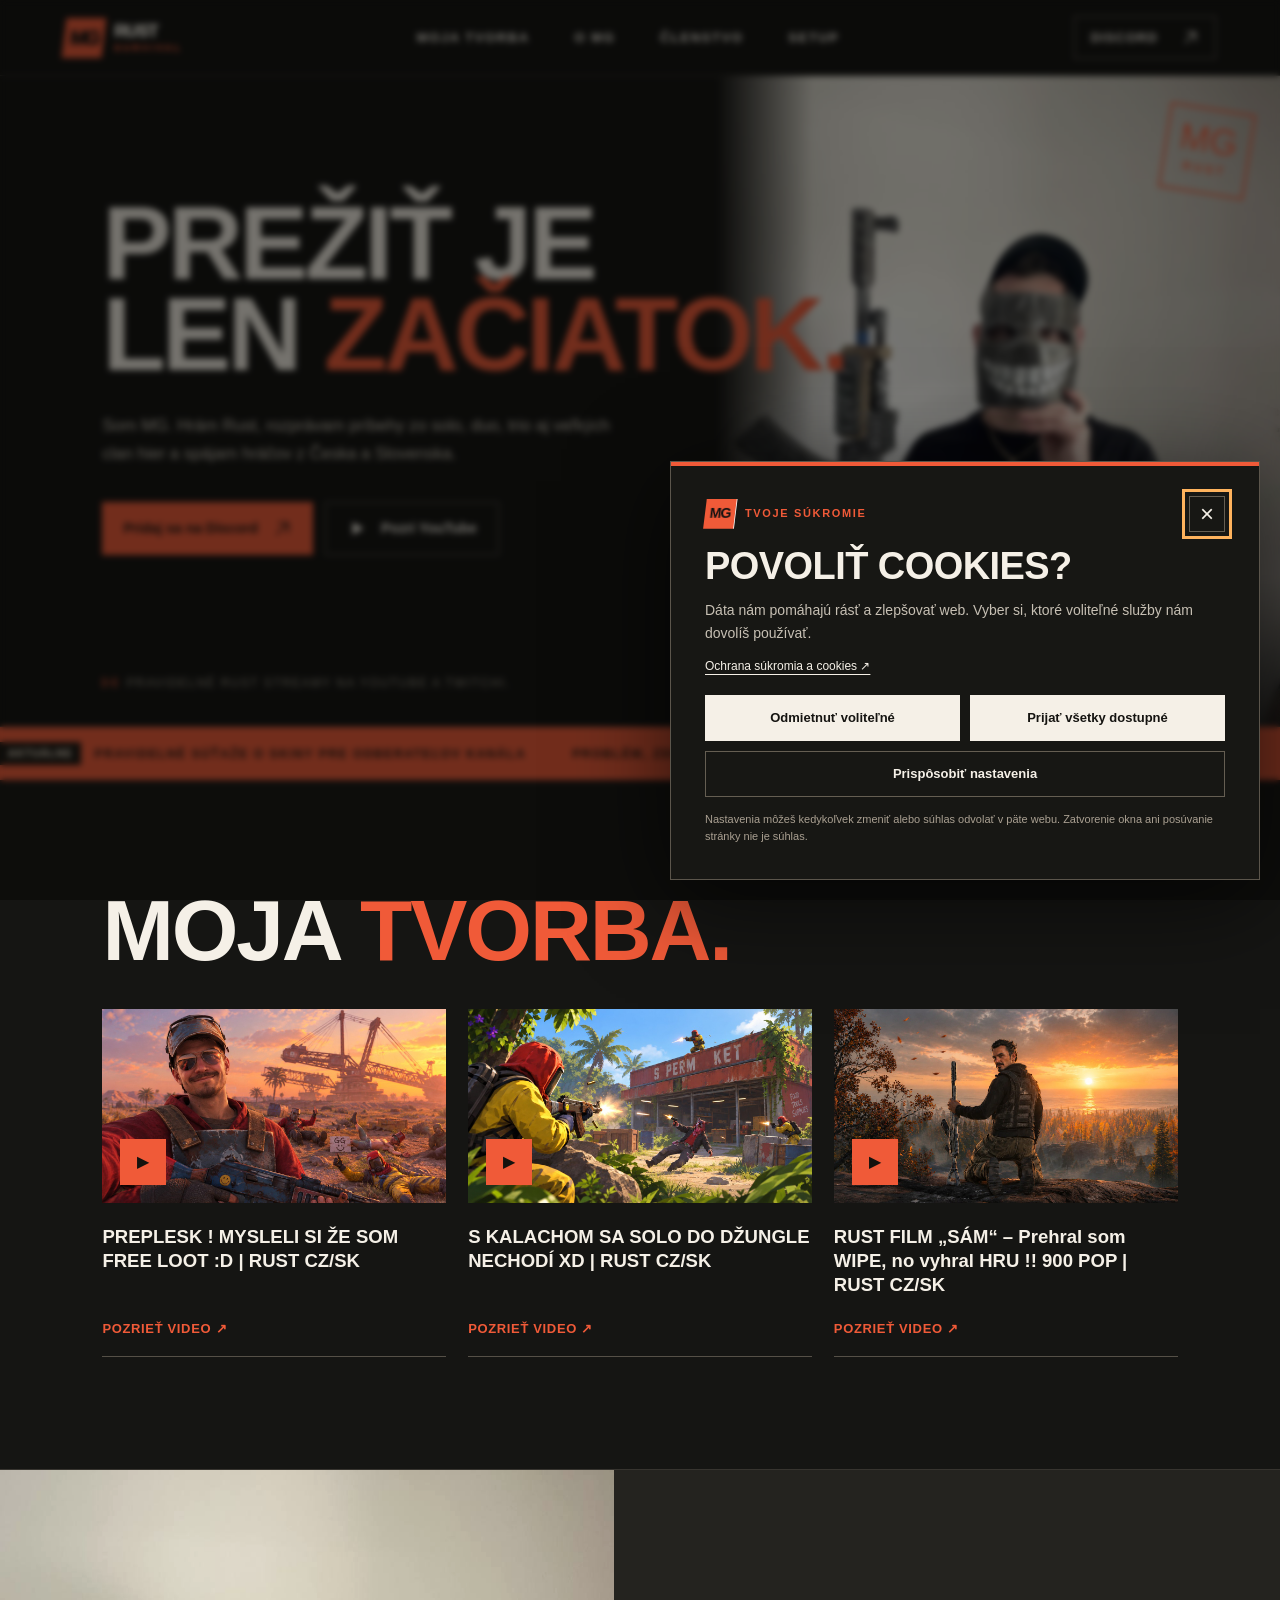
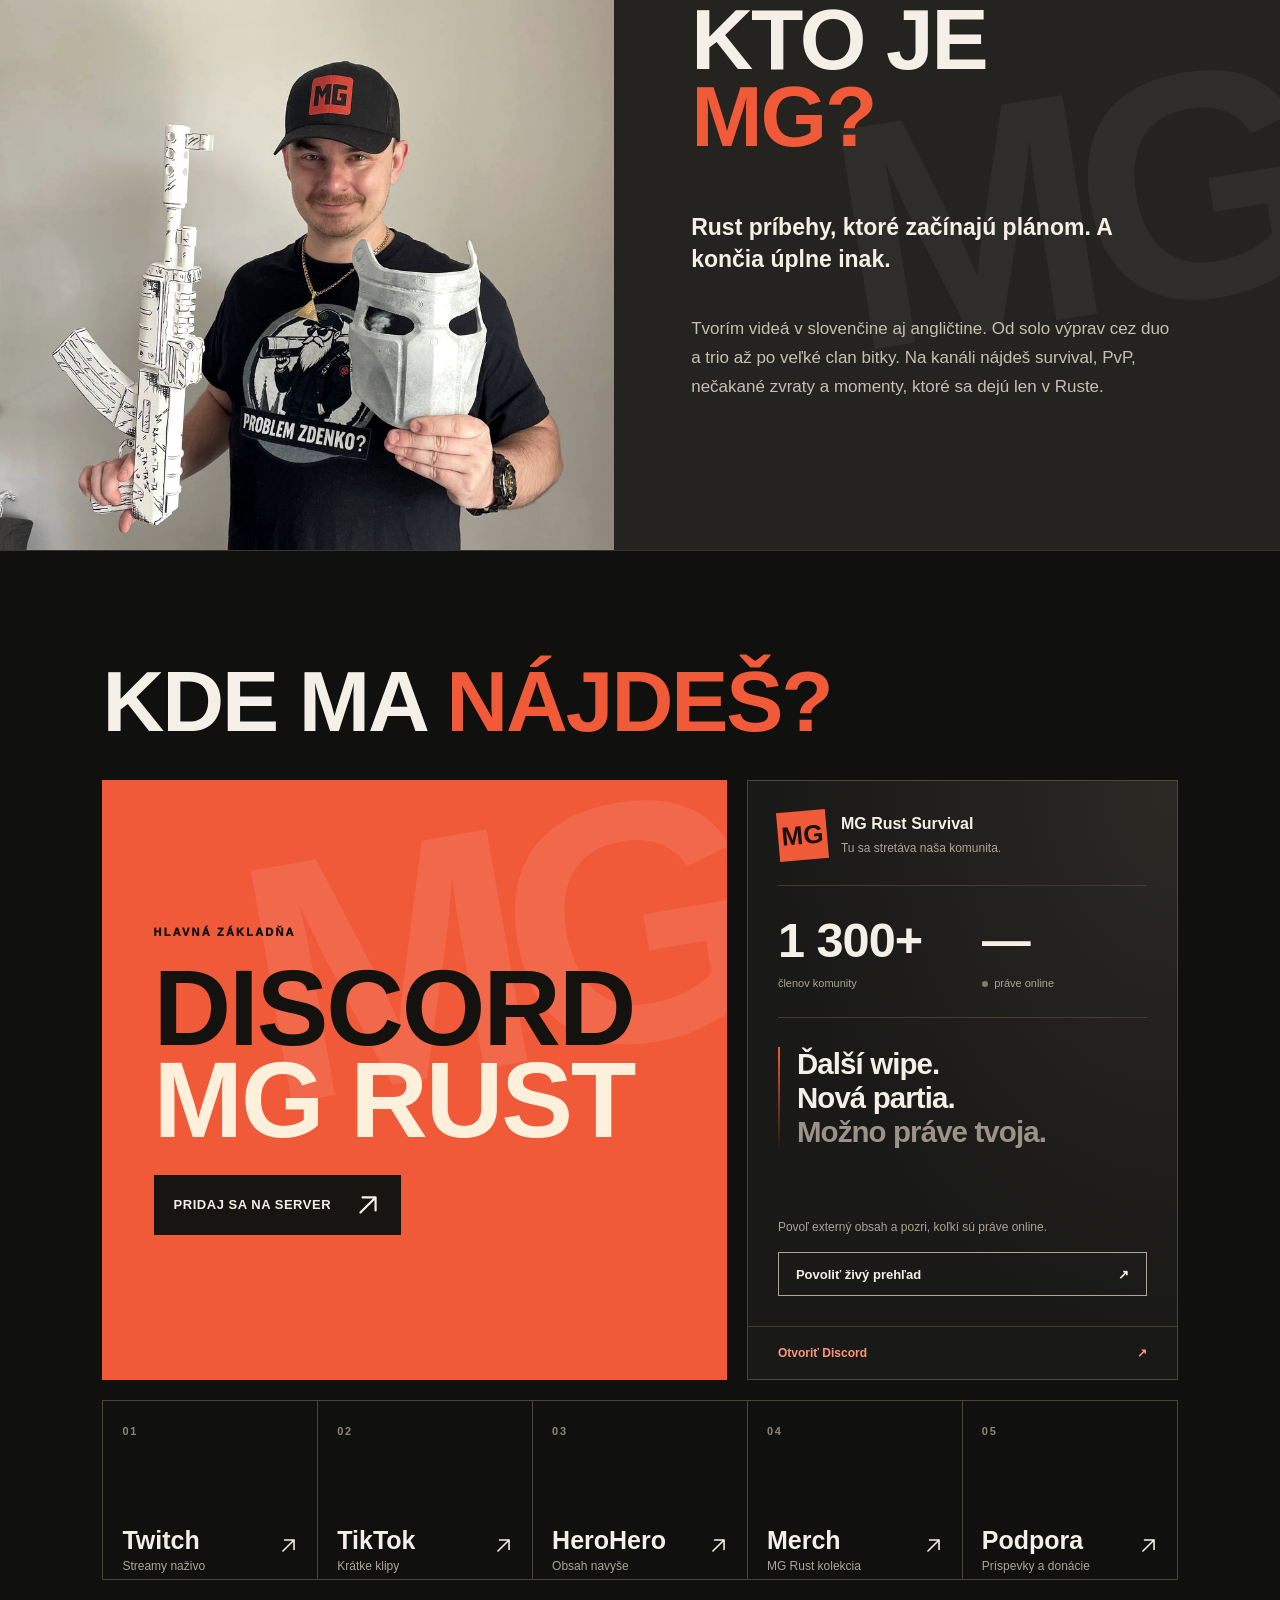
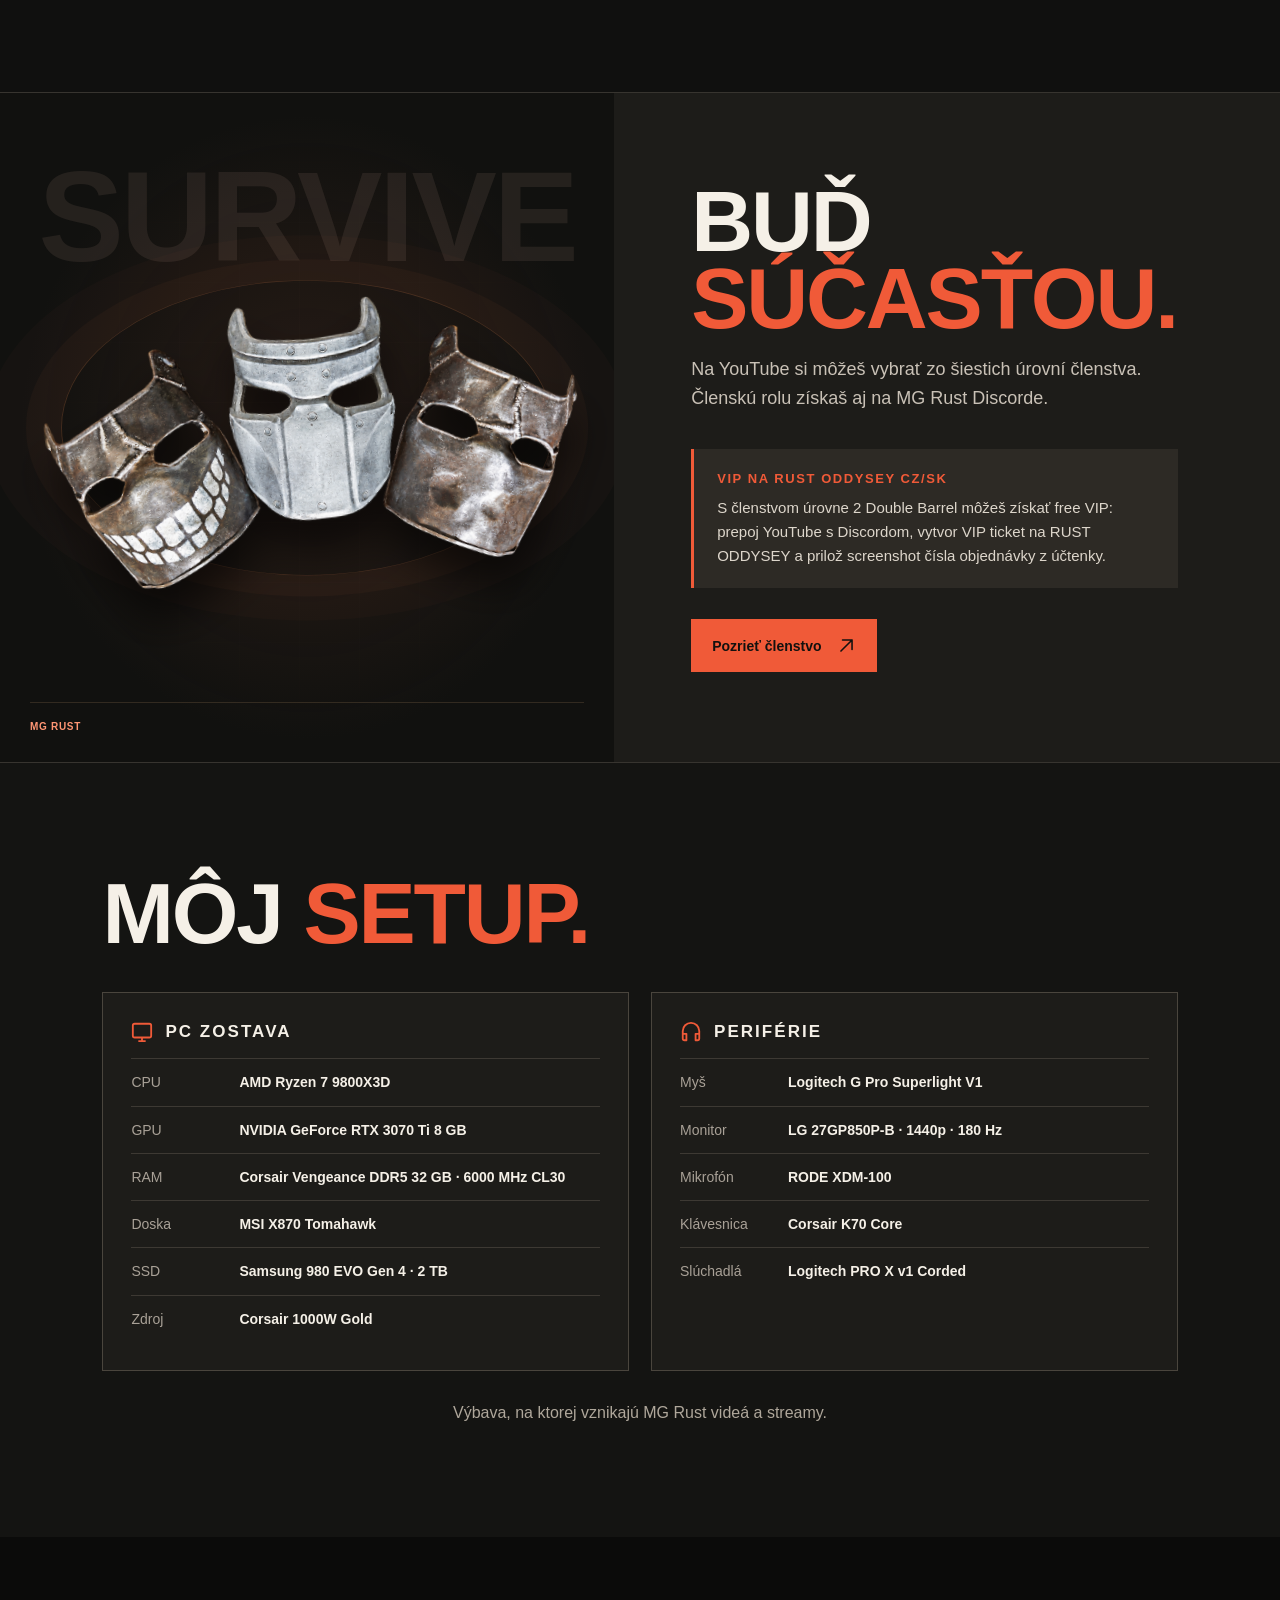
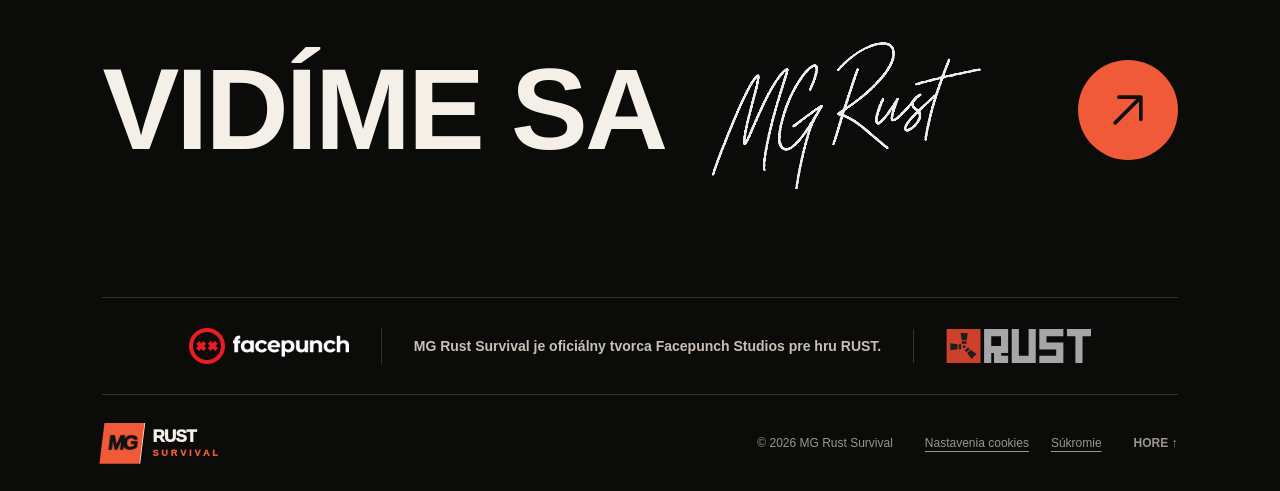
==== index.html @ df495ceb "Update Facepunch creator wording" ====
<!doctype html>
<html lang="sk">
<head>
  <meta charset="utf-8">
  <meta name="viewport" content="width=device-width, initial-scale=1">
  <meta name="theme-color" content="#10100f">
  <title>MG Rust Survival | Rust CZ/SK videá a komunita</title>
  <meta name="description" content="MG Rust Survival: slovenské a anglické Rust príbehy zo solo, duo, trio a clan hier. Pridaj sa do CZ/SK Rust komunity na Discorde.">
  <meta name="robots" content="noindex,nofollow">
  <link rel="canonical" href="https://vaskoandrej.github.io/mgrust-preview/">
  <link rel="icon" href="assets/favicon.svg" type="image/svg+xml">
  <link rel="preload" href="assets/mg-hero.png" as="image">
  <link rel="stylesheet" href="style.css">
  <link rel="stylesheet" href="consent.css">
  <meta property="og:type" content="website">
  <meta property="og:locale" content="sk_SK">
  <meta property="og:url" content="https://vaskoandrej.github.io/mgrust-preview/">
  <meta property="og:site_name" content="MG Rust Survival">
  <meta property="og:title" content="MG Rust Survival | Rust CZ/SK videá a komunita">
  <meta property="og:description" content="Rust príbehy, videá, streamy a Discord komunita MG Rust Survival pre hráčov z Česka a Slovenska.">
  <meta property="og:image" content="https://vaskoandrej.github.io/mgrust-preview/assets/mg-hero.png">
  <meta name="twitter:card" content="summary_large_image">
  <script type="application/ld+json">{"@context":"https://schema.org","@type":"Person","name":"MG Rust Survival","url":"https://vaskoandrej.github.io/mgrust-preview/","description":"Tvorca videí o hre Rust pre českú a slovenskú komunitu.","sameAs":["https://www.youtube.com/@MGRustSurvival","https://discord.gg/mgrust","https://www.twitch.tv/mgrustsurvival","https://www.tiktok.com/@mgrust"]}</script>
  <script src="site-config.js" defer></script>
  <script src="videos.js" defer></script>
  <script src="script.js" defer></script>
  <script src="consent.js" defer></script>
</head>
<body>
  <svg class="icon-defs" xmlns="http://www.w3.org/2000/svg" aria-hidden="true"><symbol id="arrow" viewBox="0 0 24 24"><path d="M5 19 19 5M7 5h12v12" fill="none" stroke="currentColor" stroke-width="2" stroke-linecap="round" stroke-linejoin="round"/></symbol><symbol id="play" viewBox="0 0 24 24"><path d="m7 4 14 8-14 8z" fill="currentColor"/></symbol><symbol id="monitor" viewBox="0 0 24 24"><rect x="2" y="3" width="20" height="15" rx="2" fill="none" stroke="currentColor" stroke-width="2"/><path d="M8 22h8m-4-4v4" fill="none" stroke="currentColor" stroke-width="2"/></symbol><symbol id="headphones" viewBox="0 0 24 24"><path d="M3 14v-3a9 9 0 0 1 18 0v3M3 14h4v7H5a2 2 0 0 1-2-2v-5Zm18 0h-4v7h2a2 2 0 0 0 2-2v-5Z" fill="none" stroke="currentColor" stroke-width="2" stroke-linejoin="round"/></symbol><symbol id="radio" viewBox="0 0 24 24"><circle cx="12" cy="12" r="2" fill="currentColor"/><path d="M7 7a7 7 0 0 0 0 10m10-10a7 7 0 0 1 0 10M4 4a11 11 0 0 0 0 16m16-16a11 11 0 0 1 0 16" fill="none" stroke="currentColor" stroke-width="1.7" stroke-linecap="round"/></symbol></svg>
  <header class="site-header">
    <a class="brand" href="#top" aria-label="MG Rust Survival, úvod"><span class="brand-mark">MG</span><span class="brand-name">RUST <em>SURVIVAL</em></span></a>
    <nav aria-label="Hlavná navigácia" class="desktop-nav"><a href="#videa">Moja tvorba</a><a href="#o-mg">O MG</a><a href="#clenstvo">Členstvo</a><a href="#setup">Setup</a></nav>
    <a class="header-discord" href="https://discord.gg/mgrust" target="_blank" rel="noopener noreferrer">Discord <svg class="icon" aria-hidden="true"><use href="#arrow"/></svg></a>
  </header>
  <main>
    <section class="hero" id="top" aria-labelledby="hero-title">
      <div class="hero-copy"><h1 id="hero-title">PREŽIŤ JE<br>LEN <span>ZAČIATOK.</span></h1><p class="hero-intro">Som MG. Hrám Rust, rozprávam príbehy zo solo, duo, trio aj veľkých clan hier a spájam hráčov z Česka a Slovenska.</p><div class="hero-actions"><a class="button button-primary" href="https://discord.gg/mgrust" target="_blank" rel="noopener noreferrer">Pridaj sa na Discord <svg class="icon" aria-hidden="true"><use href="#arrow"/></svg></a><a class="button button-quiet" href="https://www.youtube.com/@MGRustSurvival" target="_blank" rel="noopener noreferrer"><svg class="icon" aria-hidden="true"><use href="#play"/></svg> Pozri YouTube</a></div><div class="hero-bottom"><svg class="icon" aria-hidden="true"><use href="#radio"/></svg><span>Pravidelné Rust streamy na YouTube a Twitchi.</span></div></div>
      <div class="hero-visual"><img src="assets/mg-hero.png" alt="MG Rust Survival s maskou a rekvizitou z hry Rust" class="hero-photo" width="960" height="1280" fetchpriority="high"><div class="hero-stamp" aria-hidden="true">MG<br><span>RUST</span></div></div>
    </section>
    <div class="ticker" role="region" aria-label="Aktuálne: pravidelné súťaže o skiny pre odberateľov kanála. Problém, Zdenko? Ešte jeden raid a idem spať. Mám len kameň. Zatiaľ.">
      <div class="ticker-track" aria-hidden="true">
        <div class="ticker-group"><span><strong>AKTUÁLNE</strong> PRAVIDELNÉ SÚŤAŽE O SKINY PRE ODBERATEĽOV KANÁLA</span><span>PROBLÉM, ZDENKO?</span><span>EŠTE JEDEN RAID A IDEM SPAŤ.</span><span>MÁM LEN KAMEŇ. ZATIAĽ.</span></div>
        <div class="ticker-group"><span><strong>AKTUÁLNE</strong> PRAVIDELNÉ SÚŤAŽE O SKINY PRE ODBERATEĽOV KANÁLA</span><span>PROBLÉM, ZDENKO?</span><span>EŠTE JEDEN RAID A IDEM SPAŤ.</span><span>MÁM LEN KAMEŇ. ZATIAĽ.</span></div>
      </div>
    </div>
    <section class="section video-section" id="videa" aria-labelledby="videos-title"><div class="section-heading"><div><h2 id="videos-title">MOJA <span>TVORBA.</span></h2></div></div><div class="video-grid" id="video-grid"></div><noscript><p>Moju tvorbu nájdeš na <a href="https://www.youtube.com/@MGRustSurvival/videos">YouTube kanáli MG Rust Survival</a>.</p></noscript></section>
    <section class="about-section" id="o-mg" aria-labelledby="about-title"><div class="about-image"><img src="assets/mg-profile.png" alt="MG Rust Survival s maskou a rekvizitou inšpirovanou hrou Rust" class="about-photo" width="960" height="1280" loading="lazy"></div><div class="about-copy"><h2 id="about-title">KTO JE <span>MG?</span></h2><p class="about-lead">Rust príbehy, ktoré začínajú plánom. A končia úplne inak.</p><p>Tvorím videá v slovenčine aj angličtine. Od solo výprav cez duo a trio až po veľké clan bitky. Na kanáli nájdeš survival, PvP, nečakané zvraty a momenty, ktoré sa dejú len v Ruste.</p></div></section>
    <section class="section community-section" id="discord" aria-labelledby="community-title">
      <div class="section-heading"><div><h2 id="community-title">KDE MA <span>NÁJDEŠ?</span></h2></div></div>
      <div class="discord-hub">
        <div class="discord-feature">
          <p class="discord-tag">HLAVNÁ ZÁKLADŇA</p><h3>DISCORD<br><span>MG RUST</span></h3>
          <a class="discord-feature-action" href="https://discord.gg/mgrust" target="_blank" rel="noopener noreferrer">Pridaj sa na server <svg class="icon" aria-hidden="true"><use href="#arrow"/></svg></a>
        </div>
        <aside class="discord-live-shell" aria-label="MG Rust Discord komunita">
          <div data-discord-widget>
            <div class="discord-widget-placeholder">
              <div class="discord-live-heading"><span class="discord-server-mark" aria-hidden="true">MG</span><div><strong>MG Rust Survival</strong><span>Tu sa stretáva naša komunita.</span></div></div>
              <div class="discord-presence"><div><strong data-discord-members>1 300+</strong><span>členov komunity</span></div><div><strong data-discord-online>—</strong><span><i class="presence-dot" aria-hidden="true"></i> práve online</span></div></div>
              <div class="discord-live-caption"><span class="discord-caption-line" aria-hidden="true"></span><p>Ďalší wipe.<br>Nová partia.<br><em>Možno práve tvoja.</em></p></div>
              <div class="discord-live-controls"><p data-discord-status aria-live="polite">Povoľ externý obsah a pozri, koľkí sú práve online.</p><button type="button" class="discord-consent-button" data-consent-open="externalMedia" data-discord-enable>Povoliť živý prehľad <span aria-hidden="true">↗</span></button></div>
            </div>
          </div>
          <a class="discord-open-link" href="https://discord.gg/mgrust" target="_blank" rel="noopener noreferrer">Otvoriť Discord <span aria-hidden="true">↗</span></a>
        </aside>
      </div>
      <div class="social-grid"><a class="social-row" href="https://www.twitch.tv/mgrustsurvival" target="_blank" rel="noopener noreferrer"><span class="social-number">01</span><span class="social-label">Twitch<small>Streamy naživo</small></span><svg class="icon" aria-hidden="true"><use href="#arrow"/></svg></a><a class="social-row" href="https://www.tiktok.com/@mgrust" target="_blank" rel="noopener noreferrer"><span class="social-number">02</span><span class="social-label">TikTok<small>Krátke klipy</small></span><svg class="icon" aria-hidden="true"><use href="#arrow"/></svg></a><a class="social-row" href="https://herohero.co/mgrust" target="_blank" rel="noopener noreferrer"><span class="social-number">03</span><span class="social-label">HeroHero<small>Obsah navyše</small></span><svg class="icon" aria-hidden="true"><use href="#arrow"/></svg></a><a class="social-row" href="https://mgrust.printify.me" target="_blank" rel="noopener noreferrer"><span class="social-number">04</span><span class="social-label">Merch<small>MG Rust kolekcia</small></span><svg class="icon" aria-hidden="true"><use href="#arrow"/></svg></a><a class="social-row" href="https://streamelements.com/mgrustsurvival/tip" target="_blank" rel="noopener noreferrer"><span class="social-number">05</span><span class="social-label">Podpora<small>Príspevky a donácie</small></span><svg class="icon" aria-hidden="true"><use href="#arrow"/></svg></a></div>
    </section>
    <section class="membership-section" id="clenstvo" aria-labelledby="membership-title"><div class="membership-art"><span class="membership-backdrop-word" aria-hidden="true">SURVIVE</span><div class="mask-orbit" aria-hidden="true"></div><img src="assets/mg-masks-cutout.png" alt="Tri originálne masky MG Rust vyrezané z pozadia" class="masks-photo" width="1536" height="1024" loading="lazy"><div class="membership-art-caption"><span>MG RUST</span></div></div><div class="membership-copy"><h2 id="membership-title">BUĎ <span>SÚČASŤOU.</span></h2><p>Na YouTube si môžeš vybrať zo šiestich úrovní členstva. Členskú rolu získaš aj na MG Rust Discorde.</p><div class="vip-box"><strong>VIP NA RUST ODDYSEY CZ/SK</strong><p>S členstvom úrovne 2 Double Barrel môžeš získať free VIP: prepoj YouTube s Discordom, vytvor VIP ticket na RUST ODDYSEY a prilož screenshot čísla objednávky z účtenky.</p></div><a class="button button-primary" href="https://www.youtube.com/channel/UClbZ4oMDPt3Mhf7WDxga7gw/join" target="_blank" rel="noopener noreferrer">Pozrieť členstvo <svg class="icon" aria-hidden="true"><use href="#arrow"/></svg></a></div></section>
    <section class="section setup-section" id="setup" aria-labelledby="setup-title"><div class="section-heading"><div><h2 id="setup-title">MÔJ <span>SETUP.</span></h2></div></div><div class="setup-grid"><div class="setup-panel"><div class="setup-panel-title"><svg class="icon" aria-hidden="true"><use href="#monitor"/></svg><h3>PC ZOSTAVA</h3></div><div class="spec-row"><span>CPU</span><strong>AMD Ryzen 7 9800X3D</strong></div><div class="spec-row"><span>GPU</span><strong>NVIDIA GeForce RTX 3070 Ti 8 GB</strong></div><div class="spec-row"><span>RAM</span><strong>Corsair Vengeance DDR5 32 GB · 6000 MHz CL30</strong></div><div class="spec-row"><span>Doska</span><strong>MSI X870 Tomahawk</strong></div><div class="spec-row"><span>SSD</span><strong>Samsung 980 EVO Gen 4 · 2 TB</strong></div><div class="spec-row"><span>Zdroj</span><strong>Corsair 1000W Gold</strong></div></div><div class="setup-panel"><div class="setup-panel-title"><svg class="icon" aria-hidden="true"><use href="#headphones"/></svg><h3>PERIFÉRIE</h3></div><div class="spec-row"><span>Myš</span><strong>Logitech G Pro Superlight V1</strong></div><div class="spec-row"><span>Monitor</span><strong>LG 27GP850P-B · 1440p · 180 Hz</strong></div><div class="spec-row"><span>Mikrofón</span><strong>RODE XDM-100</strong></div><div class="spec-row"><span>Klávesnica</span><strong>Corsair K70 Core</strong></div><div class="spec-row"><span>Slúchadlá</span><strong>Logitech PRO X v1 Corded</strong></div></div></div><p class="setup-intro">Výbava, na ktorej vznikajú MG Rust videá a streamy.</p></section>
  </main>
  <footer class="site-footer"><div class="footer-top"><div class="footer-message"><h2>VIDÍME SA</h2><div class="footer-signature" role="img" aria-label="Podpis MG Rust"><img src="assets/mg-signature-source.png" alt="" aria-hidden="true" width="1387" height="769" loading="lazy" decoding="async"></div></div><a class="footer-cta" href="https://discord.gg/mgrust" target="_blank" rel="noopener noreferrer" aria-label="Pridaj sa na MG Rust Discord"><svg class="icon" aria-hidden="true"><use href="#arrow"/></svg></a></div><div class="partner-line"><a class="facepunch-link" href="https://facepunch.com/" target="_blank" rel="noopener noreferrer" aria-label="Facepunch Studios – oficiálna stránka"><img src="assets/facepunch-logo.png" width="960" height="216" alt="Facepunch Studios" loading="lazy"></a><p>MG Rust Survival je oficiálny tvorca Facepunch Studios pre hru RUST.</p><a class="steam-game-link" href="https://store.steampowered.com/app/252490/Rust/" target="_blank" rel="noopener noreferrer" aria-label="Rust na Steame – oficiálna stránka hry" title="Rust na Steame"><img src="assets/rust-logo.svg" width="206" height="48" alt="Rust" loading="lazy"></a></div><div class="footer-bottom"><a class="brand" href="#top"><span class="brand-mark">MG</span><span class="brand-name">RUST <em>SURVIVAL</em></span></a><p>© <span id="year">2026</span> MG Rust Survival</p><div class="footer-privacy"><button type="button" class="privacy-settings-link" data-consent-open>Nastavenia cookies</button><a href="privacy.html">Súkromie</a></div><a href="#top" class="back-top">Hore ↑</a></div></footer>
</body>
</html>
---- style.css ----
:root { --background: #10100f; --foreground: #f5f0e7; --primary: #f05a38; }
.icon-defs { position: absolute; width: 0; height: 0; overflow: hidden; }
.icon { width: 19px; height: 19px; flex: none; vertical-align: middle; }
.header-discord .icon { width: 17px; height: 17px; }
.hero-bottom .icon { width: 15px; height: 15px; }
.setup-panel-title .icon { width: 22px; height: 22px; }
.discord-feature-action .icon { width: 26px; height: 26px; }
.footer-cta .icon { width: 44px; height: 44px; }
.hero-photo, .about-photo { position: absolute; inset: 0; width: 100%; height: 100%; }
* { box-sizing: border-box; }
html { scroll-behavior: smooth; }
body { margin: 0; background: var(--background); color: var(--foreground); font-family: Arial, Helvetica, sans-serif; }
a { color: inherit; text-decoration: none; }
a:focus-visible { outline: 2px solid #ffb35d; outline-offset: 4px; }
button:focus-visible { outline: 2px solid #ffb35d; outline-offset: 4px; }
button { font: inherit; }
[hidden] { display: none !important; }
.site-header { height: 76px; padding: 0 clamp(22px,5vw,86px); display: flex; align-items: center; justify-content: space-between; border-bottom: 1px solid #33312b; position: relative; z-index: 5; background: #10100f; }
.brand { display: inline-flex; align-items: center; gap: 10px; flex-shrink: 0; }
.brand-mark { display: grid; place-items: center; width: 40px; height: 40px; background: #f05a38; color: #111; font-size: 20px; letter-spacing: -2px; font-weight: 1000; transform: skew(-7deg); }
.brand-name { font-size: 17px; line-height: 1; font-weight: 1000; letter-spacing: -.04em; }
.brand-name em { display: block; margin-top: 4px; color: #f05a38; font-size: 9px; font-style: normal; letter-spacing: .33em; }
.desktop-nav { display: flex; align-items: center; gap: clamp(20px,3.5vw,58px); font-size: 13px; font-weight: 800; text-transform: uppercase; letter-spacing: .12em; }
.desktop-nav a { transition: color .2s; }
.desktop-nav a:hover { color: #f05a38; }
.header-discord { display: inline-flex; align-items: center; gap: 24px; padding: 12px 16px; border: 1px solid #655c51; font-size: 13px; font-weight: 800; text-transform: uppercase; letter-spacing: .08em; transition: background .2s, color .2s; }
.header-discord:hover { background: #f05a38; color: #111; }
.hero { min-height: 650px; display: grid; grid-template-columns: 56% 44%; border-bottom: 1px solid #36342e; overflow: hidden; }
.hero-copy { padding: clamp(72px,9.5vw,150px) 5vw 36px clamp(22px,8vw,132px); position: relative; z-index: 2; display: flex; flex-direction: column; align-items: flex-start; }
.hero h1 { margin: 0; font-family: Impact, "Arial Narrow", "Arial Black", sans-serif; font-stretch: condensed; font-weight: 900; font-size: clamp(64px,8.1vw,132px); line-height: .88; letter-spacing: -.035em; text-transform: uppercase; white-space: nowrap; }
.hero h1 span { color: #f05a38; }
.hero-intro { max-width: 530px; margin: 32px 0 0; color: #c7c0b4; font-size: clamp(16px,1.3vw,20px); line-height: 1.65; }
.hero-actions { display: flex; gap: 12px; flex-wrap: wrap; margin-top: 35px; }
.button { display: inline-flex; align-items: center; justify-content: center; gap: 15px; min-height: 53px; padding: 0 21px; font-size: 14px; font-weight: 900; transition: transform .2s, background .2s, border-color .2s; }
.button:hover { transform: translateY(-2px); }
.button-primary { background: #f05a38; color: #12110f; }
.button-primary:hover { background: #ff7958; }
.button-quiet { border: 1px solid #5a554c; color: #f5f0e7; }
.button-quiet:hover { border-color: #f05a38; }
.hero-bottom { display: flex; gap: 9px; align-items: center; margin-top: auto; padding-top: 54px; color: #969084; font-size: 12px; letter-spacing: .12em; text-transform: uppercase; }
.hero-bottom svg { color: #f05a38; }
.hero-visual { position: relative; min-height: 650px; overflow: hidden; background: #d0cbc2; }
.hero-visual::after { content: ""; position: absolute; inset: 0; background: linear-gradient(90deg,#10100f 0%,transparent 17%), linear-gradient(0deg,rgba(16,16,15,.75),transparent 23%); pointer-events: none; }
.hero-photo { object-fit: cover; object-position: center 38%; filter: contrast(1.07) saturate(.8); }
.hero-stamp { position: absolute; top: 32px; right: 30px; z-index: 1; width: 86px; height: 86px; border: 2px solid #f05a38; color: #f05a38; display: flex; flex-direction: column; align-items: center; justify-content: center; font-family: Impact, sans-serif; font-size: 36px; line-height: .8; transform: rotate(9deg); }
.hero-stamp span { font: 900 12px Arial,sans-serif; letter-spacing: .24em; margin-top: 8px; }
.ticker { min-height: 53px; display: flex; align-items: center; overflow: hidden; white-space: nowrap; background: #f05a38; color: #171411; font-size: 12px; font-weight: 900; letter-spacing: .13em; }
.ticker-track { display: flex; width: max-content; animation: ticker-right 60s linear infinite; }
.ticker-group { display: flex; align-items: center; justify-content: space-between; flex-shrink: 0; min-width: 100vw; gap: 46px; padding-right: 46px; }
.ticker-group > span { display: flex; align-items: center; gap: 14px; }
.ticker-group strong { display: inline-block; padding: 6px 8px; background: #191612; color: #fff0dc; font-size: 10px; letter-spacing: .12em; }
@keyframes ticker-right { from { transform: translateX(-50%); } to { transform: translateX(0); } }
@media (max-width: 1100px) { .hero h1 { font-size: clamp(60px,7.5vw,100px); } .hero-copy { padding-left: 5vw; } }
@media (max-width: 850px) { .desktop-nav { display: none; } .hero { grid-template-columns: 1fr; } .hero-copy { min-height: 590px; padding: 84px 24px 28px; } .hero h1 { font-size: clamp(65px,12vw,105px); } .hero-visual { min-height: 520px; } .hero-visual::after { background: linear-gradient(0deg,rgba(16,16,15,.65),transparent 25%); } }
@media (max-width: 480px) { .site-header { height: 68px; padding: 0 18px; } .brand-name { font-size: 14px; } .brand-mark { height: 35px; width: 35px; } .header-discord { gap: 5px; padding: 10px; font-size: 11px; } .hero-copy { min-height: 570px; padding-top: 68px; } .hero h1 { font-size: clamp(54px,13.5vw,78px); } .hero-intro { margin-top: 25px; } .hero-bottom { padding-top: 32px; line-height: 1.5; } .hero-visual { min-height: 440px; } .ticker { justify-content: flex-start; } }
@media (prefers-reduced-motion: reduce) { html { scroll-behavior: auto; } *, *::before, *::after { transition-duration: .01ms !important; animation-duration: .01ms !important; animation-iteration-count: 1 !important; } .ticker-track { animation: none; } }

.section { padding: 112px clamp(22px,8vw,132px); }
.section-heading { display: flex; justify-content: space-between; align-items: end; gap: 28px; margin-bottom: 40px; }
.section-kicker { margin: 0 0 18px; color: #f05a38; font-size: 12px; font-weight: 900; letter-spacing: .23em; }
.section h2, .about-section h2, .membership-section h2, .site-footer h2 { margin: 0; font: 900 clamp(55px,6.7vw,102px)/.9 Impact,"Arial Narrow","Arial Black",sans-serif; letter-spacing: -.025em; text-transform: uppercase; }
.section h2 span, .about-section h2 span, .membership-section h2 span, .site-footer h2 span { color: #f05a38; }
.text-link { display: inline-flex; align-items: center; gap: 10px; flex: none; border-bottom: 1px solid #f05a38; padding-bottom: 8px; font-size: 14px; font-weight: 800; transition: color .2s, gap .2s; }
.text-link:hover { color: #f05a38; gap: 16px; }
.video-section { background: #151513; }
.video-grid { display: grid; grid-template-columns: repeat(3,minmax(0,1fr)); gap: 22px; }
.video-card { min-width: 0; display: flex; flex-direction: column; padding-bottom: 20px; border-bottom: 1px solid #555047; transition: border-color .2s; }
.video-card:hover { border-color: #f05a38; }
.video-thumb { position: relative; aspect-ratio: 16/9; background: #25231e; overflow: hidden; }
.video-thumb img { display: block; width: 100%; height: 100%; object-fit: cover; transition: transform .35s, opacity .35s; }
.video-card:hover .video-thumb img { transform: scale(1.045); opacity: .8; }
.play-mark { position: absolute; left: 18px; bottom: 18px; width: 46px; height: 46px; display: grid; place-items: center; color: #14120e; background: #f05a38; }
.video-card h3 { margin: 22px 0 24px; font-size: clamp(18px,1.45vw,23px); line-height: 1.3; font-weight: 850; }
.video-card .video-open { margin-top: auto; }
.video-open { display: inline-flex; align-items: center; gap: 9px; color: #f05a38; font-size: 13px; font-weight: 900; text-transform: uppercase; letter-spacing: .05em; }
.video-fallback { padding: 54px 28px; border: 1px solid #4a453d; display: flex; align-items: center; gap: 24px; }
.video-fallback svg { color: #f05a38; flex: none; }
.video-fallback p { flex: 1; font-size: 18px; }
.about-section { display: grid; grid-template-columns: 48% 52%; min-height: 680px; border-block: 1px solid #37342f; }
.about-image { position: relative; min-height: 680px; overflow: hidden; background: #cac7be; }
.about-photo { object-fit: cover; object-position: center 22%; filter: contrast(1.05) saturate(.83); }
.about-copy { position: relative; display: flex; flex-direction: column; align-items: flex-start; justify-content: center; padding: 100px clamp(34px,8vw,140px) 100px clamp(34px,6vw,100px); background: #24231f; overflow: hidden; isolation: isolate; }
.about-copy::before { content: ""; position: absolute; z-index: -1; right: -8%; top: 50%; width: min(75%,620px); aspect-ratio: 620/400; transform: translateY(-50%) rotate(-9deg); background: url("assets/mg-watermark.svg") center / contain no-repeat; opacity: .045; pointer-events: none; }
.about-copy h2 { margin-bottom: 32px; }
.about-copy > p:not(.section-kicker) { max-width: 500px; color: #c6bfb4; font-size: 17px; line-height: 1.7; }
.about-copy .about-lead { color: #f5f0e7 !important; font-size: 23px !important; line-height: 1.4 !important; font-weight: 750; }
.about-index { position: absolute; bottom: 28px; right: 32px; color: #79746c; font-size: 11px; font-weight: 800; letter-spacing: .18em; }
.community-section { background: #10100f; }
.discord-hub { display: grid; grid-template-columns: minmax(0,1.45fr) minmax(300px,1fr); gap: 20px; }
.discord-feature { display: flex; flex-direction: column; align-items: flex-start; justify-content: center; min-width: 0; padding: clamp(28px,4vw,58px); background: #f05a38; color: #14120f; position: relative; overflow: hidden; isolation: isolate; }
.discord-feature::after { content: ""; position: absolute; z-index: -1; top: 0; right: -8%; width: 85%; aspect-ratio: 620/400; background: url("assets/mg-watermark.svg") center / contain no-repeat; opacity: .09; transform: rotate(-10deg); pointer-events: none; }
.discord-tag { margin: 0 0 24px; font-size: 11px; font-weight: 950; letter-spacing: .2em; }
.discord-feature h3 { margin: 0; font: 900 clamp(70px,8.4vw,130px)/.86 Impact,"Arial Narrow",sans-serif; letter-spacing: -.02em; }
.discord-feature h3 span { color: #fff0dc; }
.discord-feature-action { display: inline-flex; align-items: center; gap: 24px; margin-top: 28px; padding: 17px 20px; background: #171411; color: #f5f0e7; font-size: 13px; font-weight: 900; text-transform: uppercase; letter-spacing: .04em; transition: background .2s, gap .2s; }
.discord-feature-action:hover { background: #34271e; gap: 32px; }
.discord-live-shell { min-width: 0; display: flex; flex-direction: column; border: 1px solid #4a453d; background: radial-gradient(ellipse at 100% 0%,#2c2925,transparent 65%),#191917; }
.discord-live-shell [data-discord-widget] { flex: 1; }
.discord-live-shell iframe { display: block; width: 100%; height: 100%; min-height: 545px; border: 0; }
.discord-widget-placeholder { display: flex; flex-direction: column; min-height: 545px; height: 100%; padding: 30px; }
.discord-live-heading { display: flex; align-items: center; gap: 14px; padding-bottom: 25px; border-bottom: 1px solid #423c34; }
.discord-server-mark { flex-shrink: 0; display: grid; place-items: center; width: 49px; height: 49px; background: #f05a38; color: #16120e; transform: rotate(-5deg); font: 900 26px Impact,sans-serif; }
.discord-live-heading strong { display: block; font-size: 16px; }
.discord-live-heading div > span { display: block; margin-top: 6px; color: #aca598; font-size: 12px; line-height: 1.5; }
.discord-presence { display: grid; grid-template-columns: 1.15fr 1fr; gap: 15px; padding: 28px 0; border-bottom: 1px solid #423c34; }
.discord-presence strong { display: block; font: 900 clamp(36px,3.8vw,58px)/1.1 Impact,"Arial Narrow",sans-serif; letter-spacing: -.02em; }
.discord-presence div > span { display: block; margin-top: 9px; color: #aaa397; font-size: 11px; }
.presence-dot { display: inline-block; width: 6px; height: 6px; border-radius: 50%; margin-right: 3px; background: #817b72; }
.discord-live-shell.is-live .presence-dot { background: #82cf8c; box-shadow: 0 0 10px #82cf8c55; }
.discord-live-caption { display: flex; align-items: stretch; gap: 17px; margin: 29px 0; }
.discord-caption-line { width: 2px; background: linear-gradient(#f05a38,transparent); }
.discord-live-caption p { margin: 0; color: #f5f0e7; font-size: clamp(22px,2.3vw,34px); line-height: 1.17; font-weight: 850; letter-spacing: -.03em; }
.discord-live-caption em { color: #9b9387; font-style: normal; }
.discord-live-controls { margin-top: auto; }
.discord-live-controls > p { margin: 0 0 15px; color: #aaa397; font-size: 12px; line-height: 1.6; }
.discord-consent-button { display: flex; align-items: center; justify-content: space-between; gap: 16px; width: 100%; padding: 14px 15px; border: 1px solid #60584c; background: transparent; color: #f5f0e7; font-size: 12px; font-weight: 750; cursor: pointer; }
.discord-consent-button:hover { border-color: #f05a38; color: #ff9674; }
.discord-open-link { display: flex; justify-content: space-between; gap: 20px; padding: 19px 30px; border-top: 1px solid #423c34; color: #ff9674; font-size: 12px; font-weight: 850; }
.social-grid { display: grid; grid-template-columns: repeat(5,minmax(0,1fr)); margin-top: 20px; border-left: 1px solid #49453d; }
.social-row { display: flex; flex-direction: column; min-height: 180px; padding: 24px 19px; border: 1px solid #49453d; border-left: 0; transition: background .2s, color .2s; }
.social-row:hover { background: #24231f; color: #f05a38; }
.social-number { color: #8b857a; font-size: 11px; font-weight: 800; letter-spacing: .16em; }
.social-label { margin-top: auto; font-size: 25px; font-weight: 900; }
.social-label small { display: block; margin-top: 4px; color: #aba498; font-size: 12px; font-weight: 500; }
.social-row > svg { align-self: flex-end; margin-top: -37px; }
.membership-section { display: grid; grid-template-columns: 48% 52%; background: #1d1c19; border-block: 1px solid #37342f; }
.membership-art { position: relative; display: grid; place-items: center; min-height: 650px; background: radial-gradient(ellipse at 50% 50%,#55302255,transparent 66%),#11110f; overflow: hidden; isolation: isolate; }
.membership-art::before { content: ""; position: absolute; inset: 0; z-index: -1; opacity: .3; background: repeating-linear-gradient(0deg,transparent 0 59px,#8e75631a 59px 60px),repeating-linear-gradient(90deg,transparent 0 59px,#8e75631a 59px 60px); mask-image: radial-gradient(ellipse,black,transparent 75%); }
.membership-backdrop-word { position: absolute; top: 9%; left: 50%; transform: translateX(-50%); z-index: -1; color: #8b73622b; font: 900 clamp(75px,10vw,160px)/1 Impact,sans-serif; letter-spacing: -.025em; }
.mask-orbit { position: absolute; z-index: -1; width: 80%; aspect-ratio: 1; border: 1px solid #bf714344; border-radius: 50%; box-shadow: 0 0 0 35px #bf71430c,0 0 0 75px #bf714308; transform: scaleY(.6) rotate(-28deg); }
.masks-photo { display: block; position: relative; width: 92%; height: auto; max-height: 86%; object-fit: contain; transform: rotate(-6deg); filter: drop-shadow(0 30px 20px #0009); }
.membership-art-caption { position: absolute; display: flex; justify-content: space-between; gap: 24px; bottom: 30px; left: 30px; right: 30px; padding-top: 18px; border-top: 1px solid #64503a66; color: #a99e8e; font-size: 10px; letter-spacing: .07em; }
.membership-art-caption > span:first-child { color: #ff9674; font-weight: 850; }
.membership-copy { display: flex; flex-direction: column; align-items: flex-start; justify-content: center; padding: 90px clamp(30px,8vw,132px) 90px clamp(30px,6vw,100px); }
.membership-copy > p:not(.section-kicker) { max-width: 560px; color: #c9c1b6; font-size: 18px; line-height: 1.6; }
.vip-box { max-width: 560px; margin: 18px 0 31px; padding: 20px 23px; border-left: 3px solid #f05a38; background: #2d2a25; }
.vip-box strong { color: #f05a38; font-size: 13px; letter-spacing: .12em; }
.vip-box p { margin: 9px 0 0; color: #ddd6cb; font-size: 15px; line-height: 1.6; }
.setup-section { background: #141412; }
.setup-intro { margin: 30px auto 0; color: #afa79b; font-size: 16px; line-height: 1.5; text-align: center; }
.setup-grid { display: grid; grid-template-columns: 1fr 1fr; gap: 22px; }
.setup-panel { padding: 28px; border: 1px solid #4a453d; background: #1d1c19; }
.setup-panel-title { display: flex; align-items: center; gap: 12px; margin-bottom: 15px; color: #f05a38; }
.setup-panel-title h3 { margin: 0; color: #f5f0e7; font-size: 17px; letter-spacing: .12em; }
.spec-row { display: grid; grid-template-columns: 96px 1fr; gap: 12px; padding: 13px 0; border-top: 1px solid #3d3933; font-size: 14px; line-height: 1.45; }
.spec-row span { color: #a9a197; }
.spec-row strong { font-weight: 650; }
.site-footer { padding: 100px clamp(22px,8vw,132px) 0; background: #0b0b0a; }
.footer-top { display: flex; align-items: center; justify-content: space-between; gap: 30px; padding-bottom: 115px; }
.site-footer h2 { font-size: clamp(70px,9vw,150px); }
.footer-message { display: flex; align-items: center; gap: clamp(20px,3vw,48px); min-width: 0; }
.footer-message h2 { flex: none; white-space: nowrap; }
.footer-signature { display: block; position: relative; flex: 0 1 auto; width: clamp(190px,23vw,290px); max-width: 100%; aspect-ratio: 360 / 180; overflow: hidden; mix-blend-mode: screen; opacity: .92; transform: translateY(6px) rotate(-7deg); transform-origin: center; }
.footer-signature img { position: absolute; width: 385.277778%; max-width: none; height: auto; left: -77.777778%; top: -322.222222%; filter: grayscale(1) contrast(2.5); }
.footer-cta { width: 100px; height: 100px; display: grid; place-items: center; flex: none; background: #f05a38; color: #12110f; border-radius: 50%; transition: transform .2s, background .2s; }
.footer-cta:hover { transform: translate(4px,-4px); background: #ff7958; }
.partner-line { display: flex; align-items: center; justify-content: center; gap: 32px; margin: 0; padding: 30px 0; border-top: 1px solid #36332e; color: #c8c0b4; font-size: 14px; font-weight: 650; line-height: 1.65; }
.partner-line p { margin: 0; max-width: 520px; }
.facepunch-link { flex-shrink: 0; display: inline-flex; align-items: center; padding-right: 32px; border-right: 1px solid #36332e; }
.facepunch-link img { display: block; width: 160px; height: auto; }
.steam-game-link { display: inline-flex; align-items: center; flex-shrink: 0; padding-left: 32px; border-left: 1px solid #36332e; transition: opacity .2s; }
.steam-game-link img { display: block; width: 145px; height: auto; }
.steam-game-link:hover { opacity: .78; }
.footer-bottom { display: flex; align-items: center; gap: 32px; padding: 28px 0; border-top: 1px solid #36332e; color: #9c958a; font-size: 12px; }
.footer-bottom .brand { color: #f5f0e7; margin-right: auto; }
.footer-privacy { display: flex; align-items: center; gap: 22px; }
.footer-privacy a { text-decoration: underline; text-underline-offset: 4px; }
.footer-privacy a:hover { color: #f5f0e7; }
.back-top { display: inline-flex; align-items: center; gap: 3px; text-transform: uppercase; font-weight: 800; }
.back-top svg { transform: rotate(-90deg); }
@media (max-width: 1100px) { .social-grid { grid-template-columns: repeat(3,minmax(0,1fr)); border-top: 1px solid #49453d; } .social-row { border-top: 0; } .membership-copy { padding-right: 5vw; } }
@media (max-width: 850px) { .section { padding: 80px 24px; } .section-heading { align-items: start; flex-direction: column; } .video-grid { grid-template-columns: repeat(2,minmax(0,1fr)); } .about-section, .membership-section { grid-template-columns: 1fr; } .about-image { min-height: 600px; } .about-copy, .membership-copy { padding: 75px 28px; } .membership-art { min-height: 480px; } .setup-grid { grid-template-columns: 1fr; } .site-footer { padding: 80px 24px 0; } .footer-bottom { flex-wrap: wrap; } }
@media (max-width: 560px) { .section h2, .about-section h2, .membership-section h2 { font-size: clamp(57px,14vw,78px); } .video-grid { grid-template-columns: 1fr; } .video-card h3 { min-height: 0; } .video-fallback { align-items: flex-start; flex-direction: column; } .about-image { min-height: 470px; } .discord-feature { min-height: 0; padding: 30px; flex-direction: column; align-items: flex-start; } .discord-feature h3 { font-size: clamp(68px,15vw,100px); } .discord-feature p:not(.discord-tag) { font-size: 16px; } .social-grid { grid-template-columns: repeat(2,minmax(0,1fr)); } .social-row { min-height: 150px; padding: 17px 12px; } .social-label { font-size: 20px; } .social-row > svg { margin-top: -28px; width: 17px; } .membership-art { min-height: 320px; } .membership-copy { padding: 70px 24px; } .setup-panel { padding: 21px; } .spec-row { grid-template-columns: 75px 1fr; } .footer-top { align-items: flex-start; padding-bottom: 75px; } .site-footer h2 { font-size: clamp(57px,14vw,90px); } .footer-cta { width: 68px; height: 68px; } .footer-cta svg { width: 31px; } .footer-bottom { gap: 20px; } .footer-bottom .brand { width: 100%; } }
@media (max-width: 1100px) { .discord-hub { grid-template-columns: minmax(0,1.25fr) minmax(280px,1fr); } .discord-feature { padding: 34px; } .discord-widget-placeholder { padding: 26px; } }
@media (max-width: 850px) { .discord-hub { grid-template-columns: 1fr; } .discord-feature h3 { font-size: clamp(85px,16vw,130px); } .discord-widget-placeholder { min-height: 450px; } .discord-presence strong { font-size: 56px; } .discord-live-caption p { font-size: 32px; } .membership-art { min-height: 520px; } .masks-photo { width: min(92%,760px); } .partner-line { flex-direction: column; gap: 20px; text-align: center; } .facepunch-link { padding-right: 0; border-right: 0; } }
@media (max-width: 560px) { .discord-feature { padding: 28px; } .discord-feature h3 { font-size: clamp(75px,19vw,105px); } .discord-feature-action { gap: 18px; padding: 16px; font-size: 12px; } .discord-widget-placeholder { padding: 25px; } .membership-art { min-height: 370px; } .membership-backdrop-word { top: 12%; font-size: 80px; } .membership-art-caption { left: 24px; right: 24px; bottom: 23px; font-size: 9px; } .partner-line { padding: 28px 0; font-size: 13px; } .facepunch-link img { width: 150px; } .footer-privacy { flex-wrap: wrap; gap: 18px; } .ticker { font-size: 11px; } .ticker-group { gap: 32px; padding-right: 32px; } }
@media (max-width: 700px) { .footer-top { flex-wrap: wrap; align-items: center; gap: 28px; } .footer-message { flex: 1 1 100%; } .footer-cta { margin-left: auto; } }
@media (max-width: 560px) { .footer-message { gap: clamp(12px,3vw,20px); } .footer-message h2 { font-size: clamp(34px,10vw,55px); } .footer-signature { width: clamp(110px,36vw,175px); max-width: 45%; } }
@media (max-width: 850px) { .steam-game-link { padding-left: 0; border-left: 0; } }
---- consent.css ----
.privacy-settings-link { padding: 0; border: 0; color: inherit; background: none; font: inherit; text-align: left; text-decoration: underline; text-underline-offset: 4px; cursor: pointer; }
.privacy-settings-link:hover { color: #f05a38; }
.privacy-settings-link:focus-visible, .consent-dialog button:focus-visible, .consent-dialog a:focus-visible, .consent-dialog input:focus-visible { outline: 3px solid #ffb35d; outline-offset: 4px; }
.consent-dialog { position: fixed; inset: auto 20px 20px auto; width: min(590px, calc(100vw - 40px)); max-height: calc(100dvh - 40px); margin: 0; padding: 0; overflow: auto; overscroll-behavior: contain; color: #f5f0e7; background: #171714; border: 1px solid #5b554b; box-shadow: 0 20px 90px #0009; font: 15px/1.6 Arial, Helvetica, sans-serif; z-index: 1000; }
.consent-dialog:not([open]) { display: none; }
.consent-dialog::backdrop { background: #0808078a; backdrop-filter: blur(3px); }
.consent-dialog::before { content: ""; position: absolute; top: 0; left: 0; width: 100%; height: 4px; background: #f05a38; }
.consent-inner { padding: clamp(24px, 4vw, 34px); }
.consent-topline { display: flex; align-items: center; justify-content: space-between; gap: 18px; margin-bottom: 15px; }
.consent-brand { display: inline-flex; align-items: center; gap: 10px; color: #f05a38; font-size: 11px; font-weight: 800; letter-spacing: .15em; }
.consent-brand::before { content: "MG"; display: grid; place-items: center; width: 30px; height: 29px; color: #111; background: #f05a38; font-size: 14px; font-weight: 900; letter-spacing: -.08em; transform: skew(-7deg); }
.consent-close { display: grid; place-items: center; flex: none; width: 36px; height: 36px; padding: 0; border: 1px solid #655e52; background: transparent; color: #f5f0e7; font: 24px/1 Arial, sans-serif; cursor: pointer; }
.consent-close:hover { border-color: #f05a38; color: #f05a38; }
.consent-title { margin: 0 0 12px; color: #f5f0e7; font: 900 clamp(29px, 5vw, 38px)/1.05 Impact, "Arial Narrow", "Arial Black", sans-serif; letter-spacing: -.015em; text-transform: uppercase; }
.consent-intro { margin: 0; color: #c7c0b4; font-size: 14px; line-height: 1.65; }
.consent-policy { display: inline-block; margin: 12px 0 19px; color: #f5f0e7; font-size: 12px; text-decoration: underline; text-underline-offset: 4px; }
.consent-actions { display: grid; grid-template-columns: 1fr 1fr; gap: 10px; }
.consent-button { min-height: 46px; padding: 11px 15px; border: 1px solid #f5f0e7; background: #f5f0e7; color: #151411; font: 800 13px/1.4 Arial, sans-serif; cursor: pointer; text-align: center; transition: background .2s, border-color .2s; }
.consent-button:hover { background: #e0d8c8; border-color: #e0d8c8; }
.consent-button-secondary { background: transparent; color: #f5f0e7; border-color: #655e52; }
.consent-button-secondary:hover { background: #2b2923; border-color: #b1a795; }
.consent-customize { grid-column: 1 / -1; }
.consent-settings { margin: 3px 0 19px; }
.consent-settings[hidden] { display: none; }
.consent-category { padding: 17px 0; border-top: 1px solid #464137; }
.consent-category-heading { display: flex; align-items: center; justify-content: space-between; gap: 16px; }
.consent-category h3, .consent-category label { margin: 0; color: #f5f0e7; font-size: 14px; font-weight: 800; }
.consent-category label { display: flex; align-items: center; justify-content: space-between; gap: 16px; width: 100%; cursor: pointer; }
.consent-category input { appearance: none; display: block; flex: none; position: relative; width: 43px; height: 25px; margin: 0; border: 1px solid #857968; border-radius: 20px; background: #38342d; cursor: pointer; }
.consent-category input::after { content: ""; position: absolute; top: 3px; left: 3px; width: 17px; height: 17px; border-radius: 50%; background: #f5f0e7; transition: transform .16s; }
.consent-category input:checked { background: #f05a38; border-color: #f05a38; }
.consent-category input:checked::after { transform: translateX(18px); background: #171411; }
.consent-category input:disabled { opacity: .4; cursor: not-allowed; }
.consent-category p { margin: 8px 0 0; color: #c7c0b4; font-size: 12px; line-height: 1.65; }
.consent-category p.consent-service-status { color: #eead8b; }
.consent-always { color: #c7c0b4; font-size: 10px; font-weight: 700; letter-spacing: .05em; white-space: nowrap; }
.consent-note { margin: 14px 0 0; color: #aaa092; font-size: 11px; line-height: 1.55; }
.consent-reset { margin-top: 15px; padding: 0; border: 0; background: transparent; color: #c7c0b4; font: 12px Arial, sans-serif; text-decoration: underline; text-underline-offset: 4px; cursor: pointer; }
.consent-reset:hover { color: #f5f0e7; }
.consent-announcement { position: fixed; width: 1px; height: 1px; overflow: hidden; clip-path: inset(50%); white-space: nowrap; }
.discord-widget-frame { display: block; width: 100%; height: 500px; border: 0; border-radius: 3px; background: #1e1f22; }
.discord-widget-placeholder button { min-height: 44px; padding: 11px 17px; border: 1px solid #b0a594; background: transparent; color: inherit; font: 800 13px Arial, sans-serif; cursor: pointer; }
.discord-widget-placeholder button:hover { border-color: #f05a38; }
.privacy-page { width: min(900px, calc(100% - 44px)); margin: 0 auto; padding: 70px 0 90px; }
.privacy-page h1 { margin: 20px 0 25px; color: #f5f0e7; font: 900 clamp(42px, 8vw, 76px)/1 Impact, "Arial Narrow", "Arial Black", sans-serif; text-transform: uppercase; }
.privacy-page h2 { margin: 38px 0 14px; color: #f5f0e7; font-size: 22px; }
.privacy-page p, .privacy-page li { color: #c7c0b4; font-size: 15px; line-height: 1.8; }
.privacy-page a { text-decoration: underline; text-underline-offset: 4px; }
.privacy-page .privacy-back { color: #f05a38; font-size: 13px; font-weight: 800; }
.privacy-page .privacy-pending { padding: 16px 18px; border-left: 3px solid #f05a38; background: #211f19; }
.privacy-table-wrap { overflow-x: auto; }
.privacy-page table { width: 100%; border-collapse: collapse; font-size: 13px; line-height: 1.6; text-align: left; }
.privacy-page th, .privacy-page td { padding: 14px 12px; border-bottom: 1px solid #464137; vertical-align: top; }
.privacy-page th { color: #f5f0e7; background: #211f19; }
.privacy-page td { color: #c7c0b4; }
.privacy-page code { overflow-wrap: anywhere; color: #f5f0e7; }
.privacy-page .privacy-settings-link { min-height: 44px; color: #f5f0e7; font-size: 15px; }
@media (max-width: 480px) {
  .consent-dialog { inset: auto 10px 10px; width: calc(100vw - 20px); max-height: calc(100dvh - 20px); }
  .consent-inner { padding: 22px 20px; }
  .consent-actions { grid-template-columns: 1fr; }
  .consent-customize { grid-column: auto; }
  .consent-title { font-size: 31px; }
  .consent-button { min-height: 46px; }
  .privacy-page { padding-top: 45px; }
}
@media (prefers-reduced-motion: reduce) { .consent-dialog *, .consent-dialog *::after { transition: none !important; } }
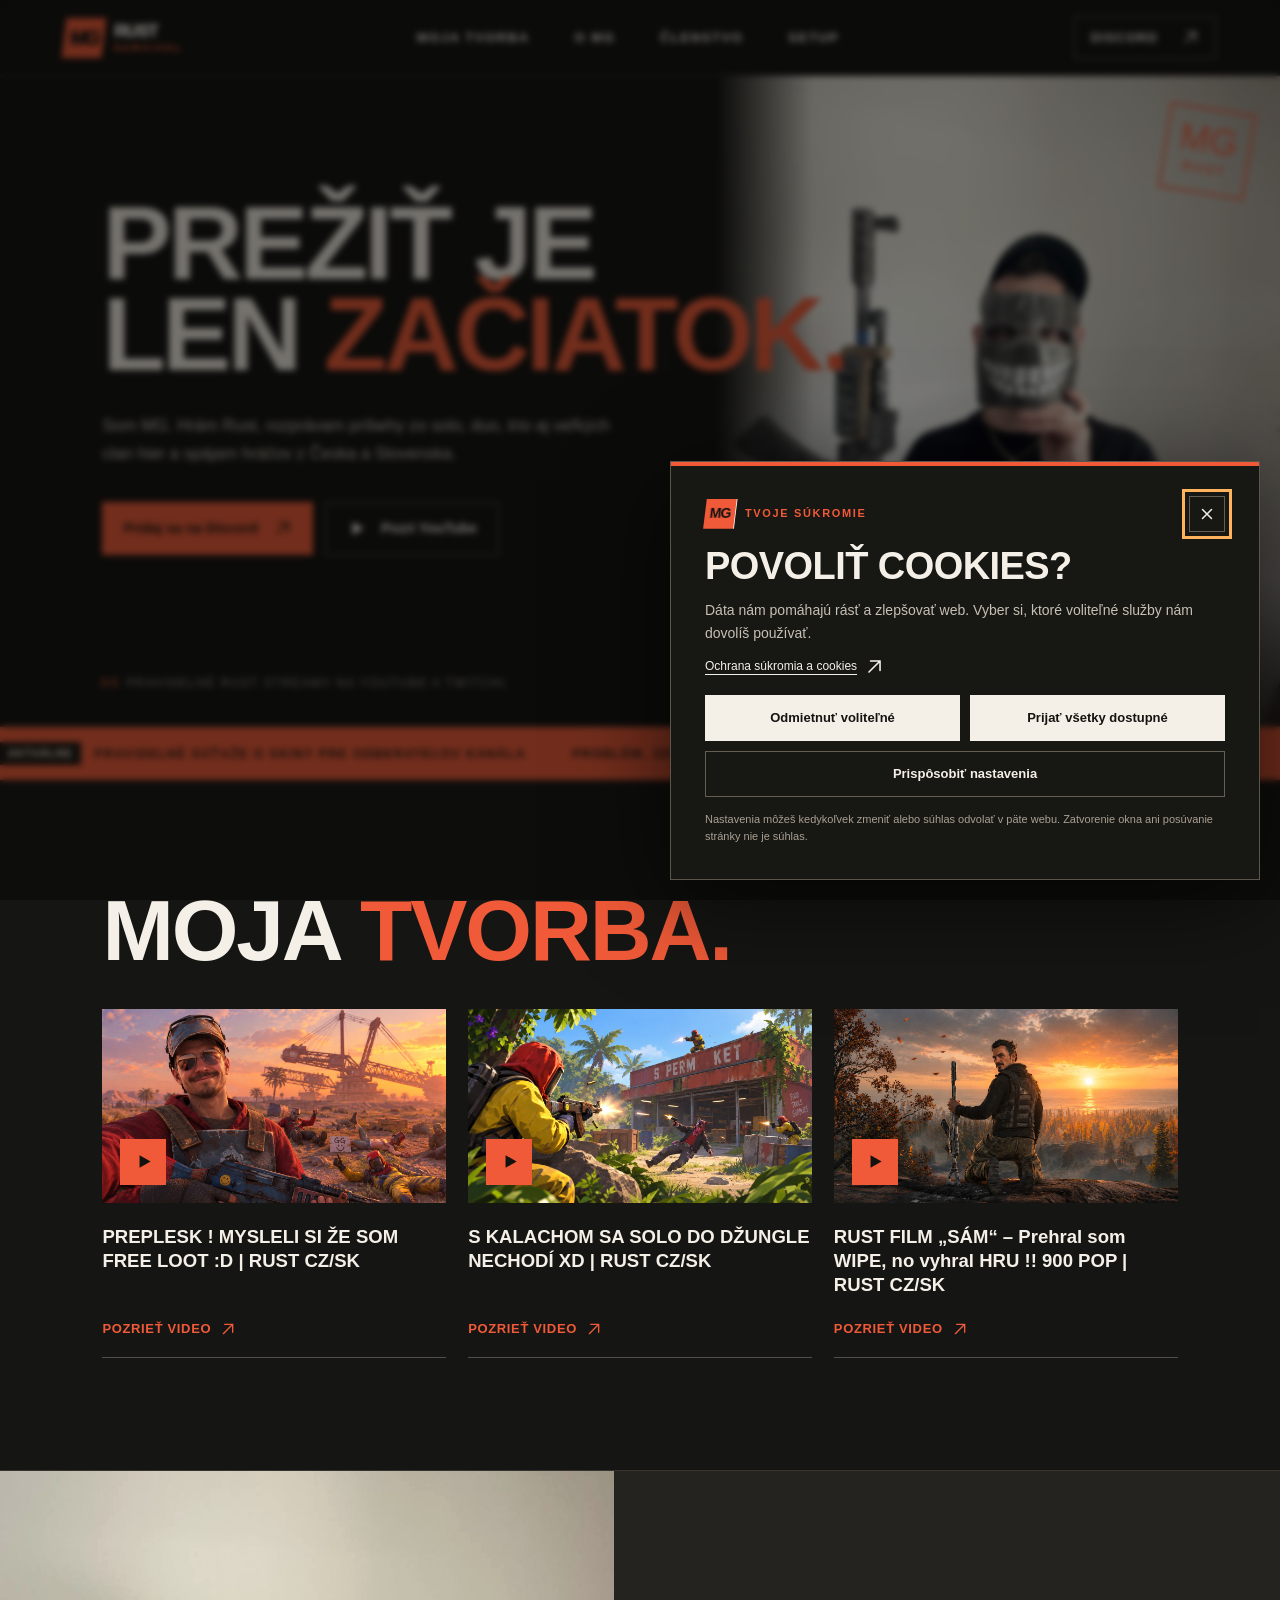
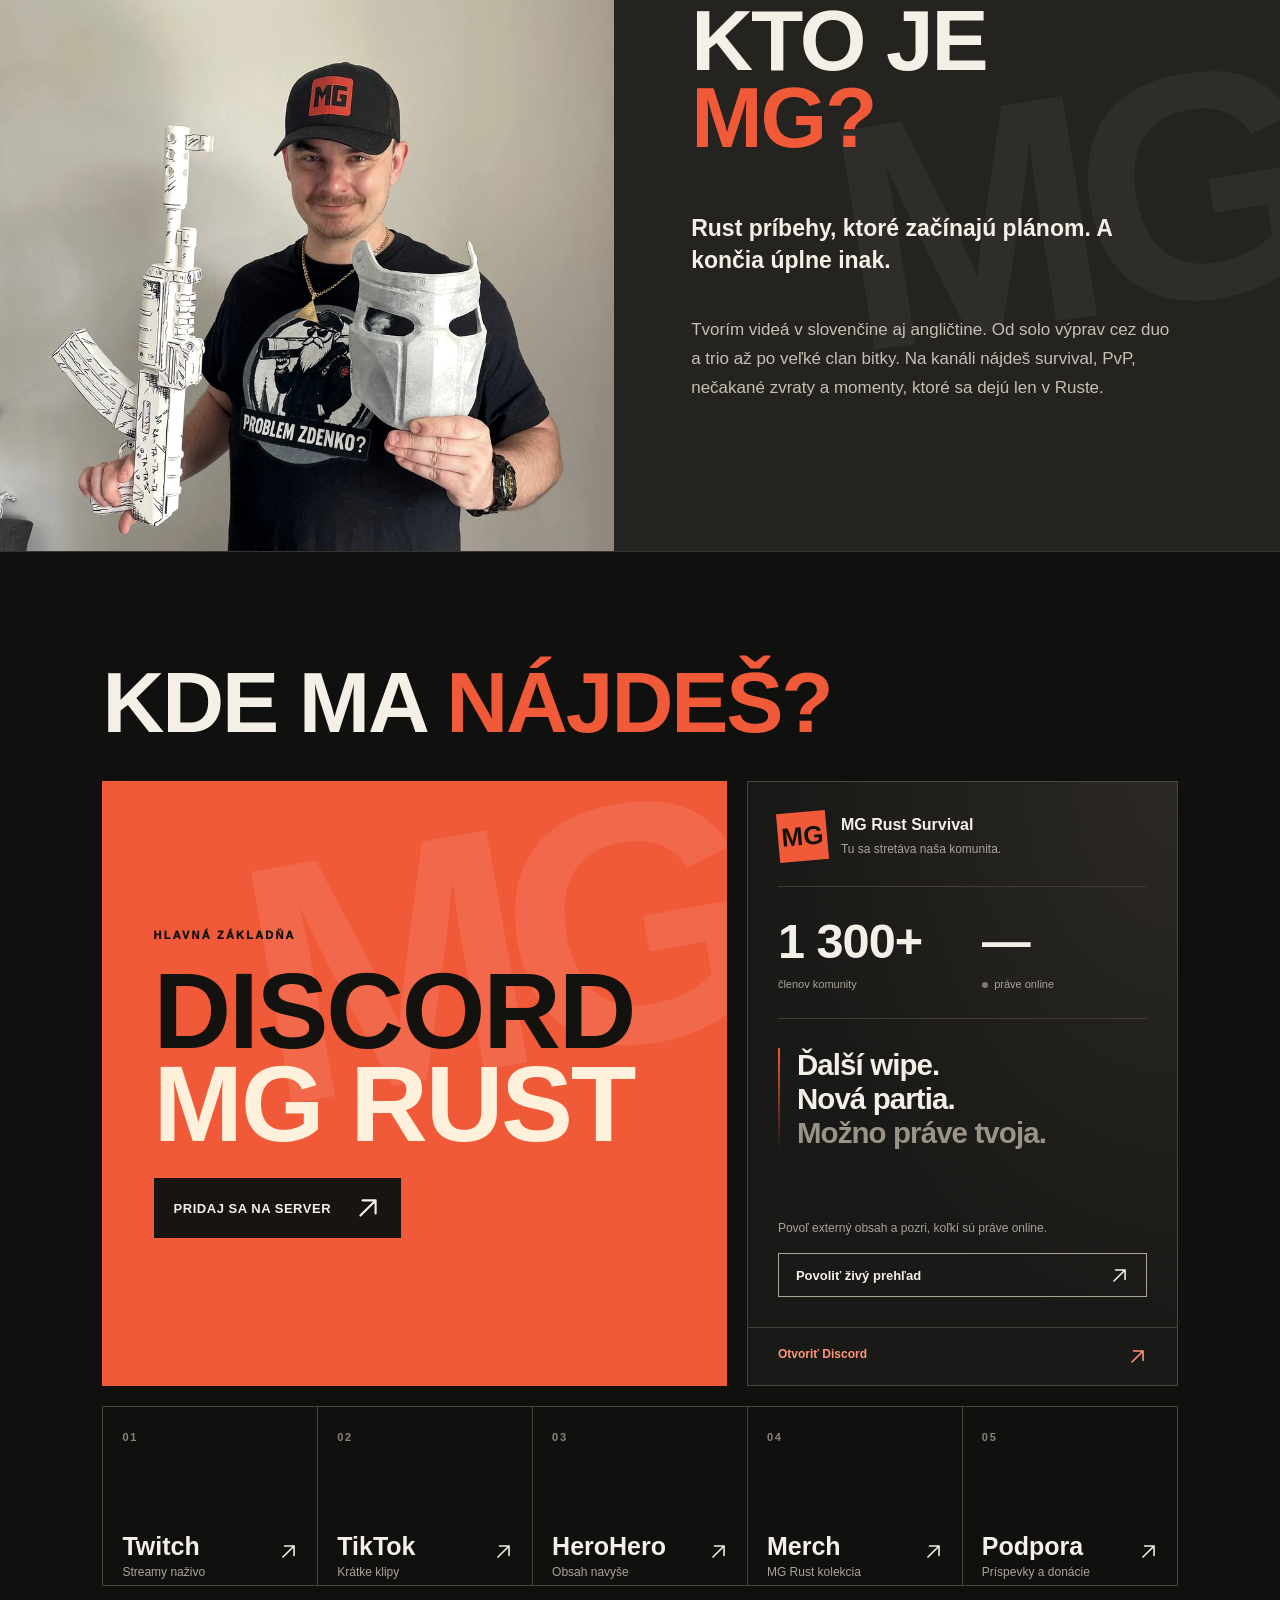
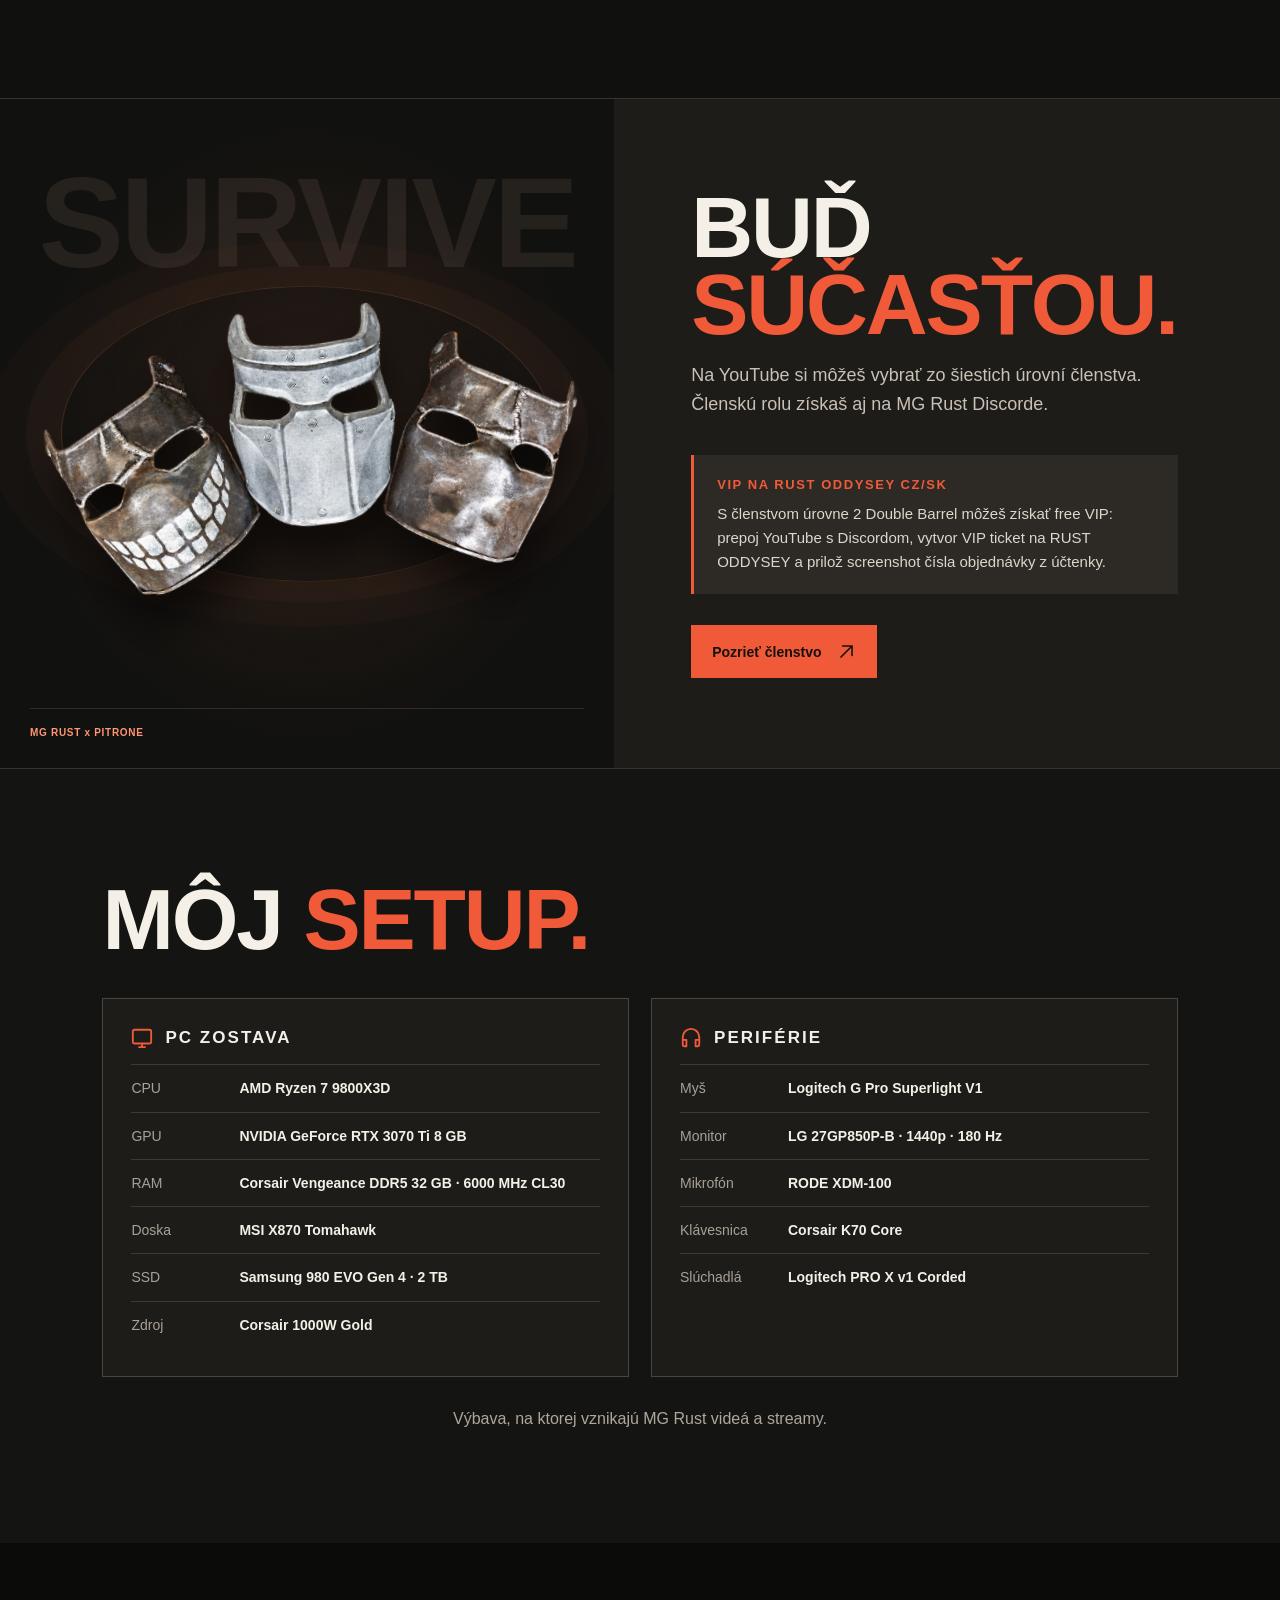
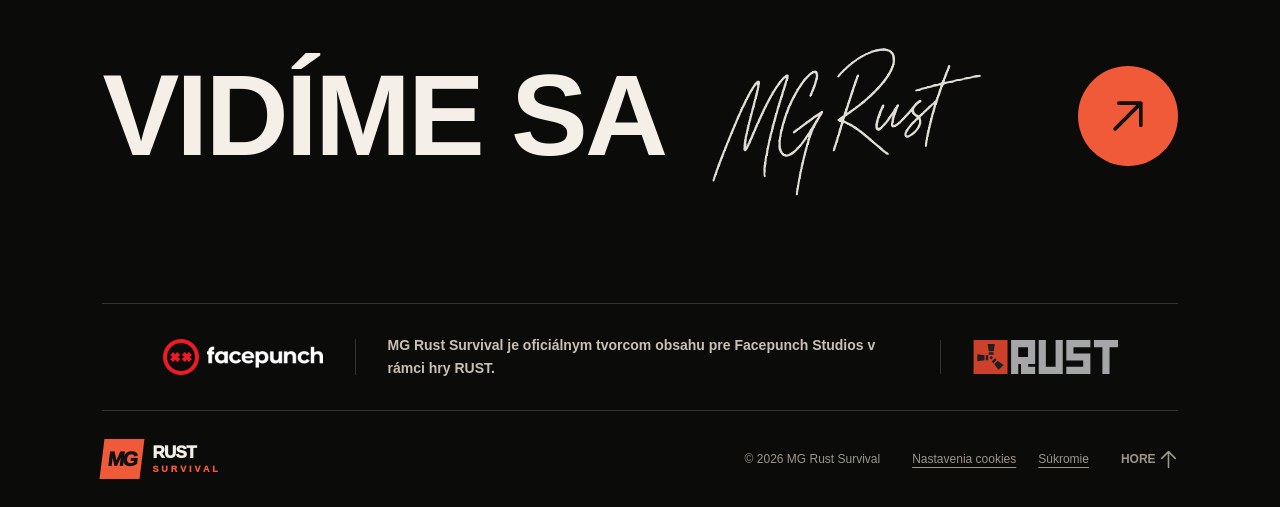
==== commit a8b0cb35: "Fix mobile icons and transparent signature; update creator copy" ====
--- a/index.html
+++ b/index.html
@@ -59,17 +59,17 @@
               <div class="discord-live-heading"><span class="discord-server-mark" aria-hidden="true">MG</span><div><strong>MG Rust Survival</strong><span>Tu sa stretáva naša komunita.</span></div></div>
               <div class="discord-presence"><div><strong data-discord-members>1 300+</strong><span>členov komunity</span></div><div><strong data-discord-online>—</strong><span><i class="presence-dot" aria-hidden="true"></i> práve online</span></div></div>
               <div class="discord-live-caption"><span class="discord-caption-line" aria-hidden="true"></span><p>Ďalší wipe.<br>Nová partia.<br><em>Možno práve tvoja.</em></p></div>
-              <div class="discord-live-controls"><p data-discord-status aria-live="polite">Povoľ externý obsah a pozri, koľkí sú práve online.</p><button type="button" class="discord-consent-button" data-consent-open="externalMedia" data-discord-enable>Povoliť živý prehľad <span aria-hidden="true">↗</span></button></div>
+              <div class="discord-live-controls"><p data-discord-status aria-live="polite">Povoľ externý obsah a pozri, koľkí sú práve online.</p><button type="button" class="discord-consent-button" data-consent-open="externalMedia" data-discord-enable>Povoliť živý prehľad <svg class="icon" aria-hidden="true" focusable="false"><use href="#arrow"/></svg></button></div>
             </div>
           </div>
-          <a class="discord-open-link" href="https://discord.gg/mgrust" target="_blank" rel="noopener noreferrer">Otvoriť Discord <span aria-hidden="true">↗</span></a>
+          <a class="discord-open-link" href="https://discord.gg/mgrust" target="_blank" rel="noopener noreferrer">Otvoriť Discord <svg class="icon" aria-hidden="true" focusable="false"><use href="#arrow"/></svg></a>
         </aside>
       </div>
       <div class="social-grid"><a class="social-row" href="https://www.twitch.tv/mgrustsurvival" target="_blank" rel="noopener noreferrer"><span class="social-number">01</span><span class="social-label">Twitch<small>Streamy naživo</small></span><svg class="icon" aria-hidden="true"><use href="#arrow"/></svg></a><a class="social-row" href="https://www.tiktok.com/@mgrust" target="_blank" rel="noopener noreferrer"><span class="social-number">02</span><span class="social-label">TikTok<small>Krátke klipy</small></span><svg class="icon" aria-hidden="true"><use href="#arrow"/></svg></a><a class="social-row" href="https://herohero.co/mgrust" target="_blank" rel="noopener noreferrer"><span class="social-number">03</span><span class="social-label">HeroHero<small>Obsah navyše</small></span><svg class="icon" aria-hidden="true"><use href="#arrow"/></svg></a><a class="social-row" href="https://mgrust.printify.me" target="_blank" rel="noopener noreferrer"><span class="social-number">04</span><span class="social-label">Merch<small>MG Rust kolekcia</small></span><svg class="icon" aria-hidden="true"><use href="#arrow"/></svg></a><a class="social-row" href="https://streamelements.com/mgrustsurvival/tip" target="_blank" rel="noopener noreferrer"><span class="social-number">05</span><span class="social-label">Podpora<small>Príspevky a donácie</small></span><svg class="icon" aria-hidden="true"><use href="#arrow"/></svg></a></div>
     </section>
-    <section class="membership-section" id="clenstvo" aria-labelledby="membership-title"><div class="membership-art"><span class="membership-backdrop-word" aria-hidden="true">SURVIVE</span><div class="mask-orbit" aria-hidden="true"></div><img src="assets/mg-masks-cutout.png" alt="Tri originálne masky MG Rust vyrezané z pozadia" class="masks-photo" width="1536" height="1024" loading="lazy"><div class="membership-art-caption"><span>MG RUST</span></div></div><div class="membership-copy"><h2 id="membership-title">BUĎ <span>SÚČASŤOU.</span></h2><p>Na YouTube si môžeš vybrať zo šiestich úrovní členstva. Členskú rolu získaš aj na MG Rust Discorde.</p><div class="vip-box"><strong>VIP NA RUST ODDYSEY CZ/SK</strong><p>S členstvom úrovne 2 Double Barrel môžeš získať free VIP: prepoj YouTube s Discordom, vytvor VIP ticket na RUST ODDYSEY a prilož screenshot čísla objednávky z účtenky.</p></div><a class="button button-primary" href="https://www.youtube.com/channel/UClbZ4oMDPt3Mhf7WDxga7gw/join" target="_blank" rel="noopener noreferrer">Pozrieť členstvo <svg class="icon" aria-hidden="true"><use href="#arrow"/></svg></a></div></section>
+    <section class="membership-section" id="clenstvo" aria-labelledby="membership-title"><div class="membership-art"><span class="membership-backdrop-word" aria-hidden="true">SURVIVE</span><div class="mask-orbit" aria-hidden="true"></div><img src="assets/mg-masks-cutout.png" alt="Tri originálne masky MG Rust vyrezané z pozadia" class="masks-photo" width="1536" height="1024" loading="lazy"><div class="membership-art-caption"><span>MG RUST x PITRONE</span></div></div><div class="membership-copy"><h2 id="membership-title">BUĎ <span>SÚČASŤOU.</span></h2><p>Na YouTube si môžeš vybrať zo šiestich úrovní členstva. Členskú rolu získaš aj na MG Rust Discorde.</p><div class="vip-box"><strong>VIP NA RUST ODDYSEY CZ/SK</strong><p>S členstvom úrovne 2 Double Barrel môžeš získať free VIP: prepoj YouTube s Discordom, vytvor VIP ticket na RUST ODDYSEY a prilož screenshot čísla objednávky z účtenky.</p></div><a class="button button-primary" href="https://www.youtube.com/channel/UClbZ4oMDPt3Mhf7WDxga7gw/join" target="_blank" rel="noopener noreferrer">Pozrieť členstvo <svg class="icon" aria-hidden="true"><use href="#arrow"/></svg></a></div></section>
     <section class="section setup-section" id="setup" aria-labelledby="setup-title"><div class="section-heading"><div><h2 id="setup-title">MÔJ <span>SETUP.</span></h2></div></div><div class="setup-grid"><div class="setup-panel"><div class="setup-panel-title"><svg class="icon" aria-hidden="true"><use href="#monitor"/></svg><h3>PC ZOSTAVA</h3></div><div class="spec-row"><span>CPU</span><strong>AMD Ryzen 7 9800X3D</strong></div><div class="spec-row"><span>GPU</span><strong>NVIDIA GeForce RTX 3070 Ti 8 GB</strong></div><div class="spec-row"><span>RAM</span><strong>Corsair Vengeance DDR5 32 GB · 6000 MHz CL30</strong></div><div class="spec-row"><span>Doska</span><strong>MSI X870 Tomahawk</strong></div><div class="spec-row"><span>SSD</span><strong>Samsung 980 EVO Gen 4 · 2 TB</strong></div><div class="spec-row"><span>Zdroj</span><strong>Corsair 1000W Gold</strong></div></div><div class="setup-panel"><div class="setup-panel-title"><svg class="icon" aria-hidden="true"><use href="#headphones"/></svg><h3>PERIFÉRIE</h3></div><div class="spec-row"><span>Myš</span><strong>Logitech G Pro Superlight V1</strong></div><div class="spec-row"><span>Monitor</span><strong>LG 27GP850P-B · 1440p · 180 Hz</strong></div><div class="spec-row"><span>Mikrofón</span><strong>RODE XDM-100</strong></div><div class="spec-row"><span>Klávesnica</span><strong>Corsair K70 Core</strong></div><div class="spec-row"><span>Slúchadlá</span><strong>Logitech PRO X v1 Corded</strong></div></div></div><p class="setup-intro">Výbava, na ktorej vznikajú MG Rust videá a streamy.</p></section>
   </main>
-  <footer class="site-footer"><div class="footer-top"><div class="footer-message"><h2>VIDÍME SA</h2><div class="footer-signature" role="img" aria-label="Podpis MG Rust"><img src="assets/mg-signature-source.png" alt="" aria-hidden="true" width="1387" height="769" loading="lazy" decoding="async"></div></div><a class="footer-cta" href="https://discord.gg/mgrust" target="_blank" rel="noopener noreferrer" aria-label="Pridaj sa na MG Rust Discord"><svg class="icon" aria-hidden="true"><use href="#arrow"/></svg></a></div><div class="partner-line"><a class="facepunch-link" href="https://facepunch.com/" target="_blank" rel="noopener noreferrer" aria-label="Facepunch Studios – oficiálna stránka"><img src="assets/facepunch-logo.png" width="960" height="216" alt="Facepunch Studios" loading="lazy"></a><p>MG Rust Survival je oficiálny tvorca Facepunch Studios pre hru RUST.</p><a class="steam-game-link" href="https://store.steampowered.com/app/252490/Rust/" target="_blank" rel="noopener noreferrer" aria-label="Rust na Steame – oficiálna stránka hry" title="Rust na Steame"><img src="assets/rust-logo.svg" width="206" height="48" alt="Rust" loading="lazy"></a></div><div class="footer-bottom"><a class="brand" href="#top"><span class="brand-mark">MG</span><span class="brand-name">RUST <em>SURVIVAL</em></span></a><p>© <span id="year">2026</span> MG Rust Survival</p><div class="footer-privacy"><button type="button" class="privacy-settings-link" data-consent-open>Nastavenia cookies</button><a href="privacy.html">Súkromie</a></div><a href="#top" class="back-top">Hore ↑</a></div></footer>
+  <footer class="site-footer"><div class="footer-top"><div class="footer-message"><h2>VIDÍME SA</h2><div class="footer-signature" role="img" aria-label="Podpis MG Rust"><img src="assets/mg-signature.svg" alt="" aria-hidden="true" width="360" height="180" loading="lazy" decoding="async"></div></div><a class="footer-cta" href="https://discord.gg/mgrust" target="_blank" rel="noopener noreferrer" aria-label="Pridaj sa na MG Rust Discord"><svg class="icon" aria-hidden="true"><use href="#arrow"/></svg></a></div><div class="partner-line"><a class="facepunch-link" href="https://facepunch.com/" target="_blank" rel="noopener noreferrer" aria-label="Facepunch Studios – oficiálna stránka"><img src="assets/facepunch-logo.png" width="960" height="216" alt="Facepunch Studios" loading="lazy"></a><p>MG Rust Survival je oficiálnym tvorcom obsahu pre Facepunch Studios v rámci hry RUST.</p><a class="steam-game-link" href="https://store.steampowered.com/app/252490/Rust/" target="_blank" rel="noopener noreferrer" aria-label="Rust na Steame – oficiálna stránka hry" title="Rust na Steame"><img src="assets/rust-logo.svg" width="206" height="48" alt="Rust" loading="lazy"></a></div><div class="footer-bottom"><a class="brand" href="#top"><span class="brand-mark">MG</span><span class="brand-name">RUST <em>SURVIVAL</em></span></a><p>© <span id="year">2026</span> MG Rust Survival</p><div class="footer-privacy"><button type="button" class="privacy-settings-link" data-consent-open>Nastavenia cookies</button><a href="privacy.html">Súkromie</a></div><a href="#top" class="back-top">Hore <svg class="icon" aria-hidden="true" focusable="false"><use href="#arrow"/></svg></a></div></footer>
 </body>
 </html>
--- a/style.css
+++ b/style.css
@@ -70,6 +70,8 @@
 .video-thumb img { display: block; width: 100%; height: 100%; object-fit: cover; transition: transform .35s, opacity .35s; }
 .video-card:hover .video-thumb img { transform: scale(1.045); opacity: .8; }
 .play-mark { position: absolute; left: 18px; bottom: 18px; width: 46px; height: 46px; display: grid; place-items: center; color: #14120e; background: #f05a38; }
+.play-mark .icon { width: 19px; height: 19px; }
+.video-open .icon { width: 16px; height: 16px; }
 .video-card h3 { margin: 22px 0 24px; font-size: clamp(18px,1.45vw,23px); line-height: 1.3; font-weight: 850; }
 .video-card .video-open { margin-top: auto; }
 .video-open { display: inline-flex; align-items: center; gap: 9px; color: #f05a38; font-size: 13px; font-weight: 900; text-transform: uppercase; letter-spacing: .05em; }
@@ -150,8 +152,8 @@
 .site-footer h2 { font-size: clamp(70px,9vw,150px); }
 .footer-message { display: flex; align-items: center; gap: clamp(20px,3vw,48px); min-width: 0; }
 .footer-message h2 { flex: none; white-space: nowrap; }
-.footer-signature { display: block; position: relative; flex: 0 1 auto; width: clamp(190px,23vw,290px); max-width: 100%; aspect-ratio: 360 / 180; overflow: hidden; mix-blend-mode: screen; opacity: .92; transform: translateY(6px) rotate(-7deg); transform-origin: center; }
-.footer-signature img { position: absolute; width: 385.277778%; max-width: none; height: auto; left: -77.777778%; top: -322.222222%; filter: grayscale(1) contrast(2.5); }
+.footer-signature { display: block; position: relative; flex: 0 1 auto; width: clamp(190px,23vw,290px); max-width: 100%; aspect-ratio: 360 / 180; overflow: visible; opacity: .92; transform: translateY(6px) rotate(-7deg); transform-origin: center; }
+.footer-signature img { display: block; width: 100%; height: auto; }
 .footer-cta { width: 100px; height: 100px; display: grid; place-items: center; flex: none; background: #f05a38; color: #12110f; border-radius: 50%; transition: transform .2s, background .2s; }
 .footer-cta:hover { transform: translate(4px,-4px); background: #ff7958; }
 .partner-line { display: flex; align-items: center; justify-content: center; gap: 32px; margin: 0; padding: 30px 0; border-top: 1px solid #36332e; color: #c8c0b4; font-size: 14px; font-weight: 650; line-height: 1.65; }
@@ -167,7 +169,7 @@
 .footer-privacy a { text-decoration: underline; text-underline-offset: 4px; }
 .footer-privacy a:hover { color: #f5f0e7; }
 .back-top { display: inline-flex; align-items: center; gap: 3px; text-transform: uppercase; font-weight: 800; }
-.back-top svg { transform: rotate(-90deg); }
+.back-top svg { transform: rotate(-45deg); }
 @media (max-width: 1100px) { .social-grid { grid-template-columns: repeat(3,minmax(0,1fr)); border-top: 1px solid #49453d; } .social-row { border-top: 0; } .membership-copy { padding-right: 5vw; } }
 @media (max-width: 850px) { .section { padding: 80px 24px; } .section-heading { align-items: start; flex-direction: column; } .video-grid { grid-template-columns: repeat(2,minmax(0,1fr)); } .about-section, .membership-section { grid-template-columns: 1fr; } .about-image { min-height: 600px; } .about-copy, .membership-copy { padding: 75px 28px; } .membership-art { min-height: 480px; } .setup-grid { grid-template-columns: 1fr; } .site-footer { padding: 80px 24px 0; } .footer-bottom { flex-wrap: wrap; } }
 @media (max-width: 560px) { .section h2, .about-section h2, .membership-section h2 { font-size: clamp(57px,14vw,78px); } .video-grid { grid-template-columns: 1fr; } .video-card h3 { min-height: 0; } .video-fallback { align-items: flex-start; flex-direction: column; } .about-image { min-height: 470px; } .discord-feature { min-height: 0; padding: 30px; flex-direction: column; align-items: flex-start; } .discord-feature h3 { font-size: clamp(68px,15vw,100px); } .discord-feature p:not(.discord-tag) { font-size: 16px; } .social-grid { grid-template-columns: repeat(2,minmax(0,1fr)); } .social-row { min-height: 150px; padding: 17px 12px; } .social-label { font-size: 20px; } .social-row > svg { margin-top: -28px; width: 17px; } .membership-art { min-height: 320px; } .membership-copy { padding: 70px 24px; } .setup-panel { padding: 21px; } .spec-row { grid-template-columns: 75px 1fr; } .footer-top { align-items: flex-start; padding-bottom: 75px; } .site-footer h2 { font-size: clamp(57px,14vw,90px); } .footer-cta { width: 68px; height: 68px; } .footer-cta svg { width: 31px; } .footer-bottom { gap: 20px; } .footer-bottom .brand { width: 100%; } }
--- a/consent.css
+++ b/consent.css
@@ -11,9 +11,10 @@
 .consent-brand::before { content: "MG"; display: grid; place-items: center; width: 30px; height: 29px; color: #111; background: #f05a38; font-size: 14px; font-weight: 900; letter-spacing: -.08em; transform: skew(-7deg); }
 .consent-close { display: grid; place-items: center; flex: none; width: 36px; height: 36px; padding: 0; border: 1px solid #655e52; background: transparent; color: #f5f0e7; font: 24px/1 Arial, sans-serif; cursor: pointer; }
 .consent-close:hover { border-color: #f05a38; color: #f05a38; }
+.consent-close svg { display: block; width: 18px; height: 18px; }
 .consent-title { margin: 0 0 12px; color: #f5f0e7; font: 900 clamp(29px, 5vw, 38px)/1.05 Impact, "Arial Narrow", "Arial Black", sans-serif; letter-spacing: -.015em; text-transform: uppercase; }
 .consent-intro { margin: 0; color: #c7c0b4; font-size: 14px; line-height: 1.65; }
-.consent-policy { display: inline-block; margin: 12px 0 19px; color: #f5f0e7; font-size: 12px; text-decoration: underline; text-underline-offset: 4px; }
+.consent-policy { display: inline-flex; align-items: center; gap: 8px; margin: 12px 0 19px; color: #f5f0e7; font-size: 12px; text-decoration: underline; text-underline-offset: 4px; }
 .consent-actions { display: grid; grid-template-columns: 1fr 1fr; gap: 10px; }
 .consent-button { min-height: 46px; padding: 11px 15px; border: 1px solid #f5f0e7; background: #f5f0e7; color: #151411; font: 800 13px/1.4 Arial, sans-serif; cursor: pointer; text-align: center; transition: background .2s, border-color .2s; }
 .consent-button:hover { background: #e0d8c8; border-color: #e0d8c8; }
@@ -46,7 +47,7 @@
 .privacy-page h2 { margin: 38px 0 14px; color: #f5f0e7; font-size: 22px; }
 .privacy-page p, .privacy-page li { color: #c7c0b4; font-size: 15px; line-height: 1.8; }
 .privacy-page a { text-decoration: underline; text-underline-offset: 4px; }
-.privacy-page .privacy-back { color: #f05a38; font-size: 13px; font-weight: 800; }
+.privacy-page .privacy-back { display: inline-flex; align-items: center; gap: 8px; color: #f05a38; font-size: 13px; font-weight: 800; }
 .privacy-page .privacy-pending { padding: 16px 18px; border-left: 3px solid #f05a38; background: #211f19; }
 .privacy-table-wrap { overflow-x: auto; }
 .privacy-page table { width: 100%; border-collapse: collapse; font-size: 13px; line-height: 1.6; text-align: left; }
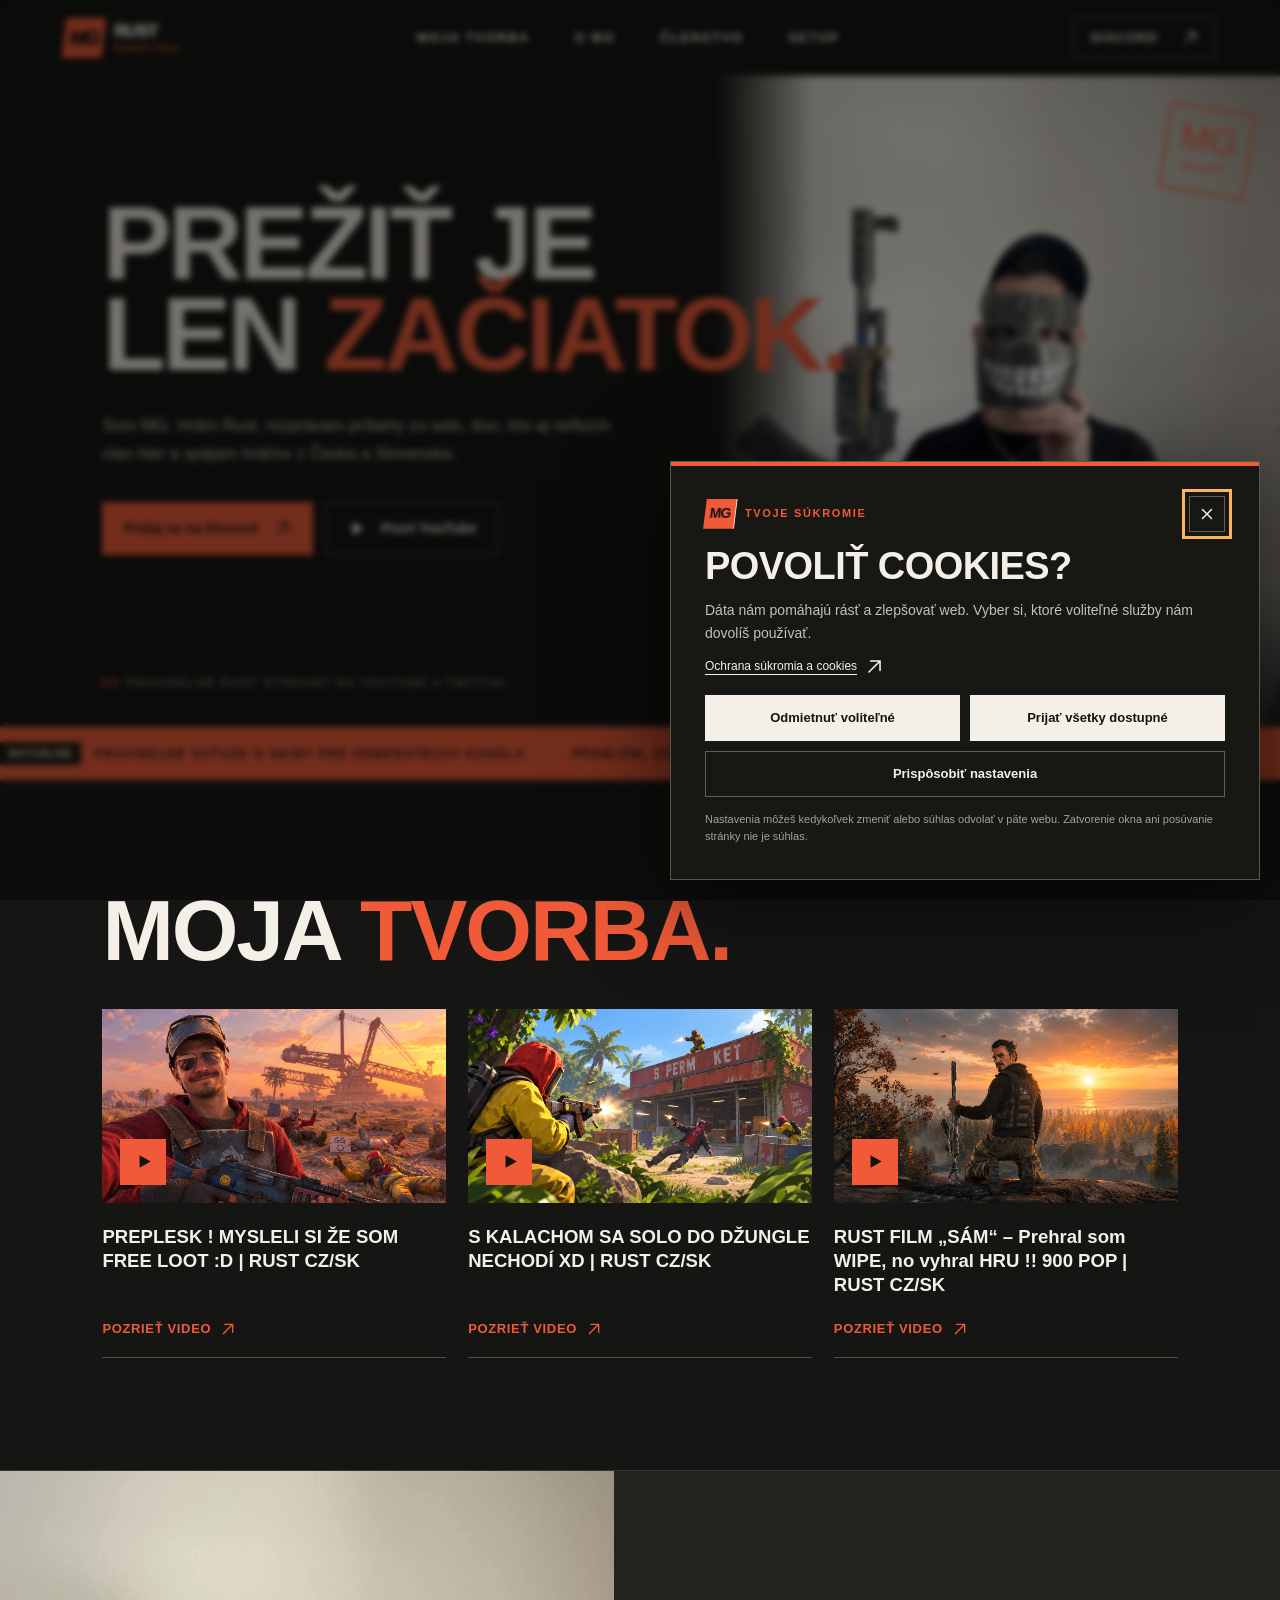
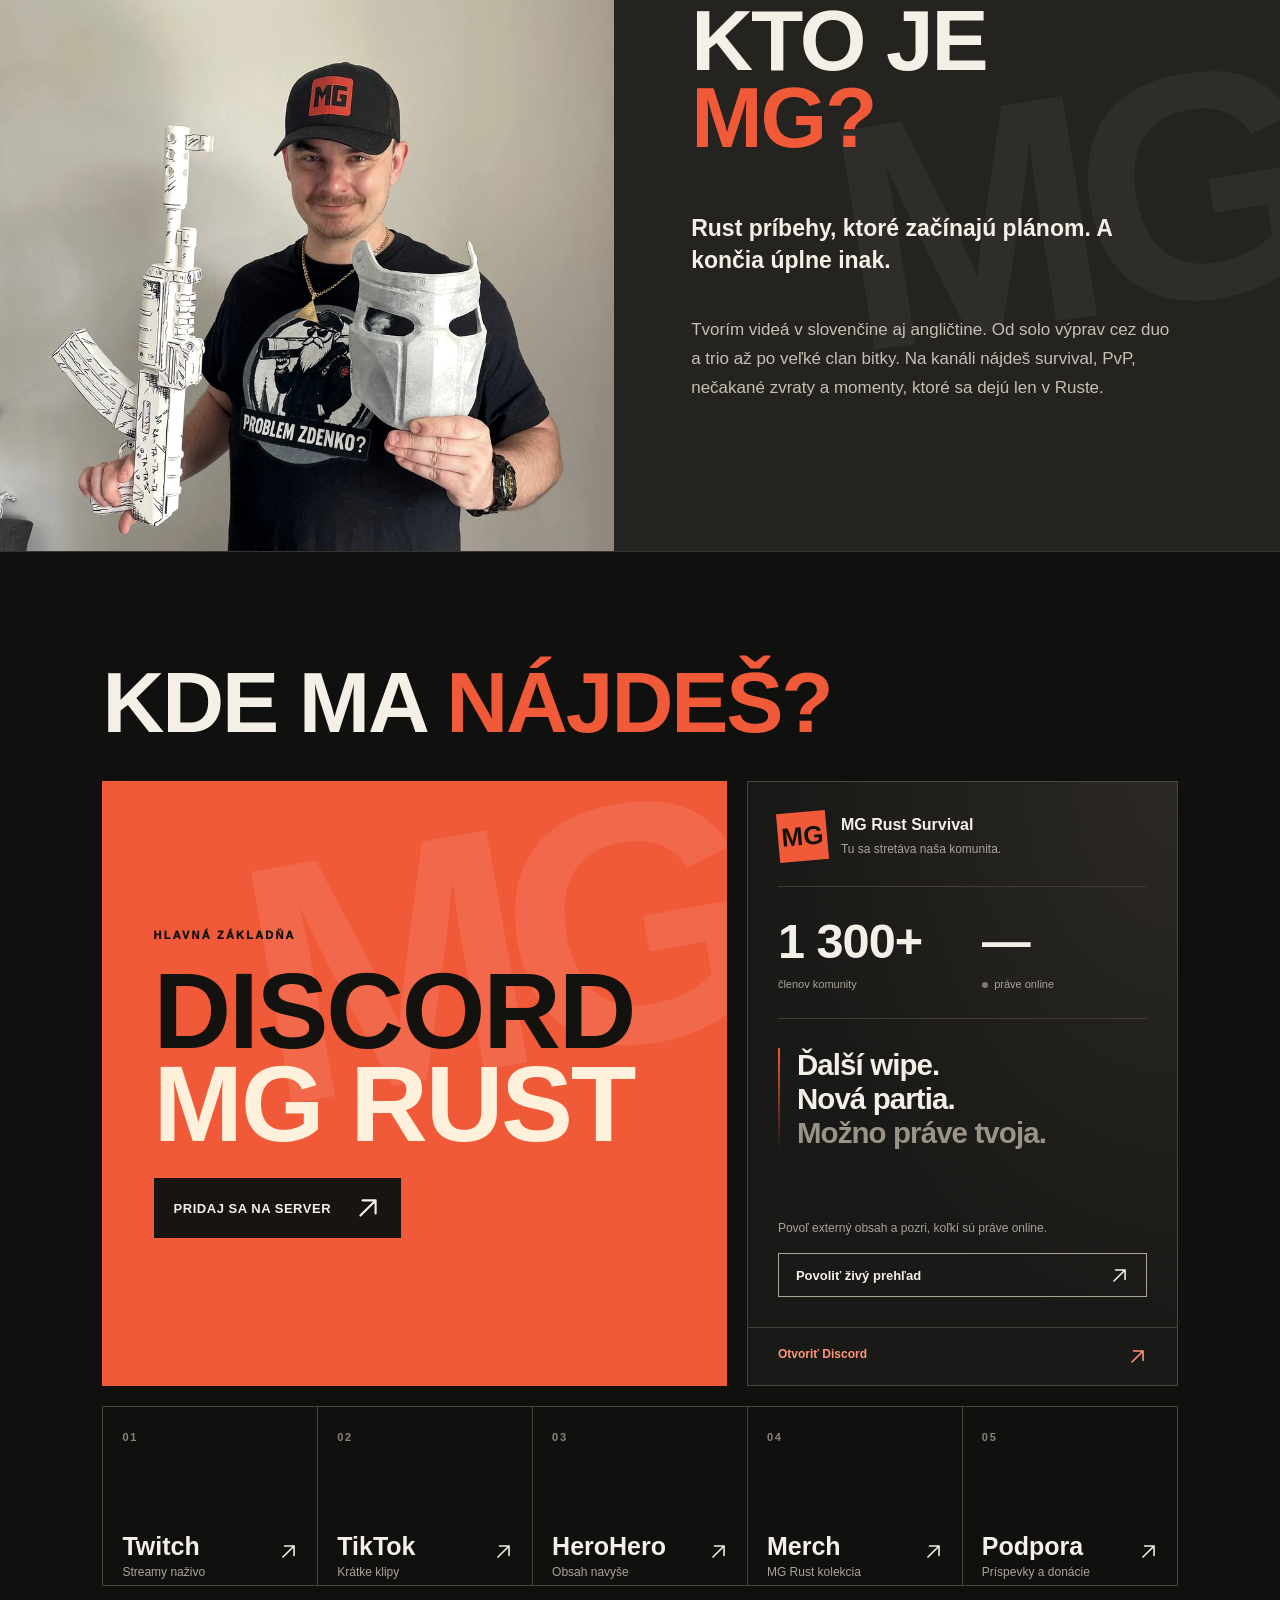
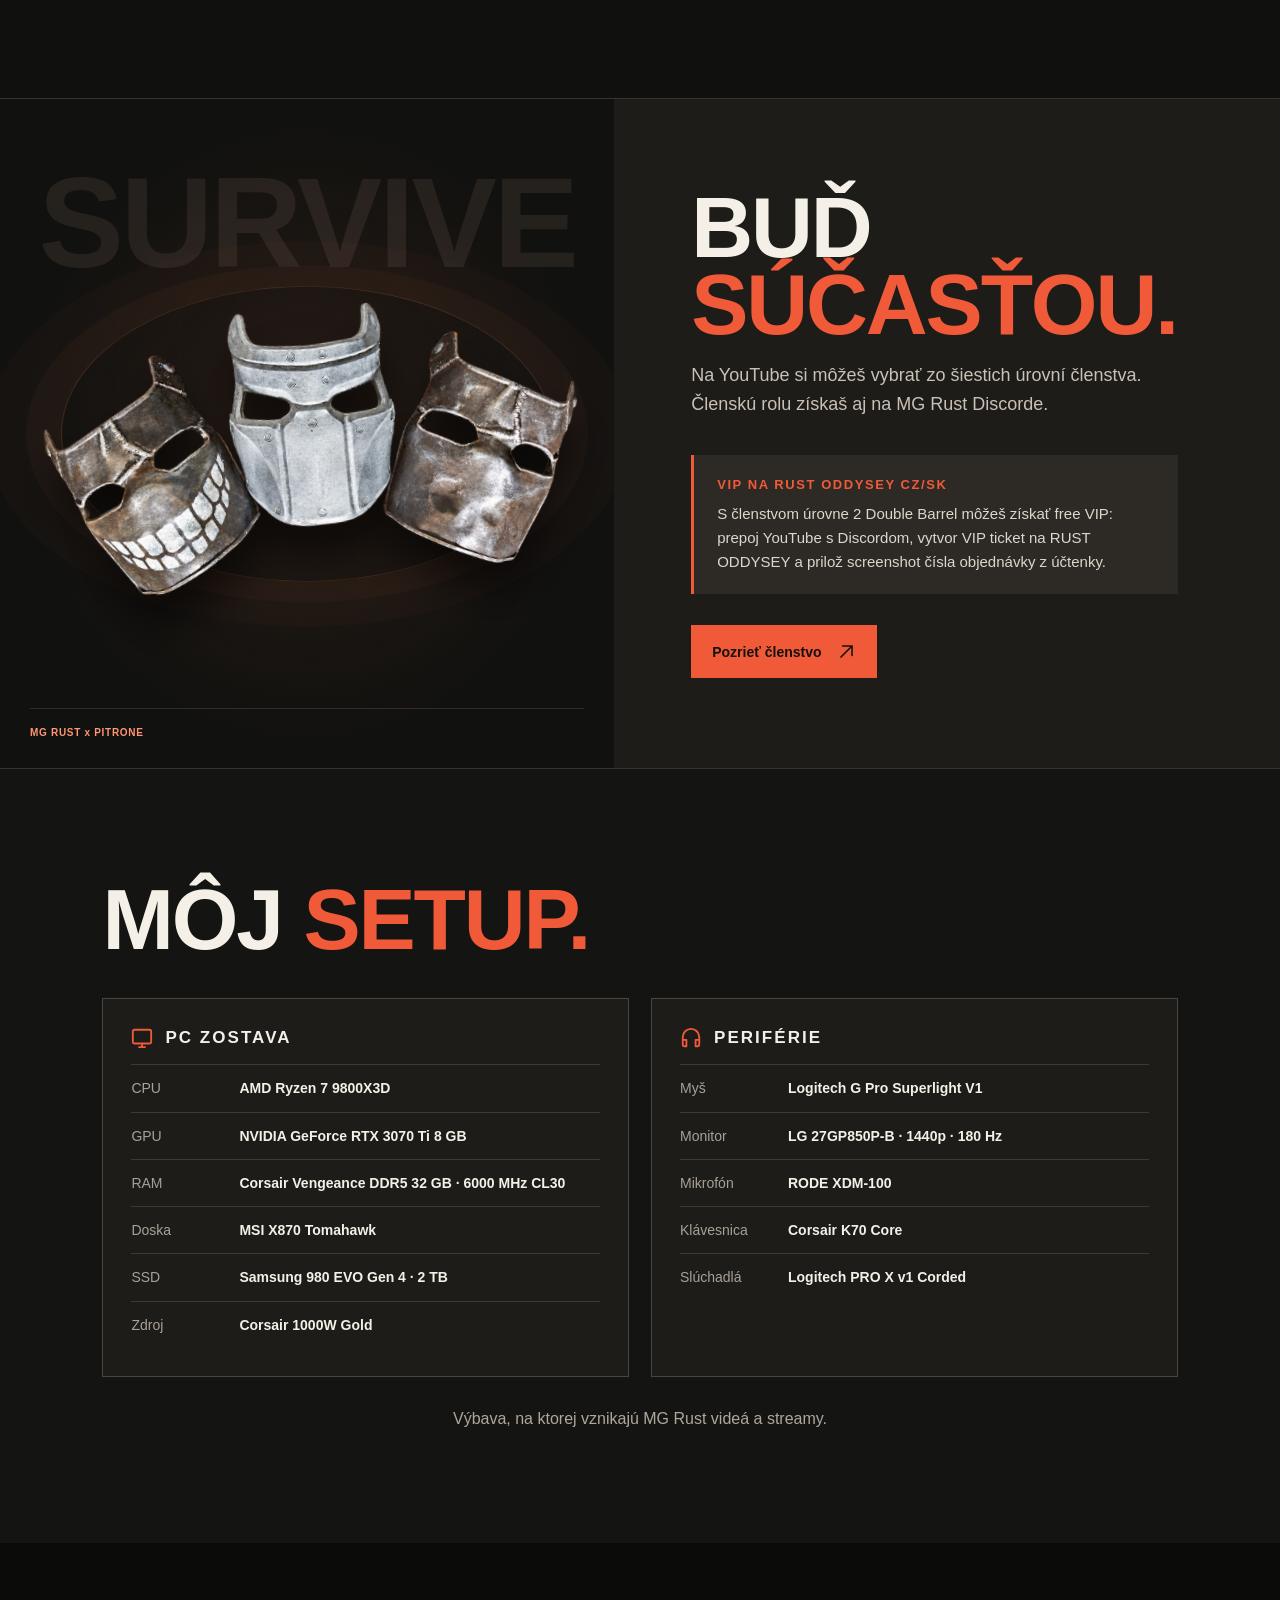
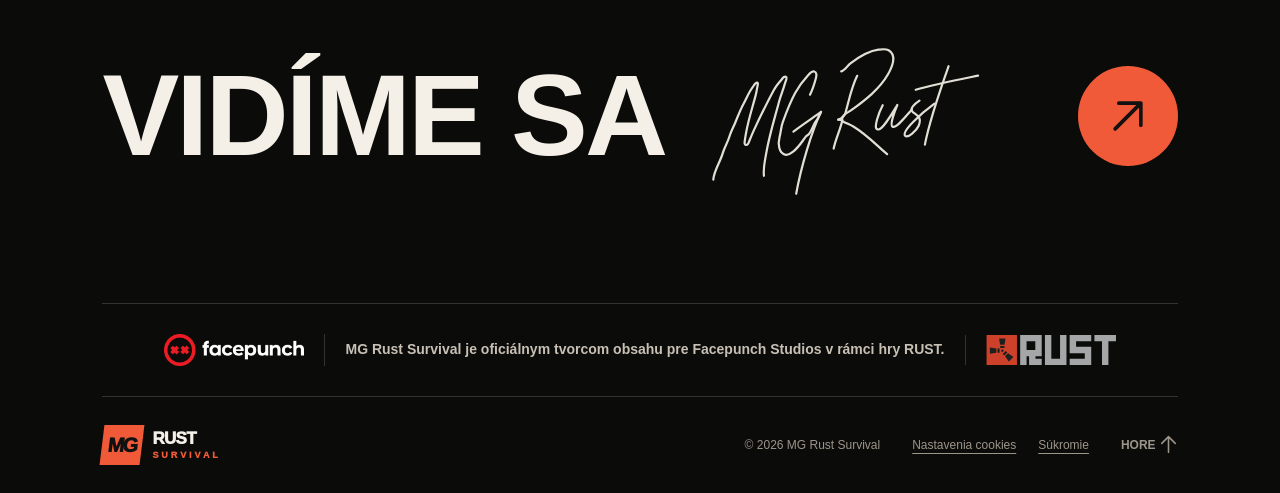
==== commit ff497ec8: "Compact mobile footer and redraw signature as smooth SVG paths" ====
--- a/index.html
+++ b/index.html
@@ -10,7 +10,7 @@
   <link rel="canonical" href="https://vaskoandrej.github.io/mgrust-preview/">
   <link rel="icon" href="assets/favicon.svg" type="image/svg+xml">
   <link rel="preload" href="assets/mg-hero.png" as="image">
-  <link rel="stylesheet" href="style.css">
+  <link rel="stylesheet" href="style.css?v=20261020-footer">
   <link rel="stylesheet" href="consent.css">
   <meta property="og:type" content="website">
   <meta property="og:locale" content="sk_SK">
@@ -70,6 +70,6 @@
     <section class="membership-section" id="clenstvo" aria-labelledby="membership-title"><div class="membership-art"><span class="membership-backdrop-word" aria-hidden="true">SURVIVE</span><div class="mask-orbit" aria-hidden="true"></div><img src="assets/mg-masks-cutout.png" alt="Tri originálne masky MG Rust vyrezané z pozadia" class="masks-photo" width="1536" height="1024" loading="lazy"><div class="membership-art-caption"><span>MG RUST x PITRONE</span></div></div><div class="membership-copy"><h2 id="membership-title">BUĎ <span>SÚČASŤOU.</span></h2><p>Na YouTube si môžeš vybrať zo šiestich úrovní členstva. Členskú rolu získaš aj na MG Rust Discorde.</p><div class="vip-box"><strong>VIP NA RUST ODDYSEY CZ/SK</strong><p>S členstvom úrovne 2 Double Barrel môžeš získať free VIP: prepoj YouTube s Discordom, vytvor VIP ticket na RUST ODDYSEY a prilož screenshot čísla objednávky z účtenky.</p></div><a class="button button-primary" href="https://www.youtube.com/channel/UClbZ4oMDPt3Mhf7WDxga7gw/join" target="_blank" rel="noopener noreferrer">Pozrieť členstvo <svg class="icon" aria-hidden="true"><use href="#arrow"/></svg></a></div></section>
     <section class="section setup-section" id="setup" aria-labelledby="setup-title"><div class="section-heading"><div><h2 id="setup-title">MÔJ <span>SETUP.</span></h2></div></div><div class="setup-grid"><div class="setup-panel"><div class="setup-panel-title"><svg class="icon" aria-hidden="true"><use href="#monitor"/></svg><h3>PC ZOSTAVA</h3></div><div class="spec-row"><span>CPU</span><strong>AMD Ryzen 7 9800X3D</strong></div><div class="spec-row"><span>GPU</span><strong>NVIDIA GeForce RTX 3070 Ti 8 GB</strong></div><div class="spec-row"><span>RAM</span><strong>Corsair Vengeance DDR5 32 GB · 6000 MHz CL30</strong></div><div class="spec-row"><span>Doska</span><strong>MSI X870 Tomahawk</strong></div><div class="spec-row"><span>SSD</span><strong>Samsung 980 EVO Gen 4 · 2 TB</strong></div><div class="spec-row"><span>Zdroj</span><strong>Corsair 1000W Gold</strong></div></div><div class="setup-panel"><div class="setup-panel-title"><svg class="icon" aria-hidden="true"><use href="#headphones"/></svg><h3>PERIFÉRIE</h3></div><div class="spec-row"><span>Myš</span><strong>Logitech G Pro Superlight V1</strong></div><div class="spec-row"><span>Monitor</span><strong>LG 27GP850P-B · 1440p · 180 Hz</strong></div><div class="spec-row"><span>Mikrofón</span><strong>RODE XDM-100</strong></div><div class="spec-row"><span>Klávesnica</span><strong>Corsair K70 Core</strong></div><div class="spec-row"><span>Slúchadlá</span><strong>Logitech PRO X v1 Corded</strong></div></div></div><p class="setup-intro">Výbava, na ktorej vznikajú MG Rust videá a streamy.</p></section>
   </main>
-  <footer class="site-footer"><div class="footer-top"><div class="footer-message"><h2>VIDÍME SA</h2><div class="footer-signature" role="img" aria-label="Podpis MG Rust"><img src="assets/mg-signature.svg" alt="" aria-hidden="true" width="360" height="180" loading="lazy" decoding="async"></div></div><a class="footer-cta" href="https://discord.gg/mgrust" target="_blank" rel="noopener noreferrer" aria-label="Pridaj sa na MG Rust Discord"><svg class="icon" aria-hidden="true"><use href="#arrow"/></svg></a></div><div class="partner-line"><a class="facepunch-link" href="https://facepunch.com/" target="_blank" rel="noopener noreferrer" aria-label="Facepunch Studios – oficiálna stránka"><img src="assets/facepunch-logo.png" width="960" height="216" alt="Facepunch Studios" loading="lazy"></a><p>MG Rust Survival je oficiálnym tvorcom obsahu pre Facepunch Studios v rámci hry RUST.</p><a class="steam-game-link" href="https://store.steampowered.com/app/252490/Rust/" target="_blank" rel="noopener noreferrer" aria-label="Rust na Steame – oficiálna stránka hry" title="Rust na Steame"><img src="assets/rust-logo.svg" width="206" height="48" alt="Rust" loading="lazy"></a></div><div class="footer-bottom"><a class="brand" href="#top"><span class="brand-mark">MG</span><span class="brand-name">RUST <em>SURVIVAL</em></span></a><p>© <span id="year">2026</span> MG Rust Survival</p><div class="footer-privacy"><button type="button" class="privacy-settings-link" data-consent-open>Nastavenia cookies</button><a href="privacy.html">Súkromie</a></div><a href="#top" class="back-top">Hore <svg class="icon" aria-hidden="true" focusable="false"><use href="#arrow"/></svg></a></div></footer>
+  <footer class="site-footer"><div class="footer-top"><div class="footer-message"><h2>VIDÍME SA</h2><div class="footer-signature" role="img" aria-label="Podpis MG Rust"><img src="assets/mg-signature-vector.svg" alt="" aria-hidden="true" width="360" height="180" loading="lazy" decoding="async"></div></div><a class="footer-cta" href="https://discord.gg/mgrust" target="_blank" rel="noopener noreferrer" aria-label="Pridaj sa na MG Rust Discord"><svg class="icon" aria-hidden="true"><use href="#arrow"/></svg></a></div><div class="partner-line"><a class="facepunch-link" href="https://facepunch.com/" target="_blank" rel="noopener noreferrer" aria-label="Facepunch Studios – oficiálna stránka"><img src="assets/facepunch-logo.png" width="960" height="216" alt="Facepunch Studios" loading="lazy"></a><p>MG Rust Survival je oficiálnym tvorcom obsahu pre Facepunch Studios v rámci hry RUST.</p><a class="steam-game-link" href="https://store.steampowered.com/app/252490/Rust/" target="_blank" rel="noopener noreferrer" aria-label="Rust na Steame – oficiálna stránka hry" title="Rust na Steame"><img src="assets/rust-logo.svg" width="206" height="48" alt="Rust" loading="lazy"></a></div><div class="footer-bottom"><a class="brand" href="#top"><span class="brand-mark">MG</span><span class="brand-name">RUST <em>SURVIVAL</em></span></a><p>© <span id="year">2026</span> MG Rust Survival</p><div class="footer-privacy"><button type="button" class="privacy-settings-link" data-consent-open>Nastavenia cookies</button><a href="privacy.html">Súkromie</a></div><a href="#top" class="back-top">Hore <svg class="icon" aria-hidden="true" focusable="false"><use href="#arrow"/></svg></a></div></footer>
 </body>
 </html>
--- a/style.css
+++ b/style.css
@@ -156,12 +156,12 @@
 .footer-signature img { display: block; width: 100%; height: auto; }
 .footer-cta { width: 100px; height: 100px; display: grid; place-items: center; flex: none; background: #f05a38; color: #12110f; border-radius: 50%; transition: transform .2s, background .2s; }
 .footer-cta:hover { transform: translate(4px,-4px); background: #ff7958; }
-.partner-line { display: flex; align-items: center; justify-content: center; gap: 32px; margin: 0; padding: 30px 0; border-top: 1px solid #36332e; color: #c8c0b4; font-size: 14px; font-weight: 650; line-height: 1.65; }
-.partner-line p { margin: 0; max-width: 520px; }
-.facepunch-link { flex-shrink: 0; display: inline-flex; align-items: center; padding-right: 32px; border-right: 1px solid #36332e; }
-.facepunch-link img { display: block; width: 160px; height: auto; }
-.steam-game-link { display: inline-flex; align-items: center; flex-shrink: 0; padding-left: 32px; border-left: 1px solid #36332e; transition: opacity .2s; }
-.steam-game-link img { display: block; width: 145px; height: auto; }
+.partner-line { display: flex; align-items: center; justify-content: center; gap: 20px; margin: 0; padding: 30px 0; border-top: 1px solid #36332e; color: #c8c0b4; font-size: 14px; font-weight: 650; line-height: 1.65; }
+.partner-line p { margin: 0; min-width: 0; text-align: center; }
+.facepunch-link { flex-shrink: 0; display: inline-flex; align-items: center; padding-right: 20px; border-right: 1px solid #36332e; }
+.facepunch-link img { display: block; width: 140px; height: auto; }
+.steam-game-link { display: inline-flex; align-items: center; flex-shrink: 0; padding-left: 20px; border-left: 1px solid #36332e; transition: opacity .2s; }
+.steam-game-link img { display: block; width: 130px; height: auto; }
 .steam-game-link:hover { opacity: .78; }
 .footer-bottom { display: flex; align-items: center; gap: 32px; padding: 28px 0; border-top: 1px solid #36332e; color: #9c958a; font-size: 12px; }
 .footer-bottom .brand { color: #f5f0e7; margin-right: auto; }
@@ -176,7 +176,7 @@
 @media (max-width: 1100px) { .discord-hub { grid-template-columns: minmax(0,1.25fr) minmax(280px,1fr); } .discord-feature { padding: 34px; } .discord-widget-placeholder { padding: 26px; } }
 @media (max-width: 850px) { .discord-hub { grid-template-columns: 1fr; } .discord-feature h3 { font-size: clamp(85px,16vw,130px); } .discord-widget-placeholder { min-height: 450px; } .discord-presence strong { font-size: 56px; } .discord-live-caption p { font-size: 32px; } .membership-art { min-height: 520px; } .masks-photo { width: min(92%,760px); } .partner-line { flex-direction: column; gap: 20px; text-align: center; } .facepunch-link { padding-right: 0; border-right: 0; } }
 @media (max-width: 560px) { .discord-feature { padding: 28px; } .discord-feature h3 { font-size: clamp(75px,19vw,105px); } .discord-feature-action { gap: 18px; padding: 16px; font-size: 12px; } .discord-widget-placeholder { padding: 25px; } .membership-art { min-height: 370px; } .membership-backdrop-word { top: 12%; font-size: 80px; } .membership-art-caption { left: 24px; right: 24px; bottom: 23px; font-size: 9px; } .partner-line { padding: 28px 0; font-size: 13px; } .facepunch-link img { width: 150px; } .footer-privacy { flex-wrap: wrap; gap: 18px; } .ticker { font-size: 11px; } .ticker-group { gap: 32px; padding-right: 32px; } }
-@media (max-width: 700px) { .footer-top { flex-wrap: wrap; align-items: center; gap: 28px; } .footer-message { flex: 1 1 100%; } .footer-cta { margin-left: auto; } }
+@media (max-width: 700px) { .site-footer { padding-top: 48px; } .footer-top { flex-wrap: wrap; align-items: center; gap: 0; padding-bottom: 36px; } .footer-message { flex: 1 1 100%; } .footer-cta { display: none; } }
 @media (max-width: 560px) { .footer-message { gap: clamp(12px,3vw,20px); } .footer-message h2 { font-size: clamp(34px,10vw,55px); } .footer-signature { width: clamp(110px,36vw,175px); max-width: 45%; } }
 @media (max-width: 850px) { .steam-game-link { padding-left: 0; border-left: 0; } }
 
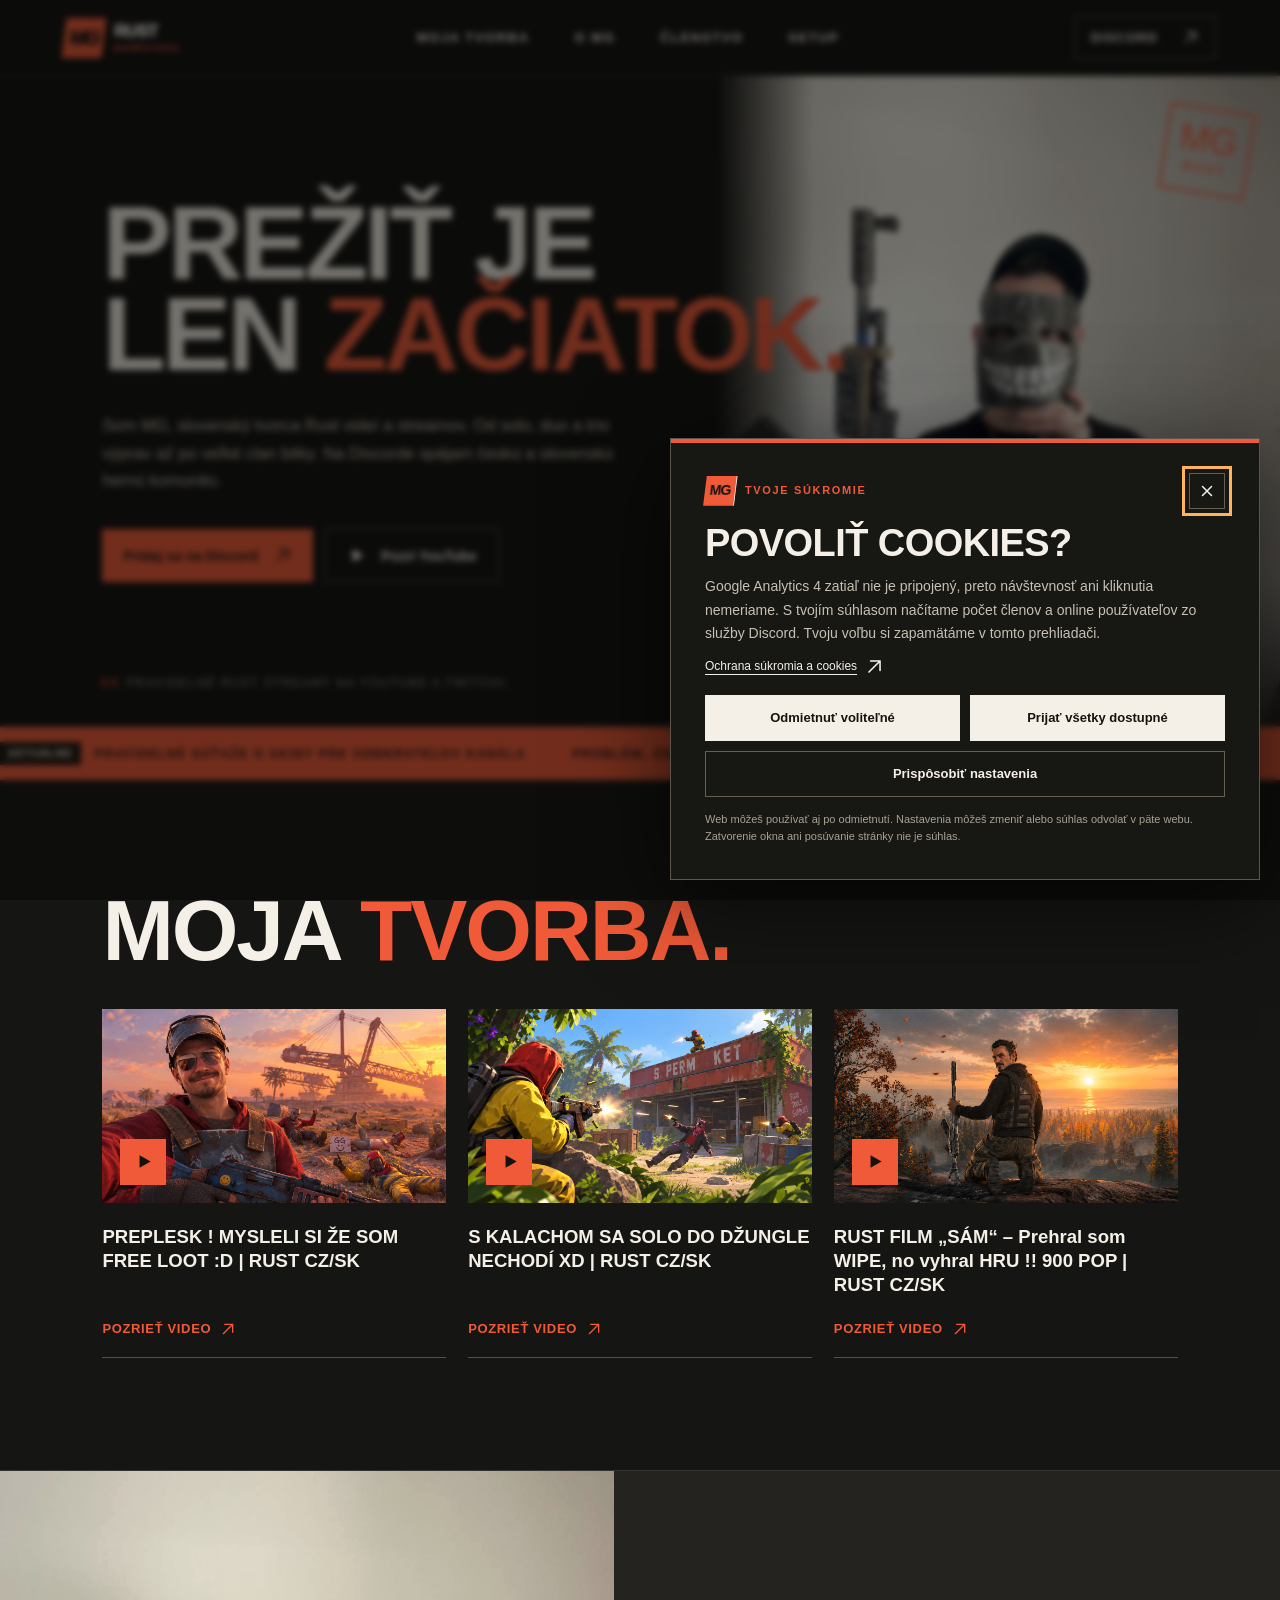
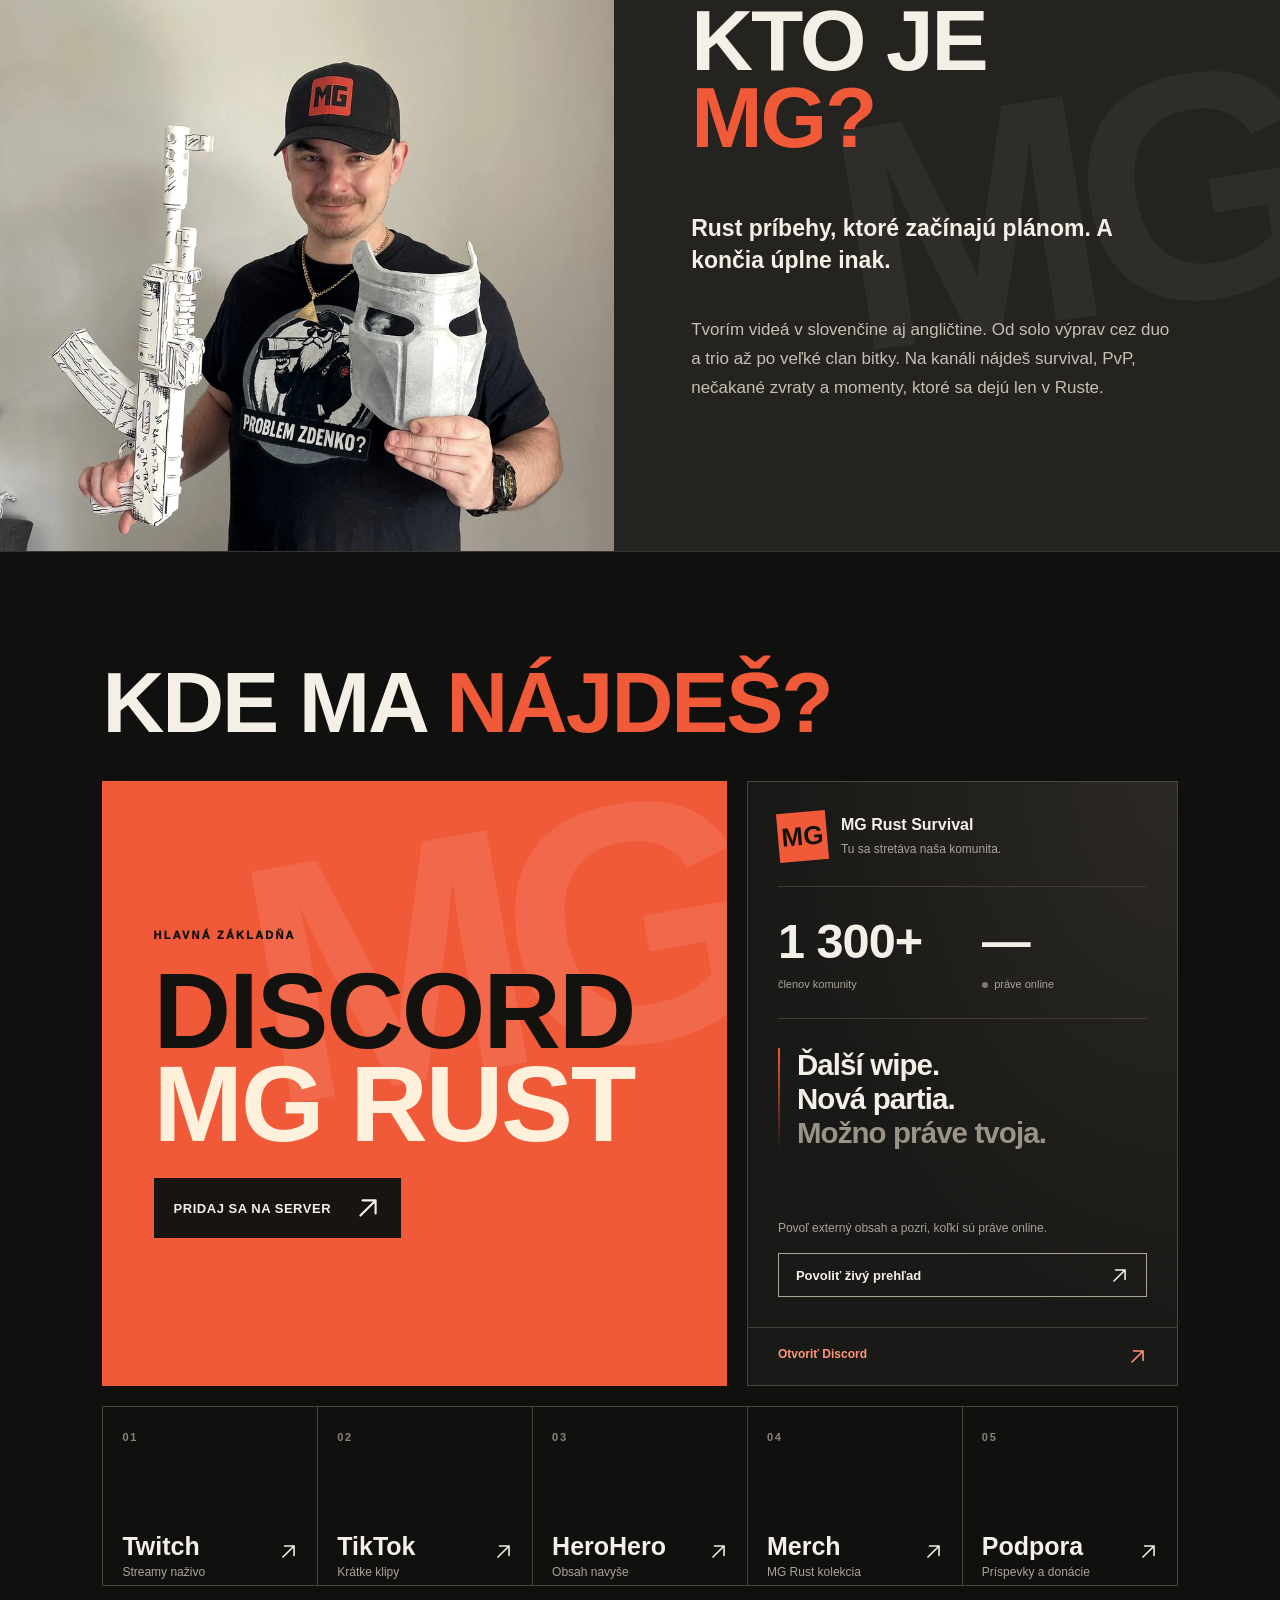
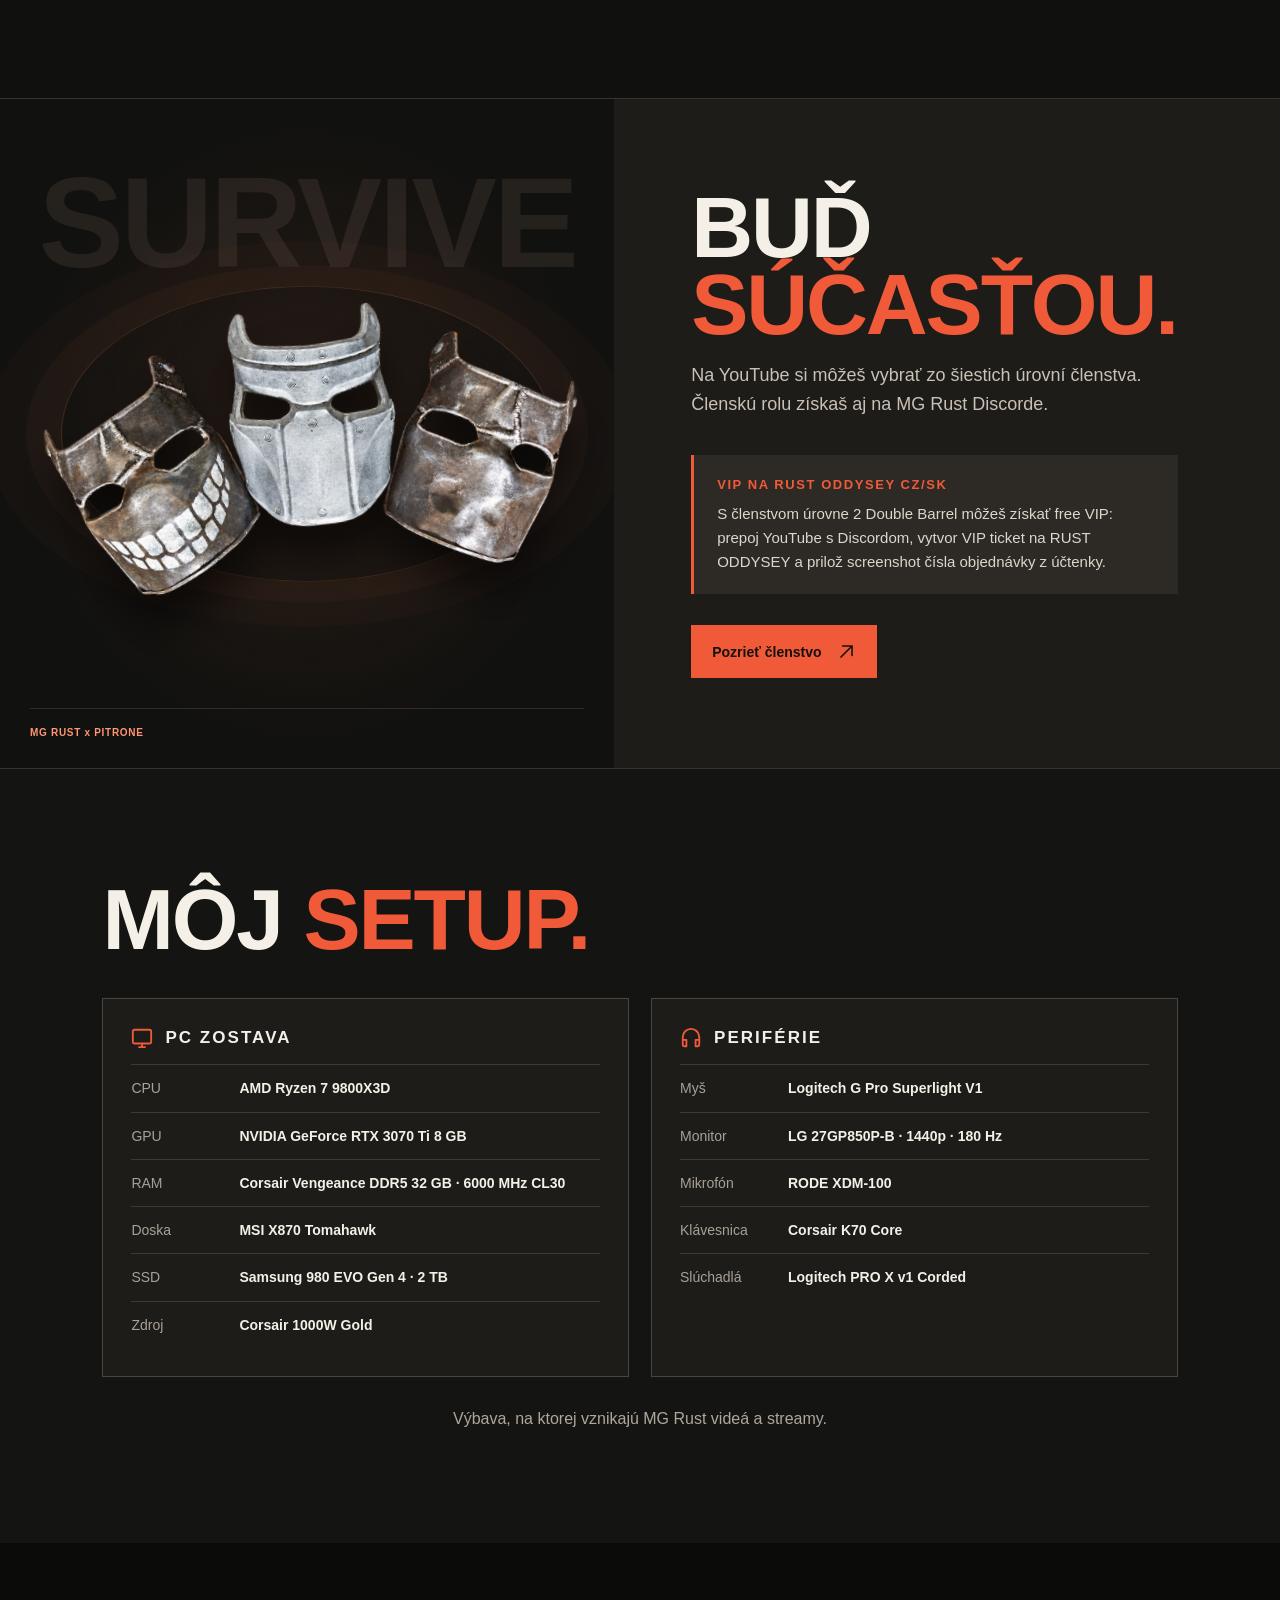
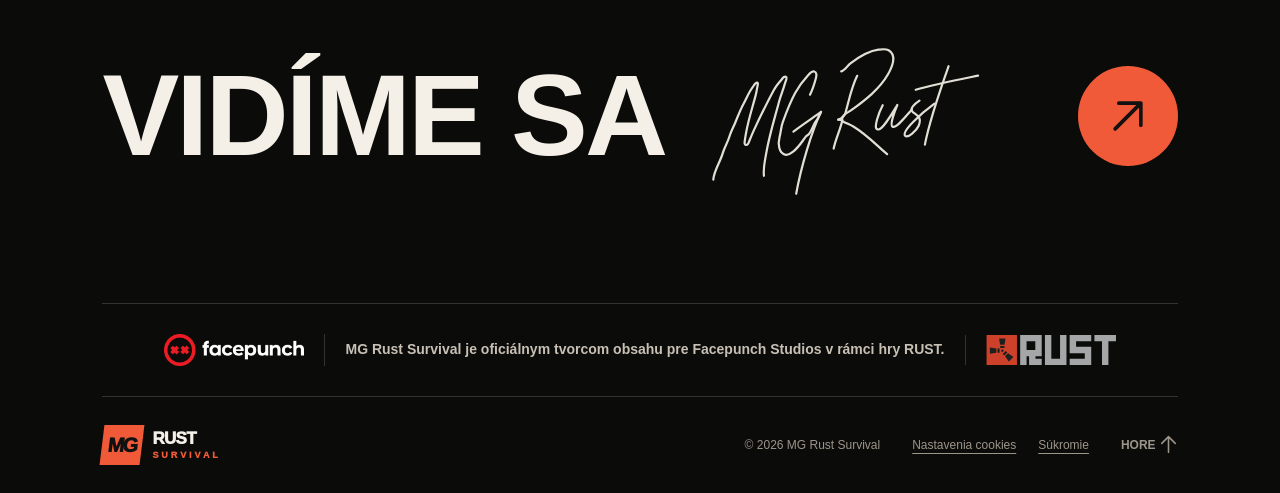
==== commit 7130179a: "Prepare www SEO, privacy notice and consent-gated analytics" ====
--- a/index.html
+++ b/index.html
@@ -4,8 +4,8 @@
   <meta charset="utf-8">
   <meta name="viewport" content="width=device-width, initial-scale=1">
   <meta name="theme-color" content="#10100f">
-  <title>MG Rust Survival | Rust CZ/SK videá a komunita</title>
-  <meta name="description" content="MG Rust Survival: slovenské a anglické Rust príbehy zo solo, duo, trio a clan hier. Pridaj sa do CZ/SK Rust komunity na Discorde.">
+  <title>MG Rust Survival | RUST CZ/SK videá, streamy a Discord</title>
+  <meta name="description" content="Rust CZ/SK videá a streamy od MG Rust Survival. Solo, duo, trio aj clan príbehy, PvP a raidy. Pridaj sa do českej a slovenskej hernej komunity na Discorde.">
   <meta name="robots" content="noindex,nofollow">
   <link rel="canonical" href="https://vaskoandrej.github.io/mgrust-preview/">
   <link rel="icon" href="assets/favicon.svg" type="image/svg+xml">
@@ -16,15 +16,22 @@
   <meta property="og:locale" content="sk_SK">
   <meta property="og:url" content="https://vaskoandrej.github.io/mgrust-preview/">
   <meta property="og:site_name" content="MG Rust Survival">
-  <meta property="og:title" content="MG Rust Survival | Rust CZ/SK videá a komunita">
-  <meta property="og:description" content="Rust príbehy, videá, streamy a Discord komunita MG Rust Survival pre hráčov z Česka a Slovenska.">
-  <meta property="og:image" content="https://vaskoandrej.github.io/mgrust-preview/assets/mg-hero.png">
+  <meta property="og:title" content="MG Rust Survival | RUST CZ/SK videá, streamy a Discord">
+  <meta property="og:description" content="Rust CZ/SK videá, pravidelné streamy a Discord komunita MG Rust Survival pre hráčov z Česka a Slovenska.">
+  <meta property="og:image" content="https://vaskoandrej.github.io/mgrust-preview/assets/mg-share-prezit-20261020.png">
+  <meta property="og:image:type" content="image/png">
+  <meta property="og:image:width" content="1200">
+  <meta property="og:image:height" content="630">
+  <meta property="og:image:alt" content="MG Rust Survival – PREŽIŤ JE LEN ZAČIATOK.">
   <meta name="twitter:card" content="summary_large_image">
-  <script type="application/ld+json">{"@context":"https://schema.org","@type":"Person","name":"MG Rust Survival","url":"https://vaskoandrej.github.io/mgrust-preview/","description":"Tvorca videí o hre Rust pre českú a slovenskú komunitu.","sameAs":["https://www.youtube.com/@MGRustSurvival","https://discord.gg/mgrust","https://www.twitch.tv/mgrustsurvival","https://www.tiktok.com/@mgrust"]}</script>
-  <script src="site-config.js" defer></script>
+  <meta name="twitter:image" content="https://vaskoandrej.github.io/mgrust-preview/assets/mg-share-prezit-20261020.png">
+  <meta name="twitter:image:alt" content="MG Rust Survival – PREŽIŤ JE LEN ZAČIATOK.">
+  <script type="application/ld+json">{"@context":"https://schema.org","@graph":[{"@type":"WebSite","@id":"https://vaskoandrej.github.io/mgrust-preview/#website","url":"https://vaskoandrej.github.io/mgrust-preview/","name":"MG Rust Survival","inLanguage":"sk","description":"Rust CZ/SK videá, streamy a česká a slovenská herná komunita.","publisher":{"@id":"https://vaskoandrej.github.io/mgrust-preview/#creator"}},{"@type":"ProfilePage","@id":"https://vaskoandrej.github.io/mgrust-preview/#webpage","url":"https://vaskoandrej.github.io/mgrust-preview/","name":"MG Rust Survival | RUST CZ/SK videá, streamy a Discord","isPartOf":{"@id":"https://vaskoandrej.github.io/mgrust-preview/#website"},"inLanguage":"sk","mainEntity":{"@id":"https://vaskoandrej.github.io/mgrust-preview/#creator"}},{"@type":"Person","@id":"https://vaskoandrej.github.io/mgrust-preview/#creator","name":"MG Rust Survival","alternateName":"MG Rust","url":"https://vaskoandrej.github.io/mgrust-preview/","image":"https://vaskoandrej.github.io/mgrust-preview/assets/mg-profile.png","description":"Tvorca Rust videí a streamov pre českú a slovenskú hernú komunitu.","knowsLanguage":["sk","en"],"knowsAbout":{"@type":"VideoGame","name":"Rust","url":"https://rust.facepunch.com/"},"sameAs":["https://www.youtube.com/@MGRustSurvival","https://discord.gg/mgrust","https://www.twitch.tv/mgrustsurvival","https://www.tiktok.com/@mgrust","https://herohero.co/mgrust"]}]}</script>
+  <script src="site-config.js?v=2" defer></script>
   <script src="videos.js" defer></script>
   <script src="script.js" defer></script>
-  <script src="consent.js" defer></script>
+  <script src="consent.js?v=2" defer></script>
+  <script src="analytics-events.js" defer></script>
 </head>
 <body>
   <svg class="icon-defs" xmlns="http://www.w3.org/2000/svg" aria-hidden="true"><symbol id="arrow" viewBox="0 0 24 24"><path d="M5 19 19 5M7 5h12v12" fill="none" stroke="currentColor" stroke-width="2" stroke-linecap="round" stroke-linejoin="round"/></symbol><symbol id="play" viewBox="0 0 24 24"><path d="m7 4 14 8-14 8z" fill="currentColor"/></symbol><symbol id="monitor" viewBox="0 0 24 24"><rect x="2" y="3" width="20" height="15" rx="2" fill="none" stroke="currentColor" stroke-width="2"/><path d="M8 22h8m-4-4v4" fill="none" stroke="currentColor" stroke-width="2"/></symbol><symbol id="headphones" viewBox="0 0 24 24"><path d="M3 14v-3a9 9 0 0 1 18 0v3M3 14h4v7H5a2 2 0 0 1-2-2v-5Zm18 0h-4v7h2a2 2 0 0 0 2-2v-5Z" fill="none" stroke="currentColor" stroke-width="2" stroke-linejoin="round"/></symbol><symbol id="radio" viewBox="0 0 24 24"><circle cx="12" cy="12" r="2" fill="currentColor"/><path d="M7 7a7 7 0 0 0 0 10m10-10a7 7 0 0 1 0 10M4 4a11 11 0 0 0 0 16m16-16a11 11 0 0 1 0 16" fill="none" stroke="currentColor" stroke-width="1.7" stroke-linecap="round"/></symbol></svg>
@@ -35,7 +42,7 @@
   </header>
   <main>
     <section class="hero" id="top" aria-labelledby="hero-title">
-      <div class="hero-copy"><h1 id="hero-title">PREŽIŤ JE<br>LEN <span>ZAČIATOK.</span></h1><p class="hero-intro">Som MG. Hrám Rust, rozprávam príbehy zo solo, duo, trio aj veľkých clan hier a spájam hráčov z Česka a Slovenska.</p><div class="hero-actions"><a class="button button-primary" href="https://discord.gg/mgrust" target="_blank" rel="noopener noreferrer">Pridaj sa na Discord <svg class="icon" aria-hidden="true"><use href="#arrow"/></svg></a><a class="button button-quiet" href="https://www.youtube.com/@MGRustSurvival" target="_blank" rel="noopener noreferrer"><svg class="icon" aria-hidden="true"><use href="#play"/></svg> Pozri YouTube</a></div><div class="hero-bottom"><svg class="icon" aria-hidden="true"><use href="#radio"/></svg><span>Pravidelné Rust streamy na YouTube a Twitchi.</span></div></div>
+      <div class="hero-copy"><h1 id="hero-title">PREŽIŤ JE<br>LEN <span>ZAČIATOK.</span></h1><p class="hero-intro">Som MG, slovenský tvorca Rust videí a streamov. Od solo, duo a trio výprav až po veľké clan bitky. Na Discorde spájam českú a slovenskú hernú komunitu.</p><div class="hero-actions"><a class="button button-primary" href="https://discord.gg/mgrust" target="_blank" rel="noopener noreferrer">Pridaj sa na Discord <svg class="icon" aria-hidden="true"><use href="#arrow"/></svg></a><a class="button button-quiet" href="https://www.youtube.com/@MGRustSurvival" target="_blank" rel="noopener noreferrer"><svg class="icon" aria-hidden="true"><use href="#play"/></svg> Pozri YouTube</a></div><div class="hero-bottom"><svg class="icon" aria-hidden="true"><use href="#radio"/></svg><span>Pravidelné Rust streamy na YouTube a Twitchi.</span></div></div>
       <div class="hero-visual"><img src="assets/mg-hero.png" alt="MG Rust Survival s maskou a rekvizitou z hry Rust" class="hero-photo" width="960" height="1280" fetchpriority="high"><div class="hero-stamp" aria-hidden="true">MG<br><span>RUST</span></div></div>
     </section>
     <div class="ticker" role="region" aria-label="Aktuálne: pravidelné súťaže o skiny pre odberateľov kanála. Problém, Zdenko? Ešte jeden raid a idem spať. Mám len kameň. Zatiaľ.">
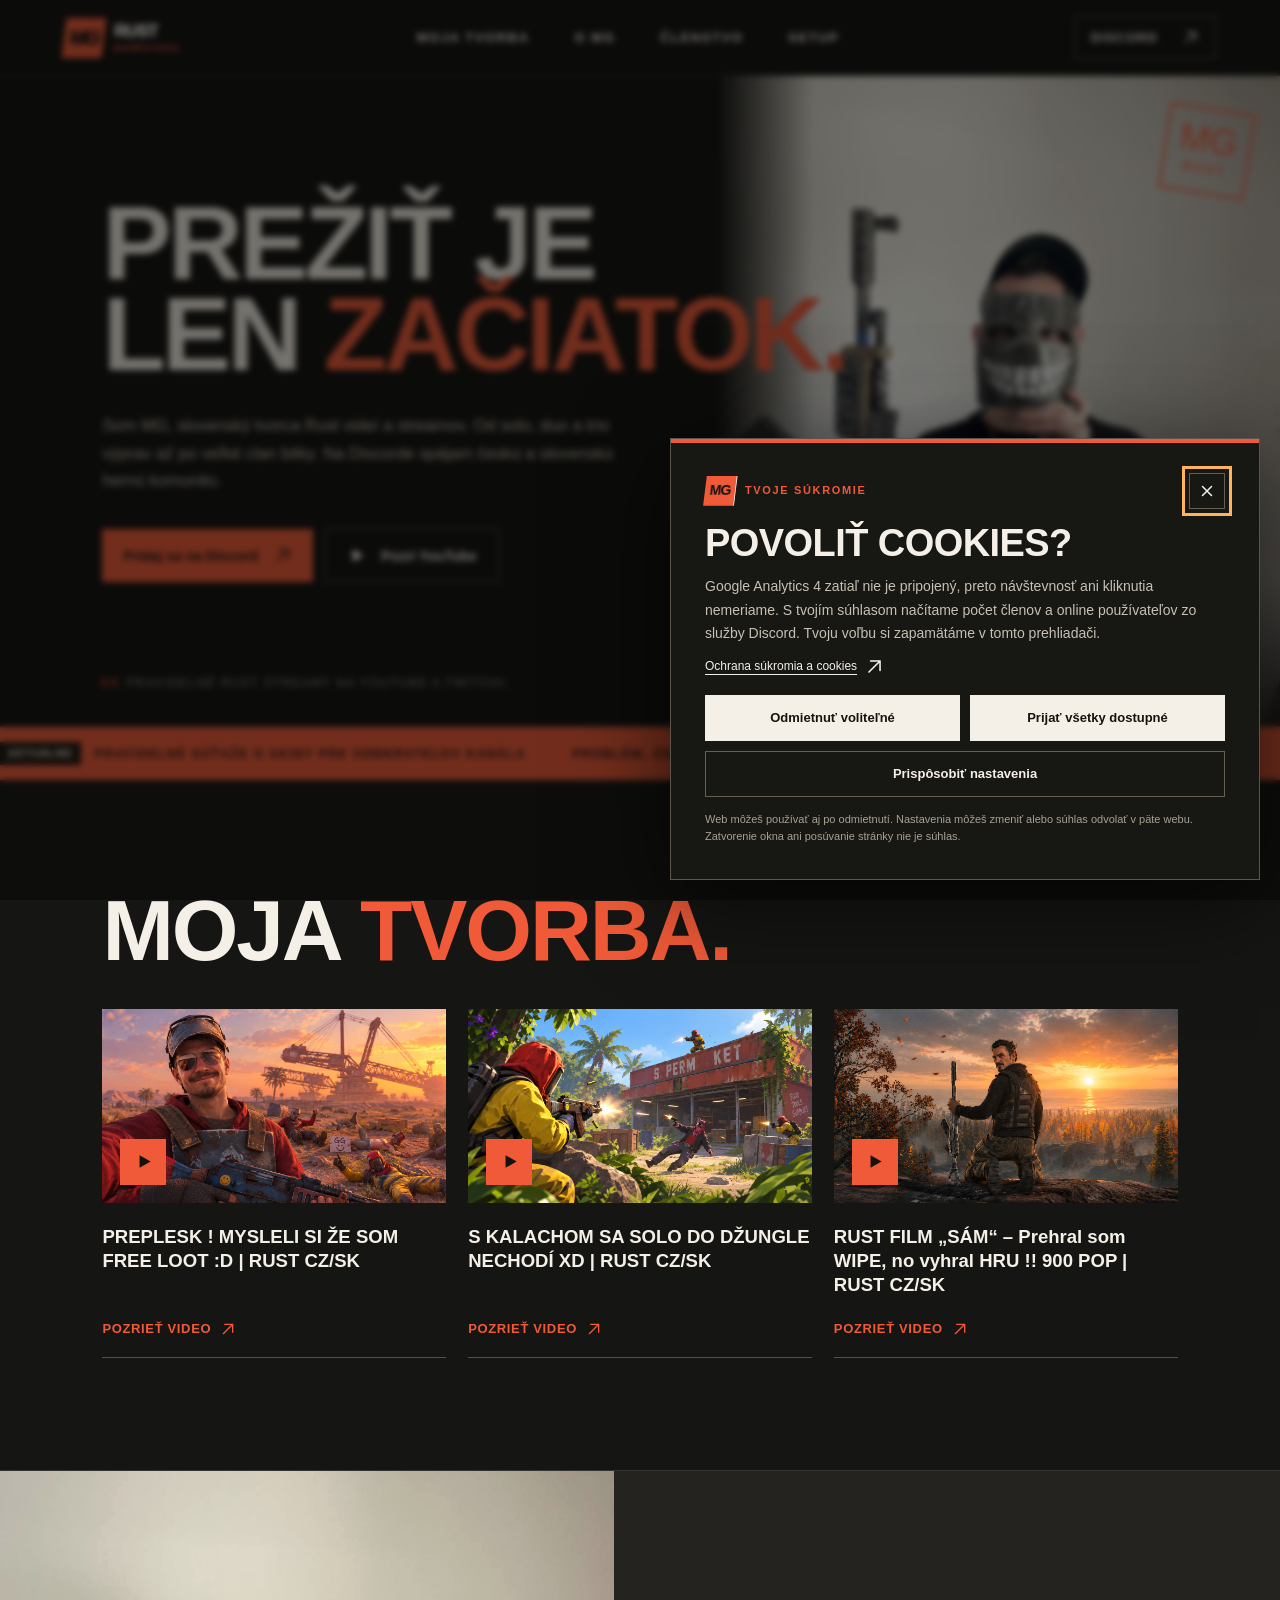
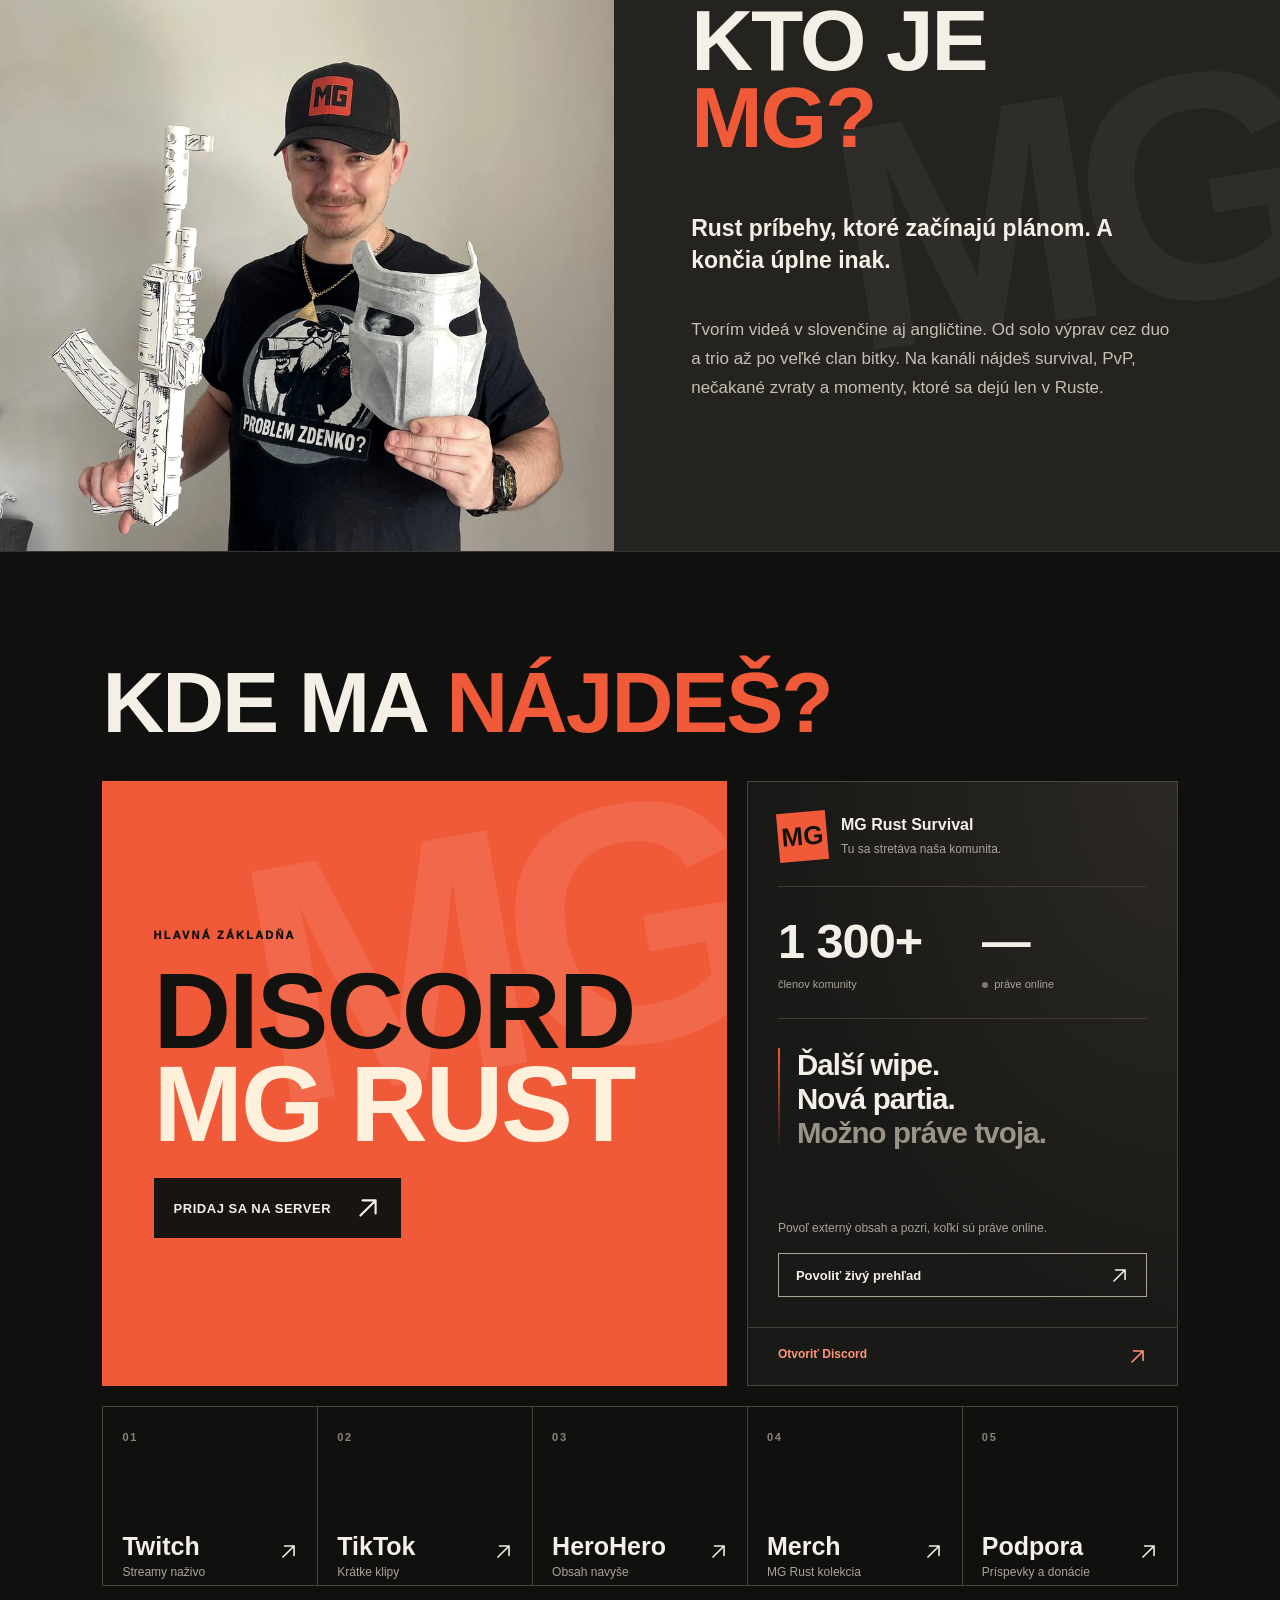
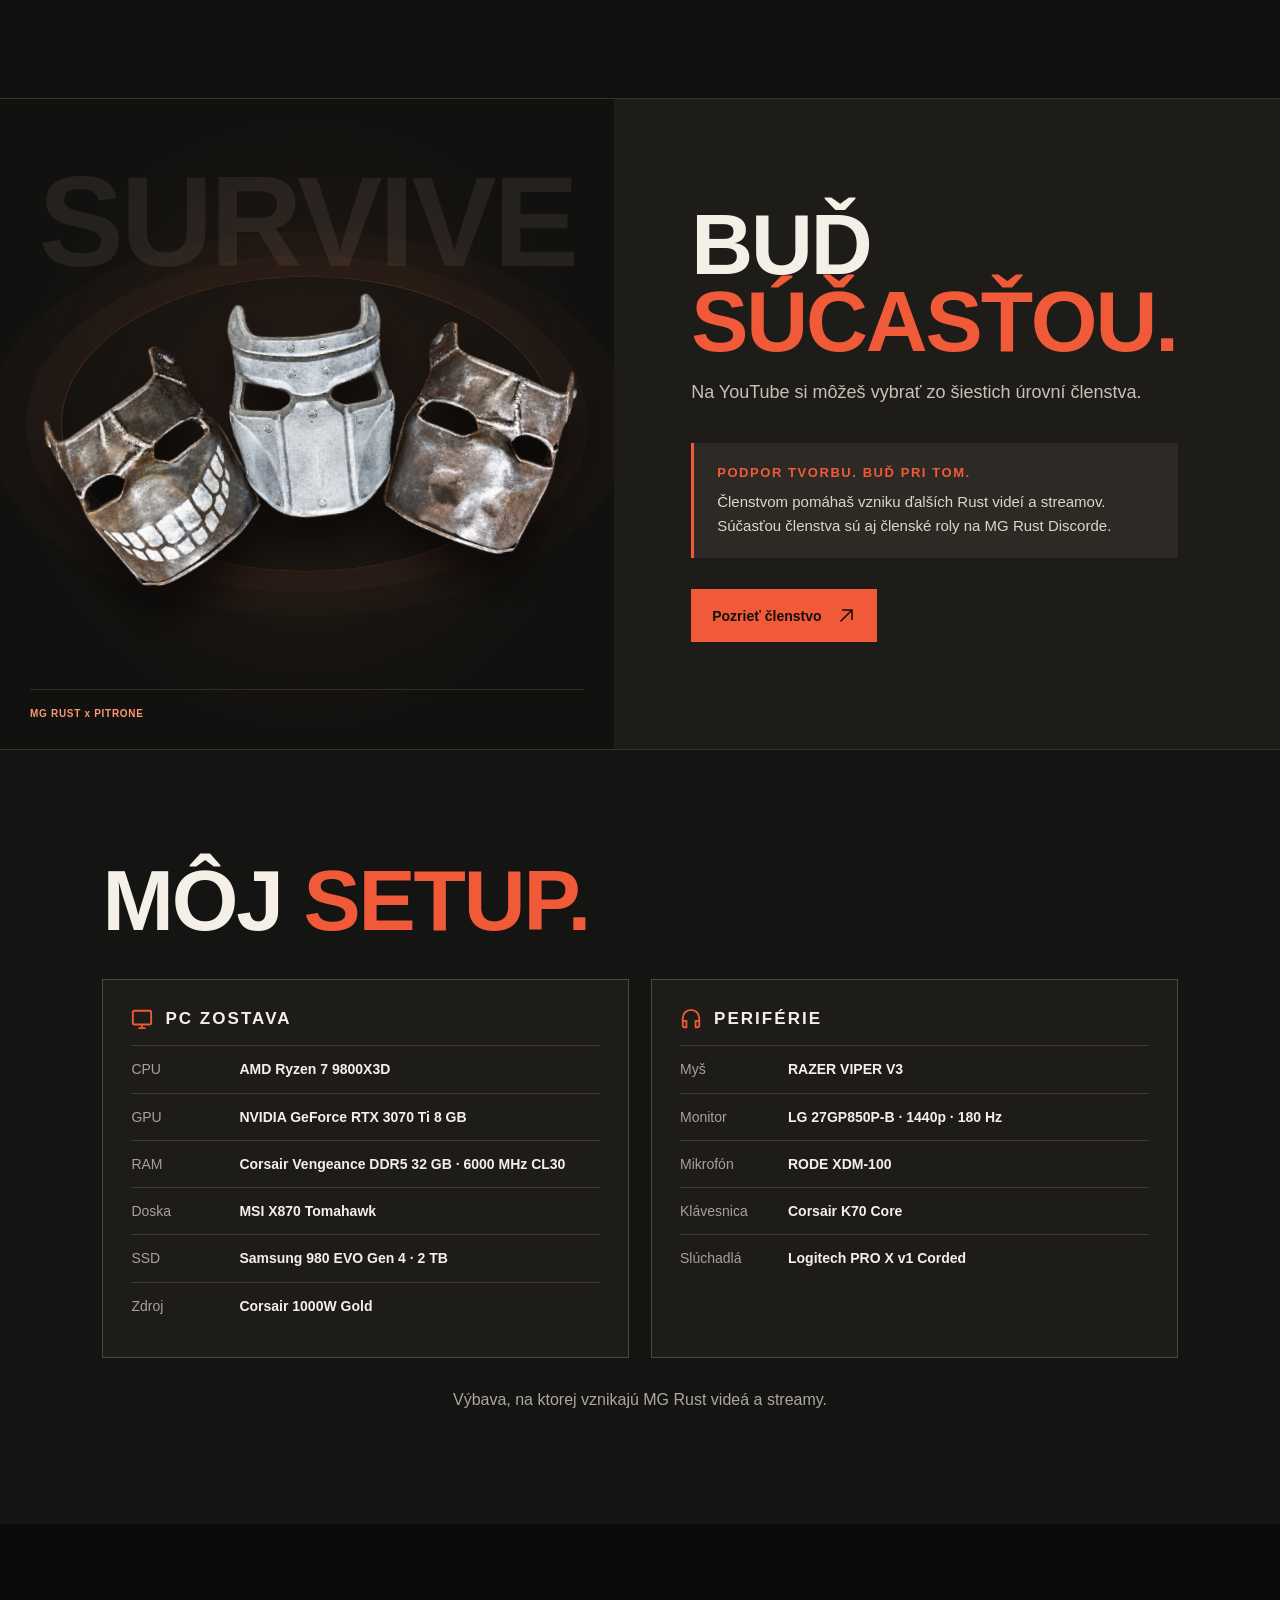
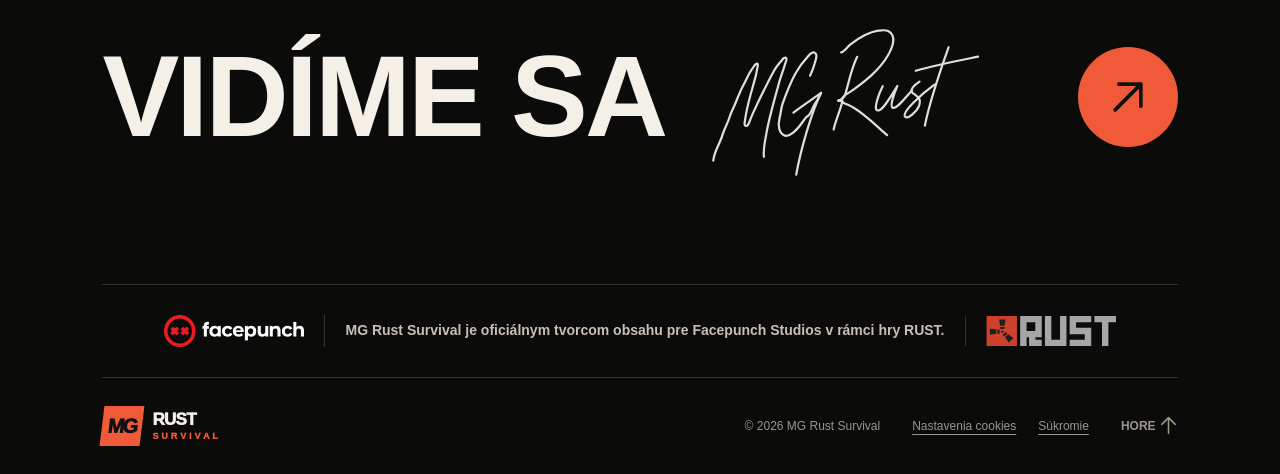
==== commit be985f88: "Update membership benefits, mouse and Avoro hosting notice" ====
--- a/index.html
+++ b/index.html
@@ -10,7 +10,7 @@
   <link rel="canonical" href="https://vaskoandrej.github.io/mgrust-preview/">
   <link rel="icon" href="assets/favicon.svg" type="image/svg+xml">
   <link rel="preload" href="assets/mg-hero.png" as="image">
-  <link rel="stylesheet" href="style.css?v=20261020-footer">
+  <link rel="stylesheet" href="style.css?v=20261020-membership">
   <link rel="stylesheet" href="consent.css">
   <meta property="og:type" content="website">
   <meta property="og:locale" content="sk_SK">
@@ -74,8 +74,8 @@
       </div>
       <div class="social-grid"><a class="social-row" href="https://www.twitch.tv/mgrustsurvival" target="_blank" rel="noopener noreferrer"><span class="social-number">01</span><span class="social-label">Twitch<small>Streamy naživo</small></span><svg class="icon" aria-hidden="true"><use href="#arrow"/></svg></a><a class="social-row" href="https://www.tiktok.com/@mgrust" target="_blank" rel="noopener noreferrer"><span class="social-number">02</span><span class="social-label">TikTok<small>Krátke klipy</small></span><svg class="icon" aria-hidden="true"><use href="#arrow"/></svg></a><a class="social-row" href="https://herohero.co/mgrust" target="_blank" rel="noopener noreferrer"><span class="social-number">03</span><span class="social-label">HeroHero<small>Obsah navyše</small></span><svg class="icon" aria-hidden="true"><use href="#arrow"/></svg></a><a class="social-row" href="https://mgrust.printify.me" target="_blank" rel="noopener noreferrer"><span class="social-number">04</span><span class="social-label">Merch<small>MG Rust kolekcia</small></span><svg class="icon" aria-hidden="true"><use href="#arrow"/></svg></a><a class="social-row" href="https://streamelements.com/mgrustsurvival/tip" target="_blank" rel="noopener noreferrer"><span class="social-number">05</span><span class="social-label">Podpora<small>Príspevky a donácie</small></span><svg class="icon" aria-hidden="true"><use href="#arrow"/></svg></a></div>
     </section>
-    <section class="membership-section" id="clenstvo" aria-labelledby="membership-title"><div class="membership-art"><span class="membership-backdrop-word" aria-hidden="true">SURVIVE</span><div class="mask-orbit" aria-hidden="true"></div><img src="assets/mg-masks-cutout.png" alt="Tri originálne masky MG Rust vyrezané z pozadia" class="masks-photo" width="1536" height="1024" loading="lazy"><div class="membership-art-caption"><span>MG RUST x PITRONE</span></div></div><div class="membership-copy"><h2 id="membership-title">BUĎ <span>SÚČASŤOU.</span></h2><p>Na YouTube si môžeš vybrať zo šiestich úrovní členstva. Členskú rolu získaš aj na MG Rust Discorde.</p><div class="vip-box"><strong>VIP NA RUST ODDYSEY CZ/SK</strong><p>S členstvom úrovne 2 Double Barrel môžeš získať free VIP: prepoj YouTube s Discordom, vytvor VIP ticket na RUST ODDYSEY a prilož screenshot čísla objednávky z účtenky.</p></div><a class="button button-primary" href="https://www.youtube.com/channel/UClbZ4oMDPt3Mhf7WDxga7gw/join" target="_blank" rel="noopener noreferrer">Pozrieť členstvo <svg class="icon" aria-hidden="true"><use href="#arrow"/></svg></a></div></section>
-    <section class="section setup-section" id="setup" aria-labelledby="setup-title"><div class="section-heading"><div><h2 id="setup-title">MÔJ <span>SETUP.</span></h2></div></div><div class="setup-grid"><div class="setup-panel"><div class="setup-panel-title"><svg class="icon" aria-hidden="true"><use href="#monitor"/></svg><h3>PC ZOSTAVA</h3></div><div class="spec-row"><span>CPU</span><strong>AMD Ryzen 7 9800X3D</strong></div><div class="spec-row"><span>GPU</span><strong>NVIDIA GeForce RTX 3070 Ti 8 GB</strong></div><div class="spec-row"><span>RAM</span><strong>Corsair Vengeance DDR5 32 GB · 6000 MHz CL30</strong></div><div class="spec-row"><span>Doska</span><strong>MSI X870 Tomahawk</strong></div><div class="spec-row"><span>SSD</span><strong>Samsung 980 EVO Gen 4 · 2 TB</strong></div><div class="spec-row"><span>Zdroj</span><strong>Corsair 1000W Gold</strong></div></div><div class="setup-panel"><div class="setup-panel-title"><svg class="icon" aria-hidden="true"><use href="#headphones"/></svg><h3>PERIFÉRIE</h3></div><div class="spec-row"><span>Myš</span><strong>Logitech G Pro Superlight V1</strong></div><div class="spec-row"><span>Monitor</span><strong>LG 27GP850P-B · 1440p · 180 Hz</strong></div><div class="spec-row"><span>Mikrofón</span><strong>RODE XDM-100</strong></div><div class="spec-row"><span>Klávesnica</span><strong>Corsair K70 Core</strong></div><div class="spec-row"><span>Slúchadlá</span><strong>Logitech PRO X v1 Corded</strong></div></div></div><p class="setup-intro">Výbava, na ktorej vznikajú MG Rust videá a streamy.</p></section>
+    <section class="membership-section" id="clenstvo" aria-labelledby="membership-title"><div class="membership-art"><span class="membership-backdrop-word" aria-hidden="true">SURVIVE</span><div class="mask-orbit" aria-hidden="true"></div><img src="assets/mg-masks-cutout.png" alt="Tri originálne masky MG Rust vyrezané z pozadia" class="masks-photo" width="1536" height="1024" loading="lazy"><div class="membership-art-caption"><span>MG RUST x PITRONE</span></div></div><div class="membership-copy"><h2 id="membership-title">BUĎ <span>SÚČASŤOU.</span></h2><p>Na YouTube si môžeš vybrať zo šiestich úrovní členstva.</p><div class="membership-benefit"><strong>PODPOR TVORBU. BUĎ PRI TOM.</strong><p>Členstvom pomáhaš vzniku ďalších Rust videí a streamov. Súčasťou členstva sú aj členské roly na MG Rust Discorde.</p></div><a class="button button-primary" href="https://www.youtube.com/channel/UClbZ4oMDPt3Mhf7WDxga7gw/join" target="_blank" rel="noopener noreferrer">Pozrieť členstvo <svg class="icon" aria-hidden="true"><use href="#arrow"/></svg></a></div></section>
+    <section class="section setup-section" id="setup" aria-labelledby="setup-title"><div class="section-heading"><div><h2 id="setup-title">MÔJ <span>SETUP.</span></h2></div></div><div class="setup-grid"><div class="setup-panel"><div class="setup-panel-title"><svg class="icon" aria-hidden="true"><use href="#monitor"/></svg><h3>PC ZOSTAVA</h3></div><div class="spec-row"><span>CPU</span><strong>AMD Ryzen 7 9800X3D</strong></div><div class="spec-row"><span>GPU</span><strong>NVIDIA GeForce RTX 3070 Ti 8 GB</strong></div><div class="spec-row"><span>RAM</span><strong>Corsair Vengeance DDR5 32 GB · 6000 MHz CL30</strong></div><div class="spec-row"><span>Doska</span><strong>MSI X870 Tomahawk</strong></div><div class="spec-row"><span>SSD</span><strong>Samsung 980 EVO Gen 4 · 2 TB</strong></div><div class="spec-row"><span>Zdroj</span><strong>Corsair 1000W Gold</strong></div></div><div class="setup-panel"><div class="setup-panel-title"><svg class="icon" aria-hidden="true"><use href="#headphones"/></svg><h3>PERIFÉRIE</h3></div><div class="spec-row"><span>Myš</span><strong>RAZER VIPER V3</strong></div><div class="spec-row"><span>Monitor</span><strong>LG 27GP850P-B · 1440p · 180 Hz</strong></div><div class="spec-row"><span>Mikrofón</span><strong>RODE XDM-100</strong></div><div class="spec-row"><span>Klávesnica</span><strong>Corsair K70 Core</strong></div><div class="spec-row"><span>Slúchadlá</span><strong>Logitech PRO X v1 Corded</strong></div></div></div><p class="setup-intro">Výbava, na ktorej vznikajú MG Rust videá a streamy.</p></section>
   </main>
   <footer class="site-footer"><div class="footer-top"><div class="footer-message"><h2>VIDÍME SA</h2><div class="footer-signature" role="img" aria-label="Podpis MG Rust"><img src="assets/mg-signature-vector.svg" alt="" aria-hidden="true" width="360" height="180" loading="lazy" decoding="async"></div></div><a class="footer-cta" href="https://discord.gg/mgrust" target="_blank" rel="noopener noreferrer" aria-label="Pridaj sa na MG Rust Discord"><svg class="icon" aria-hidden="true"><use href="#arrow"/></svg></a></div><div class="partner-line"><a class="facepunch-link" href="https://facepunch.com/" target="_blank" rel="noopener noreferrer" aria-label="Facepunch Studios – oficiálna stránka"><img src="assets/facepunch-logo.png" width="960" height="216" alt="Facepunch Studios" loading="lazy"></a><p>MG Rust Survival je oficiálnym tvorcom obsahu pre Facepunch Studios v rámci hry RUST.</p><a class="steam-game-link" href="https://store.steampowered.com/app/252490/Rust/" target="_blank" rel="noopener noreferrer" aria-label="Rust na Steame – oficiálna stránka hry" title="Rust na Steame"><img src="assets/rust-logo.svg" width="206" height="48" alt="Rust" loading="lazy"></a></div><div class="footer-bottom"><a class="brand" href="#top"><span class="brand-mark">MG</span><span class="brand-name">RUST <em>SURVIVAL</em></span></a><p>© <span id="year">2026</span> MG Rust Survival</p><div class="footer-privacy"><button type="button" class="privacy-settings-link" data-consent-open>Nastavenia cookies</button><a href="privacy.html">Súkromie</a></div><a href="#top" class="back-top">Hore <svg class="icon" aria-hidden="true" focusable="false"><use href="#arrow"/></svg></a></div></footer>
 </body>
--- a/style.css
+++ b/style.css
@@ -135,9 +135,9 @@
 .membership-art-caption > span:first-child { color: #ff9674; font-weight: 850; }
 .membership-copy { display: flex; flex-direction: column; align-items: flex-start; justify-content: center; padding: 90px clamp(30px,8vw,132px) 90px clamp(30px,6vw,100px); }
 .membership-copy > p:not(.section-kicker) { max-width: 560px; color: #c9c1b6; font-size: 18px; line-height: 1.6; }
-.vip-box { max-width: 560px; margin: 18px 0 31px; padding: 20px 23px; border-left: 3px solid #f05a38; background: #2d2a25; }
-.vip-box strong { color: #f05a38; font-size: 13px; letter-spacing: .12em; }
-.vip-box p { margin: 9px 0 0; color: #ddd6cb; font-size: 15px; line-height: 1.6; }
+.membership-benefit { max-width: 560px; margin: 18px 0 31px; padding: 20px 23px; border-left: 3px solid #f05a38; background: #2d2a25; }
+.membership-benefit strong { color: #f05a38; font-size: 13px; letter-spacing: .12em; }
+.membership-benefit p { margin: 9px 0 0; color: #ddd6cb; font-size: 15px; line-height: 1.6; }
 .setup-section { background: #141412; }
 .setup-intro { margin: 30px auto 0; color: #afa79b; font-size: 16px; line-height: 1.5; text-align: center; }
 .setup-grid { display: grid; grid-template-columns: 1fr 1fr; gap: 22px; }
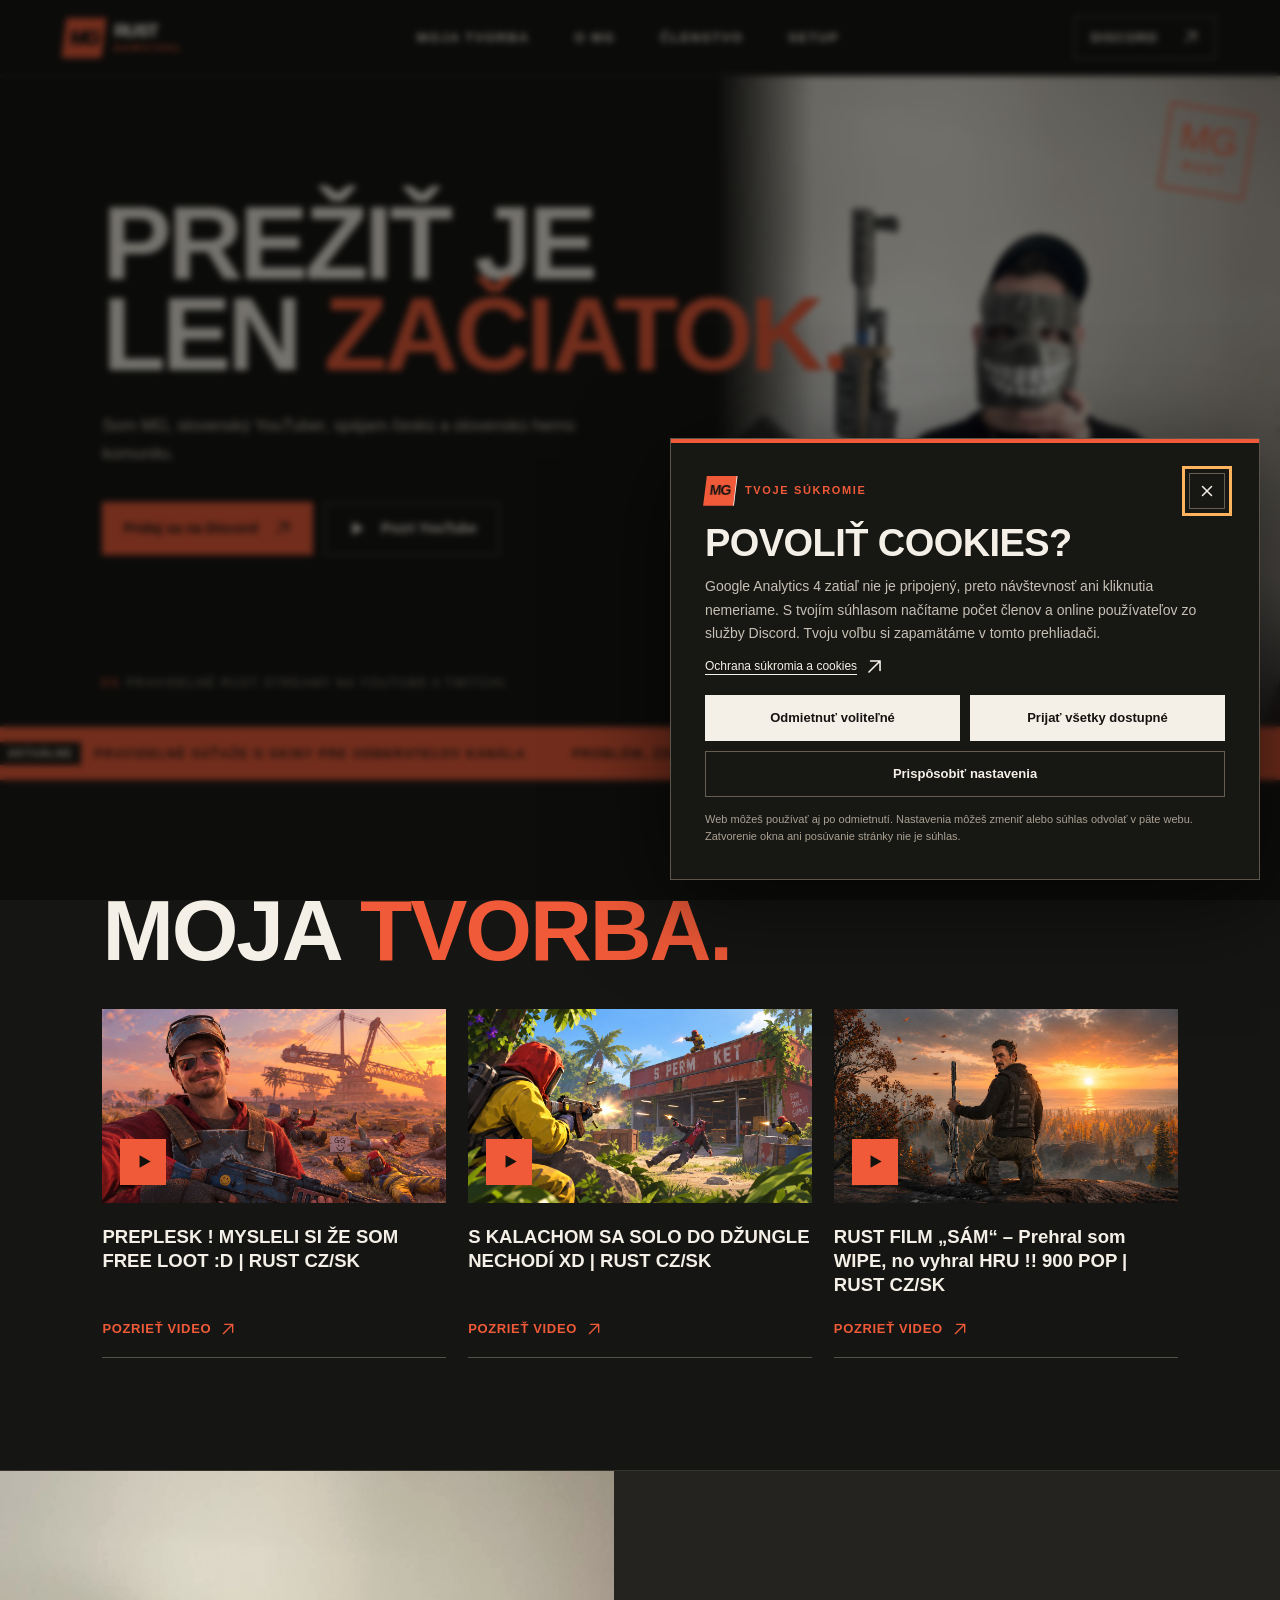
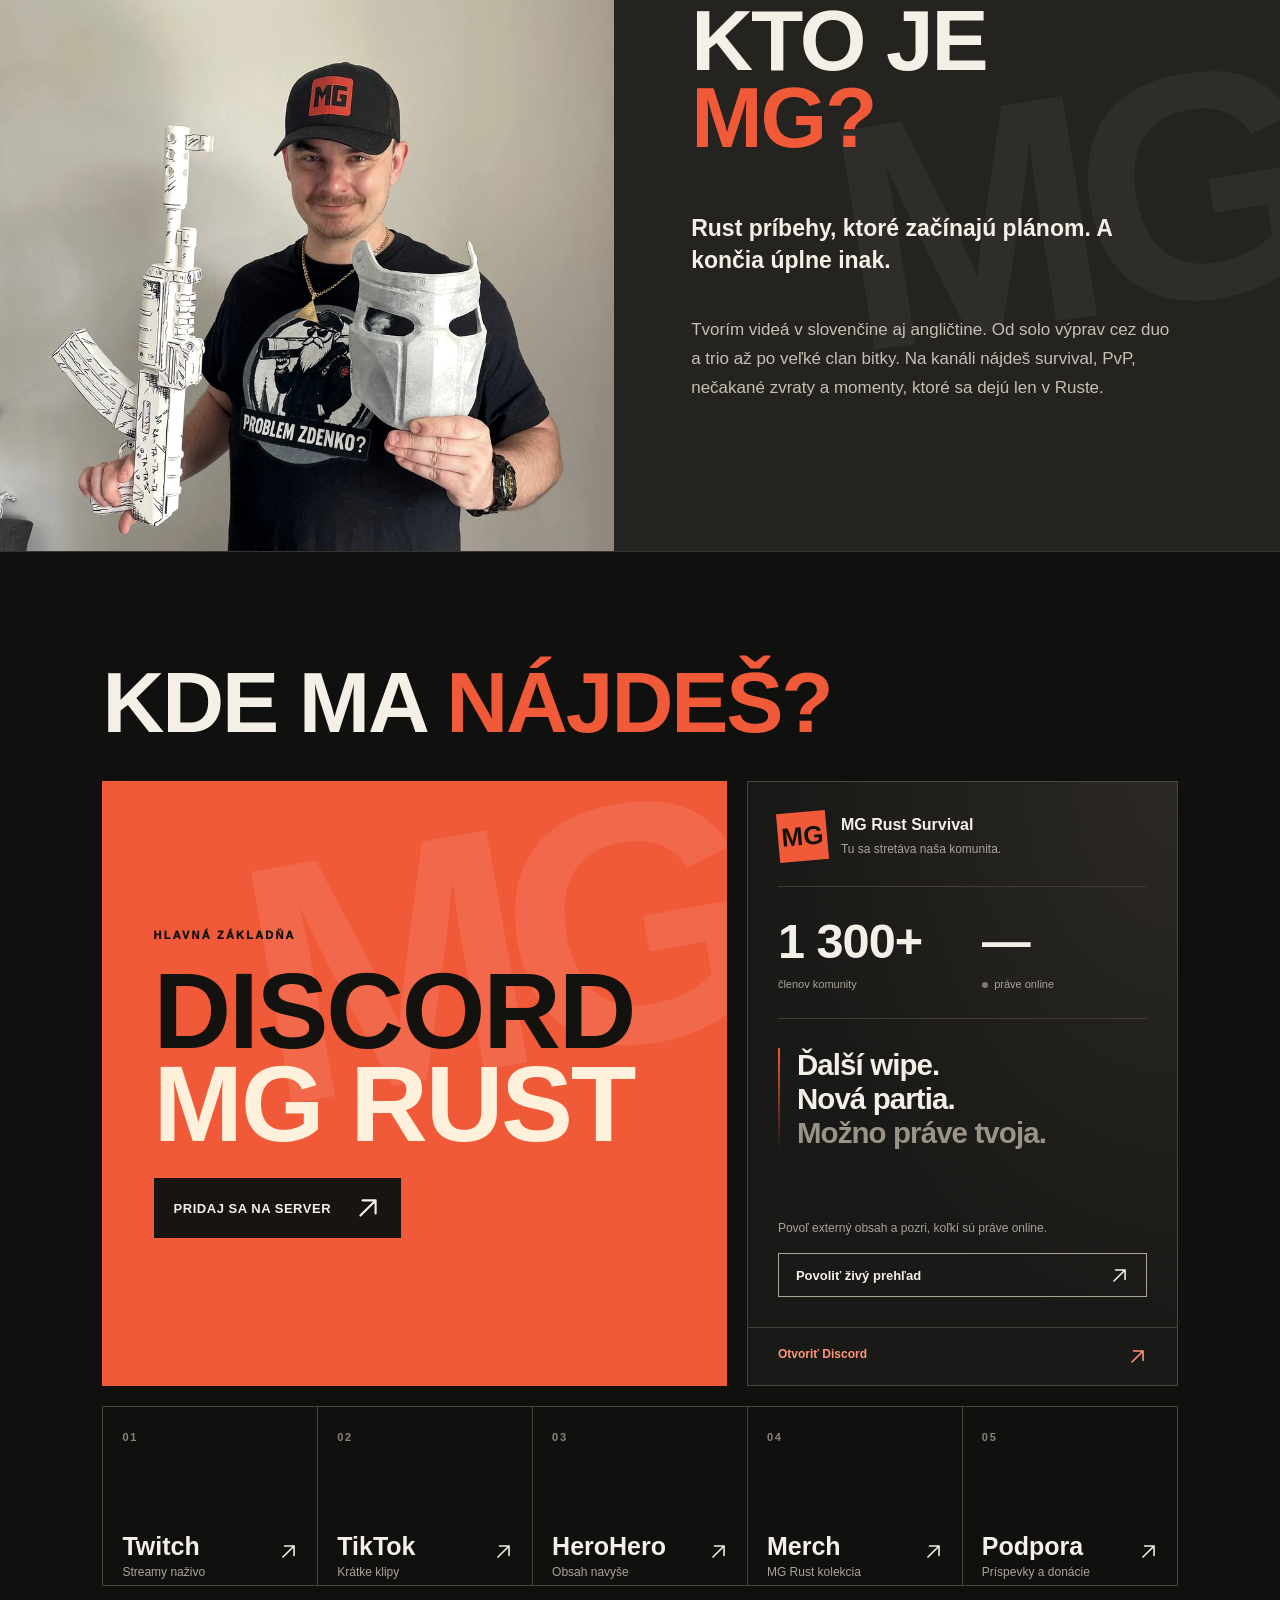
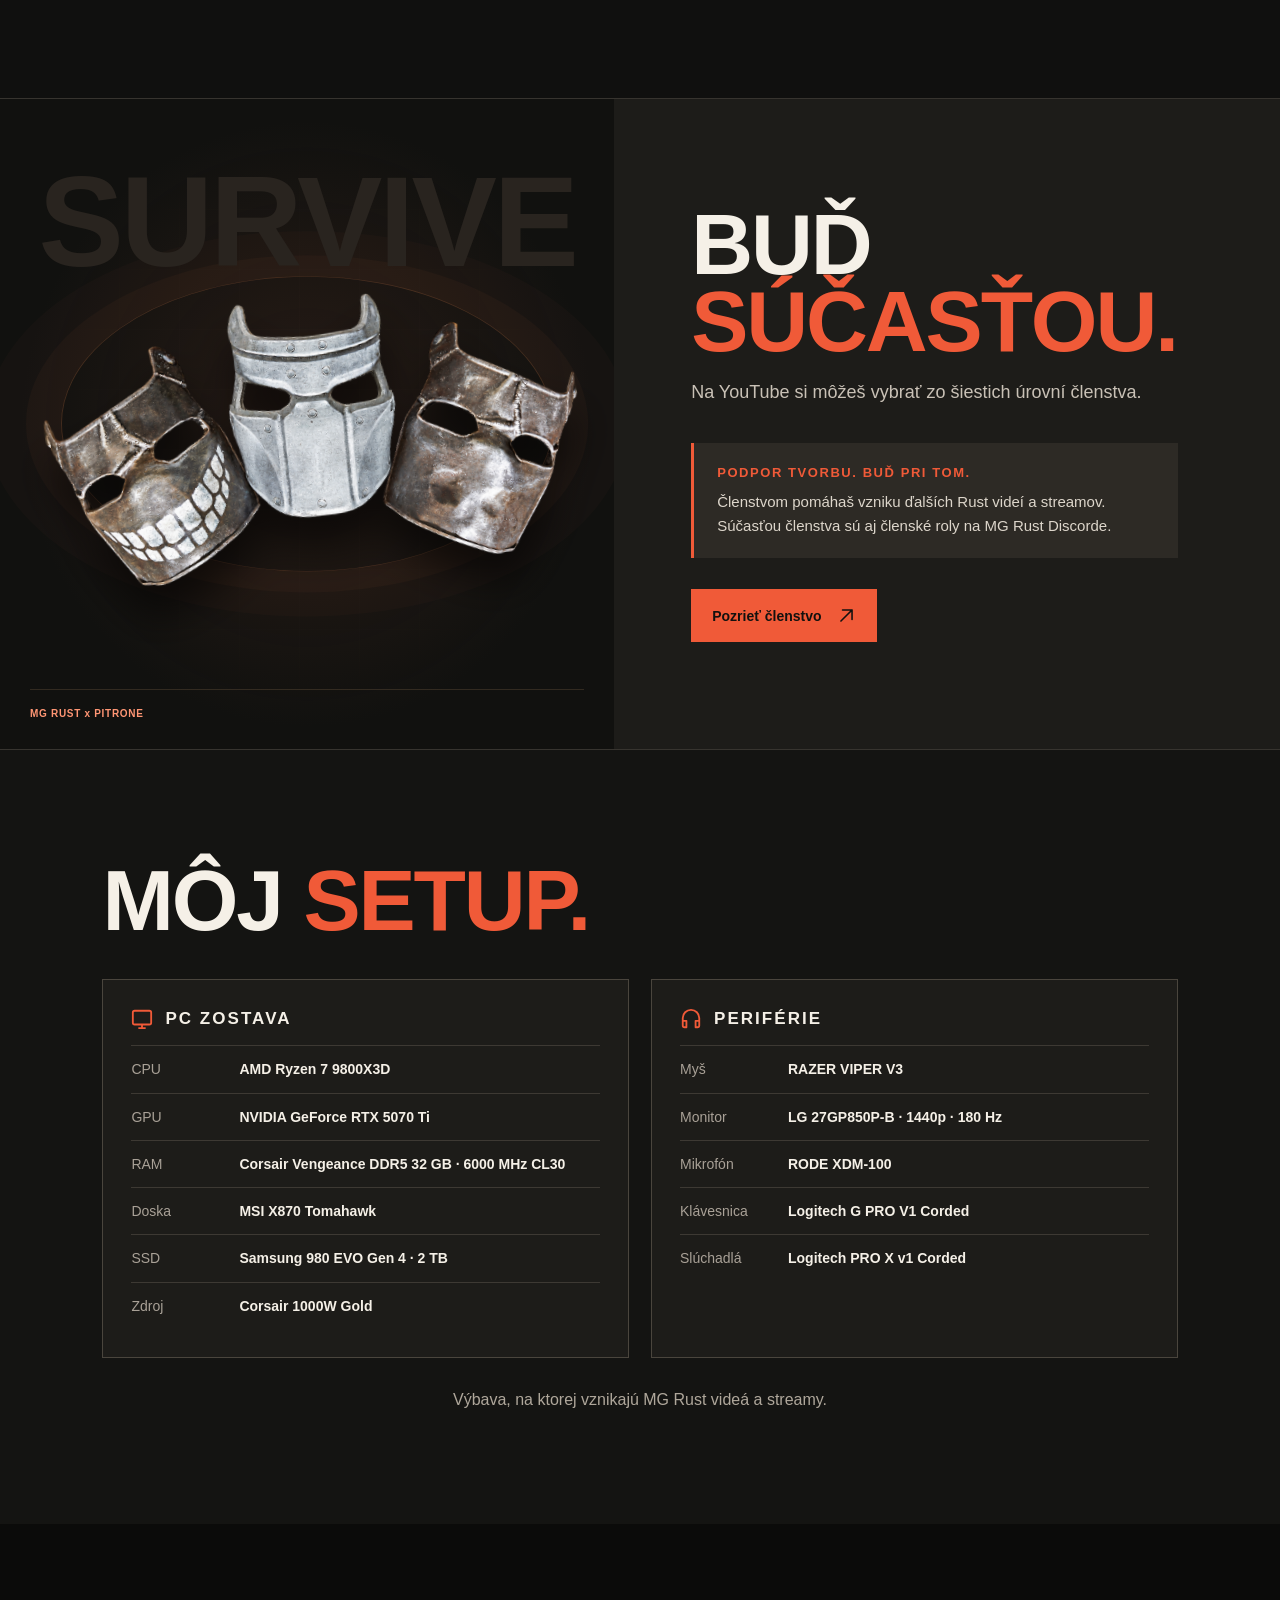
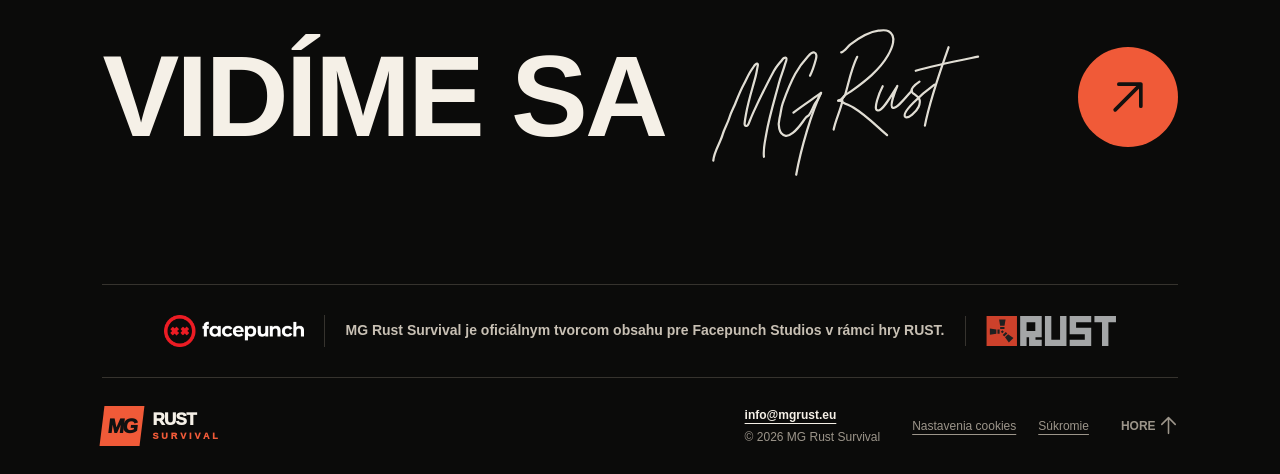
==== commit 9ef0b03f: "Update client copy, setup, footer contact and social share card" ====
--- a/index.html
+++ b/index.html
@@ -10,7 +10,7 @@
   <link rel="canonical" href="https://vaskoandrej.github.io/mgrust-preview/">
   <link rel="icon" href="assets/favicon.svg" type="image/svg+xml">
   <link rel="preload" href="assets/mg-hero.png" as="image">
-  <link rel="stylesheet" href="style.css?v=20261020-membership">
+  <link rel="stylesheet" href="style.css?v=20261021-client">
   <link rel="stylesheet" href="consent.css">
   <meta property="og:type" content="website">
   <meta property="og:locale" content="sk_SK">
@@ -18,13 +18,13 @@
   <meta property="og:site_name" content="MG Rust Survival">
   <meta property="og:title" content="MG Rust Survival | RUST CZ/SK videá, streamy a Discord">
   <meta property="og:description" content="Rust CZ/SK videá, pravidelné streamy a Discord komunita MG Rust Survival pre hráčov z Česka a Slovenska.">
-  <meta property="og:image" content="https://vaskoandrej.github.io/mgrust-preview/assets/mg-share-prezit-20261020.png">
+  <meta property="og:image" content="https://vaskoandrej.github.io/mgrust-preview/assets/mg-share-prezit-mask-20261021.png">
   <meta property="og:image:type" content="image/png">
   <meta property="og:image:width" content="1200">
   <meta property="og:image:height" content="630">
   <meta property="og:image:alt" content="MG Rust Survival – PREŽIŤ JE LEN ZAČIATOK.">
   <meta name="twitter:card" content="summary_large_image">
-  <meta name="twitter:image" content="https://vaskoandrej.github.io/mgrust-preview/assets/mg-share-prezit-20261020.png">
+  <meta name="twitter:image" content="https://vaskoandrej.github.io/mgrust-preview/assets/mg-share-prezit-mask-20261021.png">
   <meta name="twitter:image:alt" content="MG Rust Survival – PREŽIŤ JE LEN ZAČIATOK.">
   <script type="application/ld+json">{"@context":"https://schema.org","@graph":[{"@type":"WebSite","@id":"https://vaskoandrej.github.io/mgrust-preview/#website","url":"https://vaskoandrej.github.io/mgrust-preview/","name":"MG Rust Survival","inLanguage":"sk","description":"Rust CZ/SK videá, streamy a česká a slovenská herná komunita.","publisher":{"@id":"https://vaskoandrej.github.io/mgrust-preview/#creator"}},{"@type":"ProfilePage","@id":"https://vaskoandrej.github.io/mgrust-preview/#webpage","url":"https://vaskoandrej.github.io/mgrust-preview/","name":"MG Rust Survival | RUST CZ/SK videá, streamy a Discord","isPartOf":{"@id":"https://vaskoandrej.github.io/mgrust-preview/#website"},"inLanguage":"sk","mainEntity":{"@id":"https://vaskoandrej.github.io/mgrust-preview/#creator"}},{"@type":"Person","@id":"https://vaskoandrej.github.io/mgrust-preview/#creator","name":"MG Rust Survival","alternateName":"MG Rust","url":"https://vaskoandrej.github.io/mgrust-preview/","image":"https://vaskoandrej.github.io/mgrust-preview/assets/mg-profile.png","description":"Tvorca Rust videí a streamov pre českú a slovenskú hernú komunitu.","knowsLanguage":["sk","en"],"knowsAbout":{"@type":"VideoGame","name":"Rust","url":"https://rust.facepunch.com/"},"sameAs":["https://www.youtube.com/@MGRustSurvival","https://discord.gg/mgrust","https://www.twitch.tv/mgrustsurvival","https://www.tiktok.com/@mgrust","https://herohero.co/mgrust"]}]}</script>
   <script src="site-config.js?v=2" defer></script>
@@ -42,7 +42,7 @@
   </header>
   <main>
     <section class="hero" id="top" aria-labelledby="hero-title">
-      <div class="hero-copy"><h1 id="hero-title">PREŽIŤ JE<br>LEN <span>ZAČIATOK.</span></h1><p class="hero-intro">Som MG, slovenský tvorca Rust videí a streamov. Od solo, duo a trio výprav až po veľké clan bitky. Na Discorde spájam českú a slovenskú hernú komunitu.</p><div class="hero-actions"><a class="button button-primary" href="https://discord.gg/mgrust" target="_blank" rel="noopener noreferrer">Pridaj sa na Discord <svg class="icon" aria-hidden="true"><use href="#arrow"/></svg></a><a class="button button-quiet" href="https://www.youtube.com/@MGRustSurvival" target="_blank" rel="noopener noreferrer"><svg class="icon" aria-hidden="true"><use href="#play"/></svg> Pozri YouTube</a></div><div class="hero-bottom"><svg class="icon" aria-hidden="true"><use href="#radio"/></svg><span>Pravidelné Rust streamy na YouTube a Twitchi.</span></div></div>
+      <div class="hero-copy"><h1 id="hero-title">PREŽIŤ JE<br>LEN <span>ZAČIATOK.</span></h1><p class="hero-intro">Som MG, slovenský YouTuber, spájam českú a slovenskú hernú komunitu.</p><div class="hero-actions"><a class="button button-primary" href="https://discord.gg/mgrust" target="_blank" rel="noopener noreferrer">Pridaj sa na Discord <svg class="icon" aria-hidden="true"><use href="#arrow"/></svg></a><a class="button button-quiet" href="https://www.youtube.com/@MGRustSurvival" target="_blank" rel="noopener noreferrer"><svg class="icon" aria-hidden="true"><use href="#play"/></svg> Pozri YouTube</a></div><div class="hero-bottom"><svg class="icon" aria-hidden="true"><use href="#radio"/></svg><span>Pravidelné Rust streamy na YouTube a Twitchi.</span></div></div>
       <div class="hero-visual"><img src="assets/mg-hero.png" alt="MG Rust Survival s maskou a rekvizitou z hry Rust" class="hero-photo" width="960" height="1280" fetchpriority="high"><div class="hero-stamp" aria-hidden="true">MG<br><span>RUST</span></div></div>
     </section>
     <div class="ticker" role="region" aria-label="Aktuálne: pravidelné súťaže o skiny pre odberateľov kanála. Problém, Zdenko? Ešte jeden raid a idem spať. Mám len kameň. Zatiaľ.">
@@ -75,8 +75,8 @@
       <div class="social-grid"><a class="social-row" href="https://www.twitch.tv/mgrustsurvival" target="_blank" rel="noopener noreferrer"><span class="social-number">01</span><span class="social-label">Twitch<small>Streamy naživo</small></span><svg class="icon" aria-hidden="true"><use href="#arrow"/></svg></a><a class="social-row" href="https://www.tiktok.com/@mgrust" target="_blank" rel="noopener noreferrer"><span class="social-number">02</span><span class="social-label">TikTok<small>Krátke klipy</small></span><svg class="icon" aria-hidden="true"><use href="#arrow"/></svg></a><a class="social-row" href="https://herohero.co/mgrust" target="_blank" rel="noopener noreferrer"><span class="social-number">03</span><span class="social-label">HeroHero<small>Obsah navyše</small></span><svg class="icon" aria-hidden="true"><use href="#arrow"/></svg></a><a class="social-row" href="https://mgrust.printify.me" target="_blank" rel="noopener noreferrer"><span class="social-number">04</span><span class="social-label">Merch<small>MG Rust kolekcia</small></span><svg class="icon" aria-hidden="true"><use href="#arrow"/></svg></a><a class="social-row" href="https://streamelements.com/mgrustsurvival/tip" target="_blank" rel="noopener noreferrer"><span class="social-number">05</span><span class="social-label">Podpora<small>Príspevky a donácie</small></span><svg class="icon" aria-hidden="true"><use href="#arrow"/></svg></a></div>
     </section>
     <section class="membership-section" id="clenstvo" aria-labelledby="membership-title"><div class="membership-art"><span class="membership-backdrop-word" aria-hidden="true">SURVIVE</span><div class="mask-orbit" aria-hidden="true"></div><img src="assets/mg-masks-cutout.png" alt="Tri originálne masky MG Rust vyrezané z pozadia" class="masks-photo" width="1536" height="1024" loading="lazy"><div class="membership-art-caption"><span>MG RUST x PITRONE</span></div></div><div class="membership-copy"><h2 id="membership-title">BUĎ <span>SÚČASŤOU.</span></h2><p>Na YouTube si môžeš vybrať zo šiestich úrovní členstva.</p><div class="membership-benefit"><strong>PODPOR TVORBU. BUĎ PRI TOM.</strong><p>Členstvom pomáhaš vzniku ďalších Rust videí a streamov. Súčasťou členstva sú aj členské roly na MG Rust Discorde.</p></div><a class="button button-primary" href="https://www.youtube.com/channel/UClbZ4oMDPt3Mhf7WDxga7gw/join" target="_blank" rel="noopener noreferrer">Pozrieť členstvo <svg class="icon" aria-hidden="true"><use href="#arrow"/></svg></a></div></section>
-    <section class="section setup-section" id="setup" aria-labelledby="setup-title"><div class="section-heading"><div><h2 id="setup-title">MÔJ <span>SETUP.</span></h2></div></div><div class="setup-grid"><div class="setup-panel"><div class="setup-panel-title"><svg class="icon" aria-hidden="true"><use href="#monitor"/></svg><h3>PC ZOSTAVA</h3></div><div class="spec-row"><span>CPU</span><strong>AMD Ryzen 7 9800X3D</strong></div><div class="spec-row"><span>GPU</span><strong>NVIDIA GeForce RTX 3070 Ti 8 GB</strong></div><div class="spec-row"><span>RAM</span><strong>Corsair Vengeance DDR5 32 GB · 6000 MHz CL30</strong></div><div class="spec-row"><span>Doska</span><strong>MSI X870 Tomahawk</strong></div><div class="spec-row"><span>SSD</span><strong>Samsung 980 EVO Gen 4 · 2 TB</strong></div><div class="spec-row"><span>Zdroj</span><strong>Corsair 1000W Gold</strong></div></div><div class="setup-panel"><div class="setup-panel-title"><svg class="icon" aria-hidden="true"><use href="#headphones"/></svg><h3>PERIFÉRIE</h3></div><div class="spec-row"><span>Myš</span><strong>RAZER VIPER V3</strong></div><div class="spec-row"><span>Monitor</span><strong>LG 27GP850P-B · 1440p · 180 Hz</strong></div><div class="spec-row"><span>Mikrofón</span><strong>RODE XDM-100</strong></div><div class="spec-row"><span>Klávesnica</span><strong>Corsair K70 Core</strong></div><div class="spec-row"><span>Slúchadlá</span><strong>Logitech PRO X v1 Corded</strong></div></div></div><p class="setup-intro">Výbava, na ktorej vznikajú MG Rust videá a streamy.</p></section>
+    <section class="section setup-section" id="setup" aria-labelledby="setup-title"><div class="section-heading"><div><h2 id="setup-title">MÔJ <span>SETUP.</span></h2></div></div><div class="setup-grid"><div class="setup-panel"><div class="setup-panel-title"><svg class="icon" aria-hidden="true"><use href="#monitor"/></svg><h3>PC ZOSTAVA</h3></div><div class="spec-row"><span>CPU</span><strong>AMD Ryzen 7 9800X3D</strong></div><div class="spec-row"><span>GPU</span><strong>NVIDIA GeForce RTX 5070 Ti</strong></div><div class="spec-row"><span>RAM</span><strong>Corsair Vengeance DDR5 32 GB · 6000 MHz CL30</strong></div><div class="spec-row"><span>Doska</span><strong>MSI X870 Tomahawk</strong></div><div class="spec-row"><span>SSD</span><strong>Samsung 980 EVO Gen 4 · 2 TB</strong></div><div class="spec-row"><span>Zdroj</span><strong>Corsair 1000W Gold</strong></div></div><div class="setup-panel"><div class="setup-panel-title"><svg class="icon" aria-hidden="true"><use href="#headphones"/></svg><h3>PERIFÉRIE</h3></div><div class="spec-row"><span>Myš</span><strong>RAZER VIPER V3</strong></div><div class="spec-row"><span>Monitor</span><strong>LG 27GP850P-B · 1440p · 180 Hz</strong></div><div class="spec-row"><span>Mikrofón</span><strong>RODE XDM-100</strong></div><div class="spec-row"><span>Klávesnica</span><strong>Logitech G PRO V1 Corded</strong></div><div class="spec-row"><span>Slúchadlá</span><strong>Logitech PRO X v1 Corded</strong></div></div></div><p class="setup-intro">Výbava, na ktorej vznikajú MG Rust videá a streamy.</p></section>
   </main>
-  <footer class="site-footer"><div class="footer-top"><div class="footer-message"><h2>VIDÍME SA</h2><div class="footer-signature" role="img" aria-label="Podpis MG Rust"><img src="assets/mg-signature-vector.svg" alt="" aria-hidden="true" width="360" height="180" loading="lazy" decoding="async"></div></div><a class="footer-cta" href="https://discord.gg/mgrust" target="_blank" rel="noopener noreferrer" aria-label="Pridaj sa na MG Rust Discord"><svg class="icon" aria-hidden="true"><use href="#arrow"/></svg></a></div><div class="partner-line"><a class="facepunch-link" href="https://facepunch.com/" target="_blank" rel="noopener noreferrer" aria-label="Facepunch Studios – oficiálna stránka"><img src="assets/facepunch-logo.png" width="960" height="216" alt="Facepunch Studios" loading="lazy"></a><p>MG Rust Survival je oficiálnym tvorcom obsahu pre Facepunch Studios v rámci hry RUST.</p><a class="steam-game-link" href="https://store.steampowered.com/app/252490/Rust/" target="_blank" rel="noopener noreferrer" aria-label="Rust na Steame – oficiálna stránka hry" title="Rust na Steame"><img src="assets/rust-logo.svg" width="206" height="48" alt="Rust" loading="lazy"></a></div><div class="footer-bottom"><a class="brand" href="#top"><span class="brand-mark">MG</span><span class="brand-name">RUST <em>SURVIVAL</em></span></a><p>© <span id="year">2026</span> MG Rust Survival</p><div class="footer-privacy"><button type="button" class="privacy-settings-link" data-consent-open>Nastavenia cookies</button><a href="privacy.html">Súkromie</a></div><a href="#top" class="back-top">Hore <svg class="icon" aria-hidden="true" focusable="false"><use href="#arrow"/></svg></a></div></footer>
+  <footer class="site-footer"><div class="footer-top"><div class="footer-message"><h2>VIDÍME SA</h2><div class="footer-signature" role="img" aria-label="Podpis MG Rust"><img src="assets/mg-signature-vector.svg" alt="" aria-hidden="true" width="360" height="180" loading="lazy" decoding="async"></div></div><a class="footer-cta" href="https://discord.gg/mgrust" target="_blank" rel="noopener noreferrer" aria-label="Pridaj sa na MG Rust Discord"><svg class="icon" aria-hidden="true"><use href="#arrow"/></svg></a></div><div class="partner-line"><a class="facepunch-link" href="https://facepunch.com/" target="_blank" rel="noopener noreferrer" aria-label="Facepunch Studios – oficiálna stránka"><img src="assets/facepunch-logo.png" width="960" height="216" alt="Facepunch Studios" loading="lazy"></a><p>MG Rust Survival je oficiálnym tvorcom obsahu pre Facepunch Studios v rámci hry RUST.</p><a class="steam-game-link" href="https://store.steampowered.com/app/252490/Rust/" target="_blank" rel="noopener noreferrer" aria-label="Rust na Steame – oficiálna stránka hry" title="Rust na Steame"><img src="assets/rust-logo.svg" width="206" height="48" alt="Rust" loading="lazy"></a></div><div class="footer-bottom"><a class="brand" href="#top"><span class="brand-mark">MG</span><span class="brand-name">RUST <em>SURVIVAL</em></span></a><div class="footer-meta"><a class="footer-email" href="mailto:info@mgrust.eu">info@mgrust.eu</a><p>© <span id="year">2026</span> MG Rust Survival</p></div><div class="footer-privacy"><button type="button" class="privacy-settings-link" data-consent-open>Nastavenia cookies</button><a href="privacy.html">Súkromie</a></div><a href="#top" class="back-top">Hore <svg class="icon" aria-hidden="true" focusable="false"><use href="#arrow"/></svg></a></div></footer>
 </body>
 </html>
--- a/style.css
+++ b/style.css
@@ -128,10 +128,10 @@
 .membership-section { display: grid; grid-template-columns: 48% 52%; background: #1d1c19; border-block: 1px solid #37342f; }
 .membership-art { position: relative; display: grid; place-items: center; min-height: 650px; background: radial-gradient(ellipse at 50% 50%,#55302255,transparent 66%),#11110f; overflow: hidden; isolation: isolate; }
 .membership-art::before { content: ""; position: absolute; inset: 0; z-index: -1; opacity: .3; background: repeating-linear-gradient(0deg,transparent 0 59px,#8e75631a 59px 60px),repeating-linear-gradient(90deg,transparent 0 59px,#8e75631a 59px 60px); mask-image: radial-gradient(ellipse,black,transparent 75%); }
-.membership-backdrop-word { position: absolute; top: 9%; left: 50%; transform: translateX(-50%); z-index: -1; color: #8b73622b; font: 900 clamp(75px,10vw,160px)/1 Impact,sans-serif; letter-spacing: -.025em; }
-.mask-orbit { position: absolute; z-index: -1; width: 80%; aspect-ratio: 1; border: 1px solid #bf714344; border-radius: 50%; box-shadow: 0 0 0 35px #bf71430c,0 0 0 75px #bf714308; transform: scaleY(.6) rotate(-28deg); }
-.masks-photo { display: block; position: relative; width: 92%; height: auto; max-height: 86%; object-fit: contain; transform: rotate(-6deg); filter: drop-shadow(0 30px 20px #0009); }
-.membership-art-caption { position: absolute; display: flex; justify-content: space-between; gap: 24px; bottom: 30px; left: 30px; right: 30px; padding-top: 18px; border-top: 1px solid #64503a66; color: #a99e8e; font-size: 10px; letter-spacing: .07em; }
+.membership-backdrop-word { position: absolute; top: 9%; left: 50%; transform: translateX(-50%); z-index: 1; color: #29241f; font: 900 clamp(75px,10vw,160px)/1 Impact,sans-serif; letter-spacing: -.025em; }
+.mask-orbit { position: absolute; z-index: 0; width: 80%; aspect-ratio: 1; border: 1px solid #bf714344; border-radius: 50%; box-shadow: 0 0 0 35px #bf71430c,0 0 0 75px #bf714308; transform: scaleY(.6) rotate(-28deg); }
+.masks-photo { display: block; position: relative; z-index: 2; width: 92%; height: auto; max-height: 86%; object-fit: contain; transform: rotate(-6deg); filter: drop-shadow(0 30px 20px #0009); }
+.membership-art-caption { position: absolute; z-index: 3; display: flex; justify-content: space-between; gap: 24px; bottom: 30px; left: 30px; right: 30px; padding-top: 18px; border-top: 1px solid #64503a66; color: #a99e8e; font-size: 10px; letter-spacing: .07em; }
 .membership-art-caption > span:first-child { color: #ff9674; font-weight: 850; }
 .membership-copy { display: flex; flex-direction: column; align-items: flex-start; justify-content: center; padding: 90px clamp(30px,8vw,132px) 90px clamp(30px,6vw,100px); }
 .membership-copy > p:not(.section-kicker) { max-width: 560px; color: #c9c1b6; font-size: 18px; line-height: 1.6; }
@@ -165,6 +165,10 @@
 .steam-game-link:hover { opacity: .78; }
 .footer-bottom { display: flex; align-items: center; gap: 32px; padding: 28px 0; border-top: 1px solid #36332e; color: #9c958a; font-size: 12px; }
 .footer-bottom .brand { color: #f5f0e7; margin-right: auto; }
+.footer-meta { display: grid; gap: 8px; }
+.footer-meta p { margin: 0; }
+.footer-email { width: fit-content; color: #f5f0e7; font-weight: 650; text-decoration: underline; text-underline-offset: 4px; }
+.footer-email:hover { color: #ff9674; }
 .footer-privacy { display: flex; align-items: center; gap: 22px; }
 .footer-privacy a { text-decoration: underline; text-underline-offset: 4px; }
 .footer-privacy a:hover { color: #f5f0e7; }
@@ -172,7 +176,7 @@
 .back-top svg { transform: rotate(-45deg); }
 @media (max-width: 1100px) { .social-grid { grid-template-columns: repeat(3,minmax(0,1fr)); border-top: 1px solid #49453d; } .social-row { border-top: 0; } .membership-copy { padding-right: 5vw; } }
 @media (max-width: 850px) { .section { padding: 80px 24px; } .section-heading { align-items: start; flex-direction: column; } .video-grid { grid-template-columns: repeat(2,minmax(0,1fr)); } .about-section, .membership-section { grid-template-columns: 1fr; } .about-image { min-height: 600px; } .about-copy, .membership-copy { padding: 75px 28px; } .membership-art { min-height: 480px; } .setup-grid { grid-template-columns: 1fr; } .site-footer { padding: 80px 24px 0; } .footer-bottom { flex-wrap: wrap; } }
-@media (max-width: 560px) { .section h2, .about-section h2, .membership-section h2 { font-size: clamp(57px,14vw,78px); } .video-grid { grid-template-columns: 1fr; } .video-card h3 { min-height: 0; } .video-fallback { align-items: flex-start; flex-direction: column; } .about-image { min-height: 470px; } .discord-feature { min-height: 0; padding: 30px; flex-direction: column; align-items: flex-start; } .discord-feature h3 { font-size: clamp(68px,15vw,100px); } .discord-feature p:not(.discord-tag) { font-size: 16px; } .social-grid { grid-template-columns: repeat(2,minmax(0,1fr)); } .social-row { min-height: 150px; padding: 17px 12px; } .social-label { font-size: 20px; } .social-row > svg { margin-top: -28px; width: 17px; } .membership-art { min-height: 320px; } .membership-copy { padding: 70px 24px; } .setup-panel { padding: 21px; } .spec-row { grid-template-columns: 75px 1fr; } .footer-top { align-items: flex-start; padding-bottom: 75px; } .site-footer h2 { font-size: clamp(57px,14vw,90px); } .footer-cta { width: 68px; height: 68px; } .footer-cta svg { width: 31px; } .footer-bottom { gap: 20px; } .footer-bottom .brand { width: 100%; } }
+@media (max-width: 560px) { .section h2, .about-section h2, .membership-section h2 { font-size: clamp(57px,14vw,78px); } .video-grid { grid-template-columns: 1fr; } .video-card h3 { min-height: 0; } .video-fallback { align-items: flex-start; flex-direction: column; } .about-image { min-height: 470px; } .discord-feature { min-height: 0; padding: 30px; flex-direction: column; align-items: flex-start; } .discord-feature h3 { font-size: clamp(68px,15vw,100px); } .discord-feature p:not(.discord-tag) { font-size: 16px; } .social-grid { grid-template-columns: repeat(2,minmax(0,1fr)); } .social-row { min-height: 150px; padding: 17px 12px; } .social-label { font-size: 20px; } .social-row > svg { margin-top: -28px; width: 17px; } .membership-art { min-height: 320px; } .membership-copy { padding: 70px 24px; } .setup-panel { padding: 21px; } .spec-row { grid-template-columns: 75px 1fr; } .footer-top { align-items: flex-start; padding-bottom: 75px; } .site-footer h2 { font-size: clamp(57px,14vw,90px); } .footer-cta { width: 68px; height: 68px; } .footer-cta svg { width: 31px; } .footer-bottom { gap: 20px; } .footer-bottom .brand, .footer-meta { width: 100%; } }
 @media (max-width: 1100px) { .discord-hub { grid-template-columns: minmax(0,1.25fr) minmax(280px,1fr); } .discord-feature { padding: 34px; } .discord-widget-placeholder { padding: 26px; } }
 @media (max-width: 850px) { .discord-hub { grid-template-columns: 1fr; } .discord-feature h3 { font-size: clamp(85px,16vw,130px); } .discord-widget-placeholder { min-height: 450px; } .discord-presence strong { font-size: 56px; } .discord-live-caption p { font-size: 32px; } .membership-art { min-height: 520px; } .masks-photo { width: min(92%,760px); } .partner-line { flex-direction: column; gap: 20px; text-align: center; } .facepunch-link { padding-right: 0; border-right: 0; } }
 @media (max-width: 560px) { .discord-feature { padding: 28px; } .discord-feature h3 { font-size: clamp(75px,19vw,105px); } .discord-feature-action { gap: 18px; padding: 16px; font-size: 12px; } .discord-widget-placeholder { padding: 25px; } .membership-art { min-height: 370px; } .membership-backdrop-word { top: 12%; font-size: 80px; } .membership-art-caption { left: 24px; right: 24px; bottom: 23px; font-size: 9px; } .partner-line { padding: 28px 0; font-size: 13px; } .facepunch-link img { width: 150px; } .footer-privacy { flex-wrap: wrap; gap: 18px; } .ticker { font-size: 11px; } .ticker-group { gap: 32px; padding-right: 32px; } }
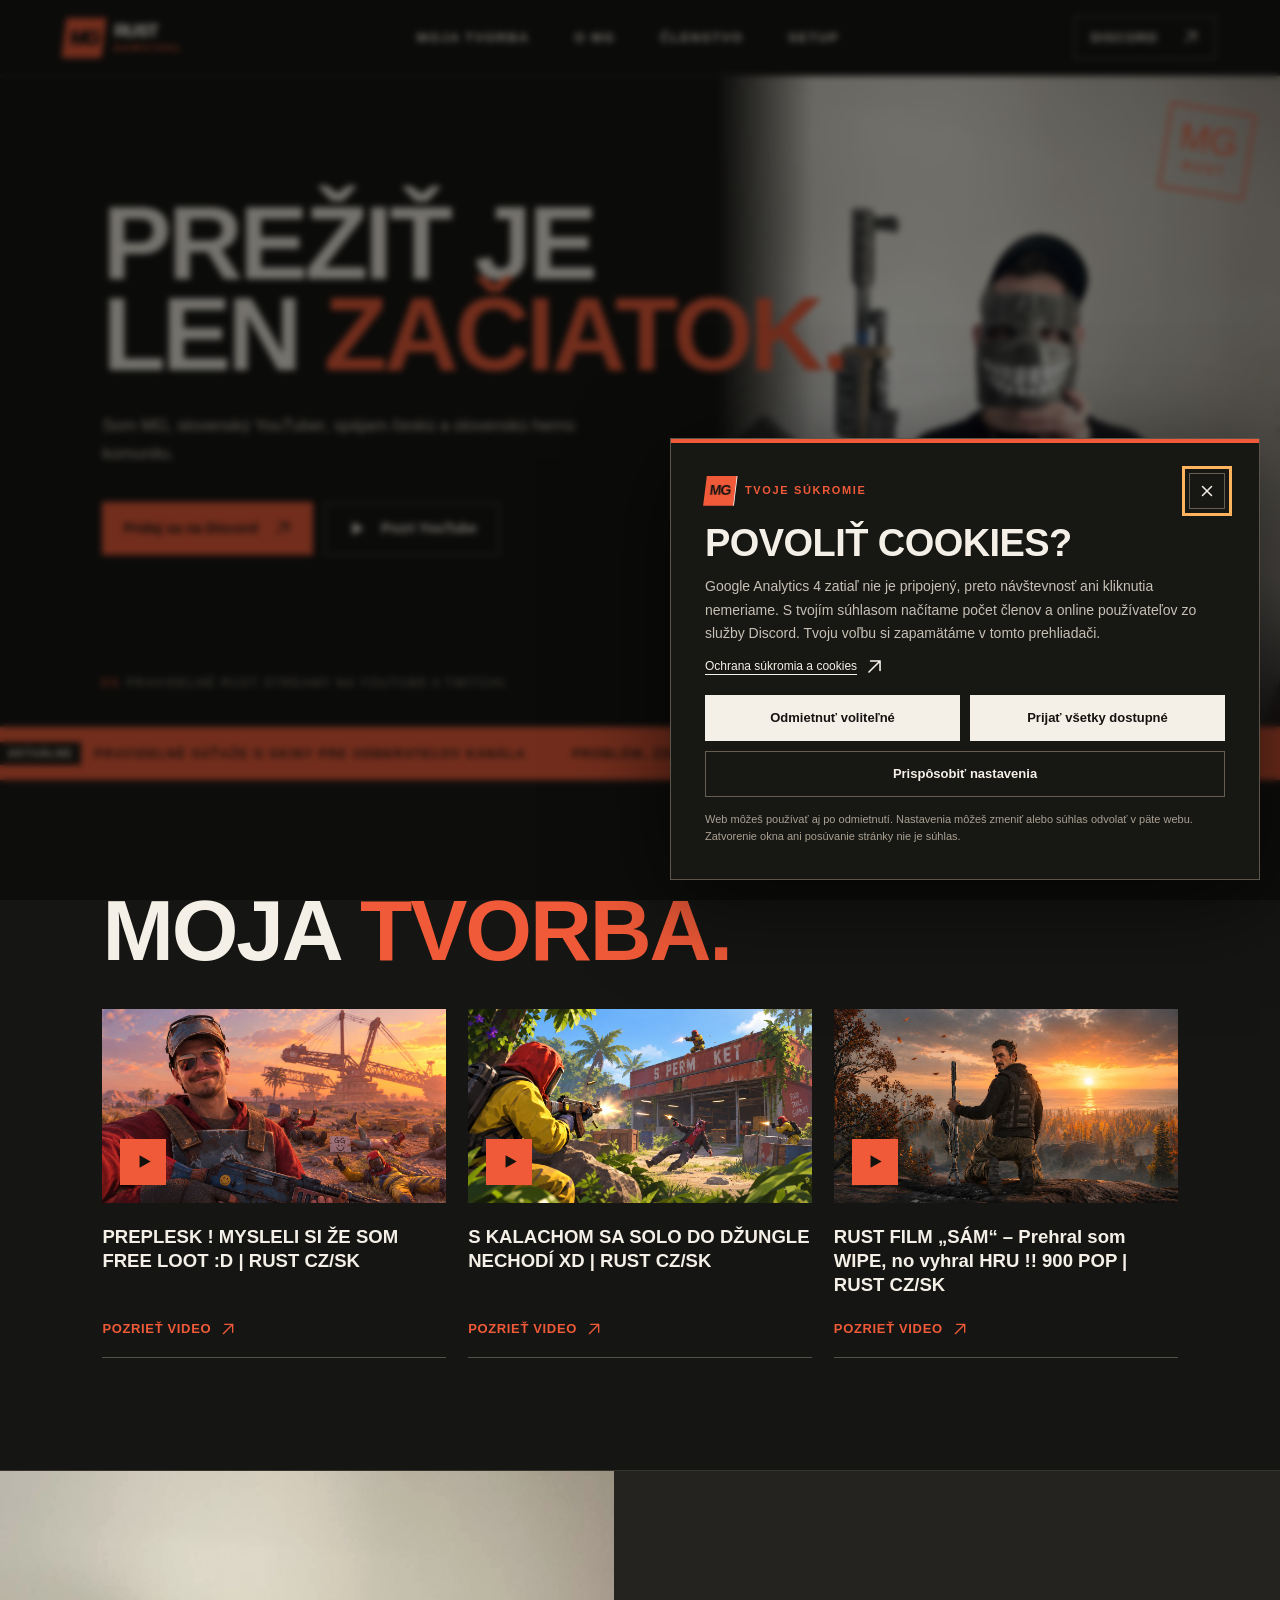
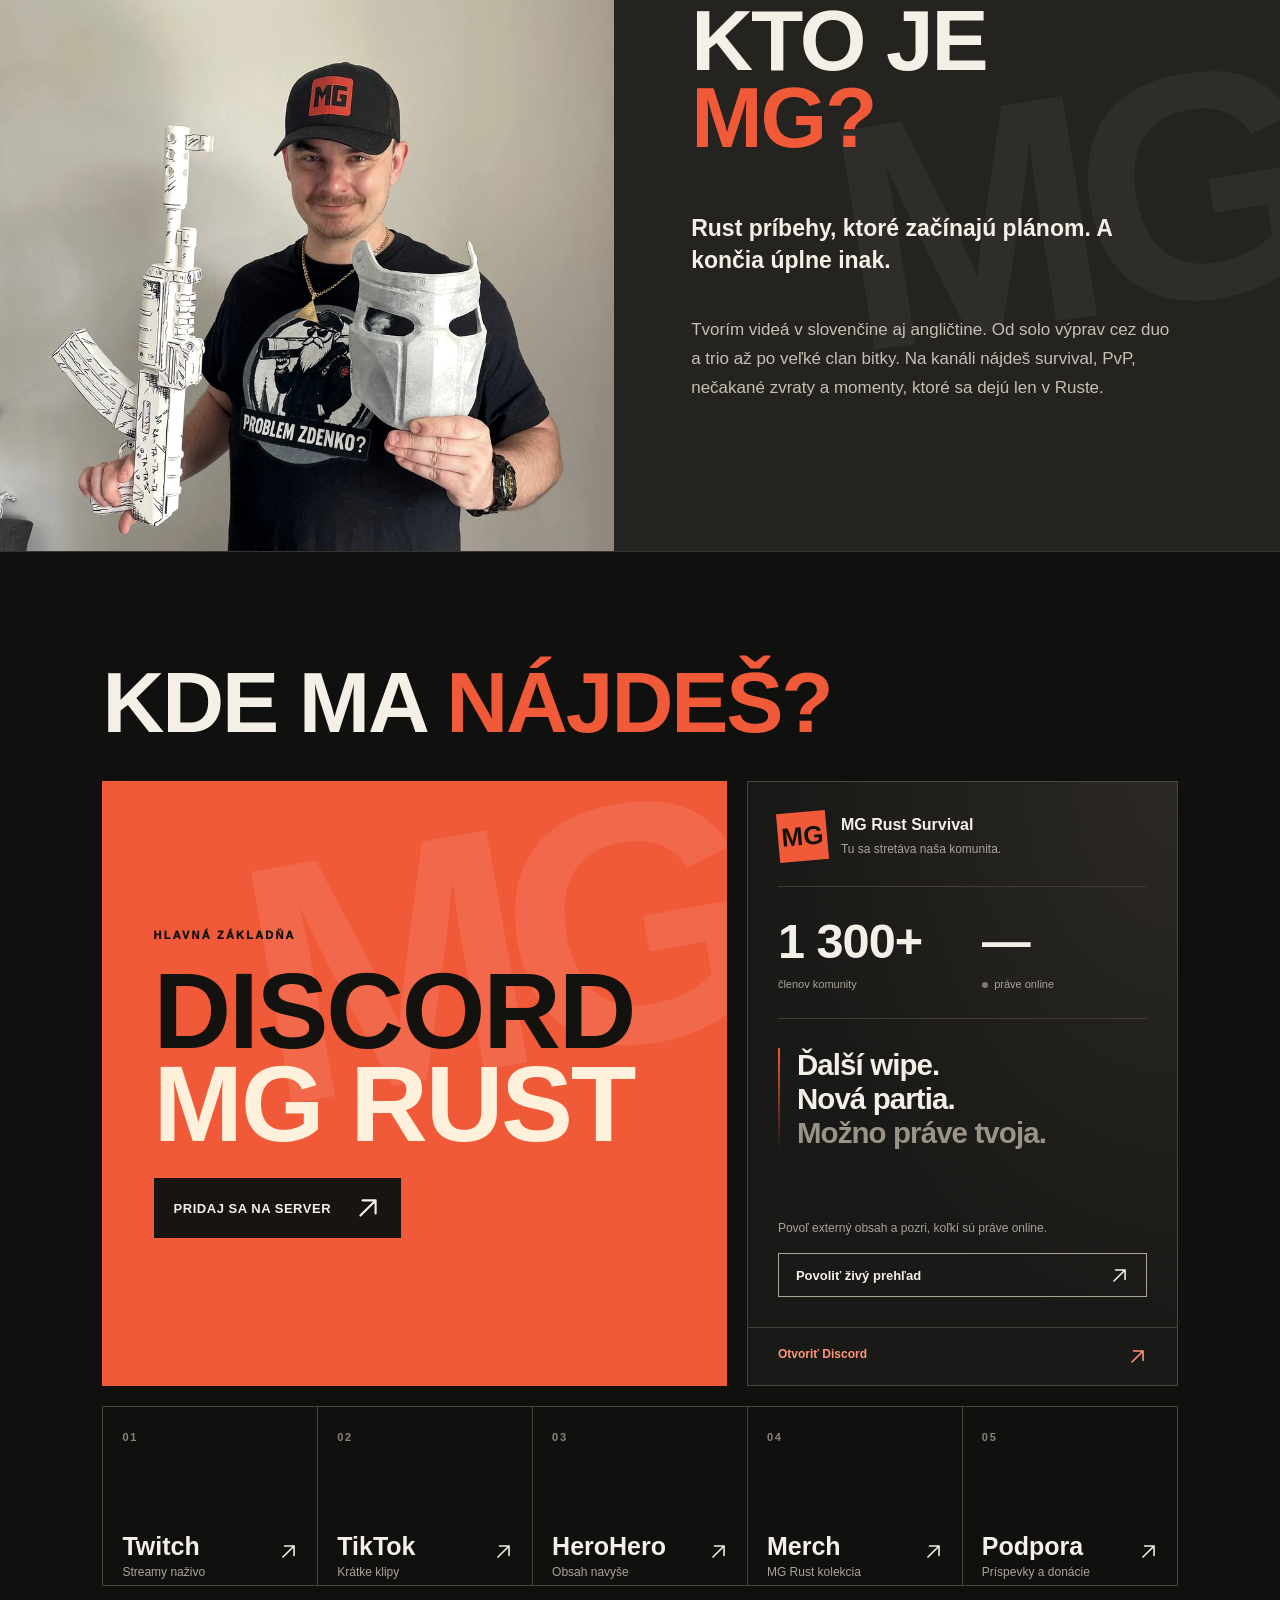
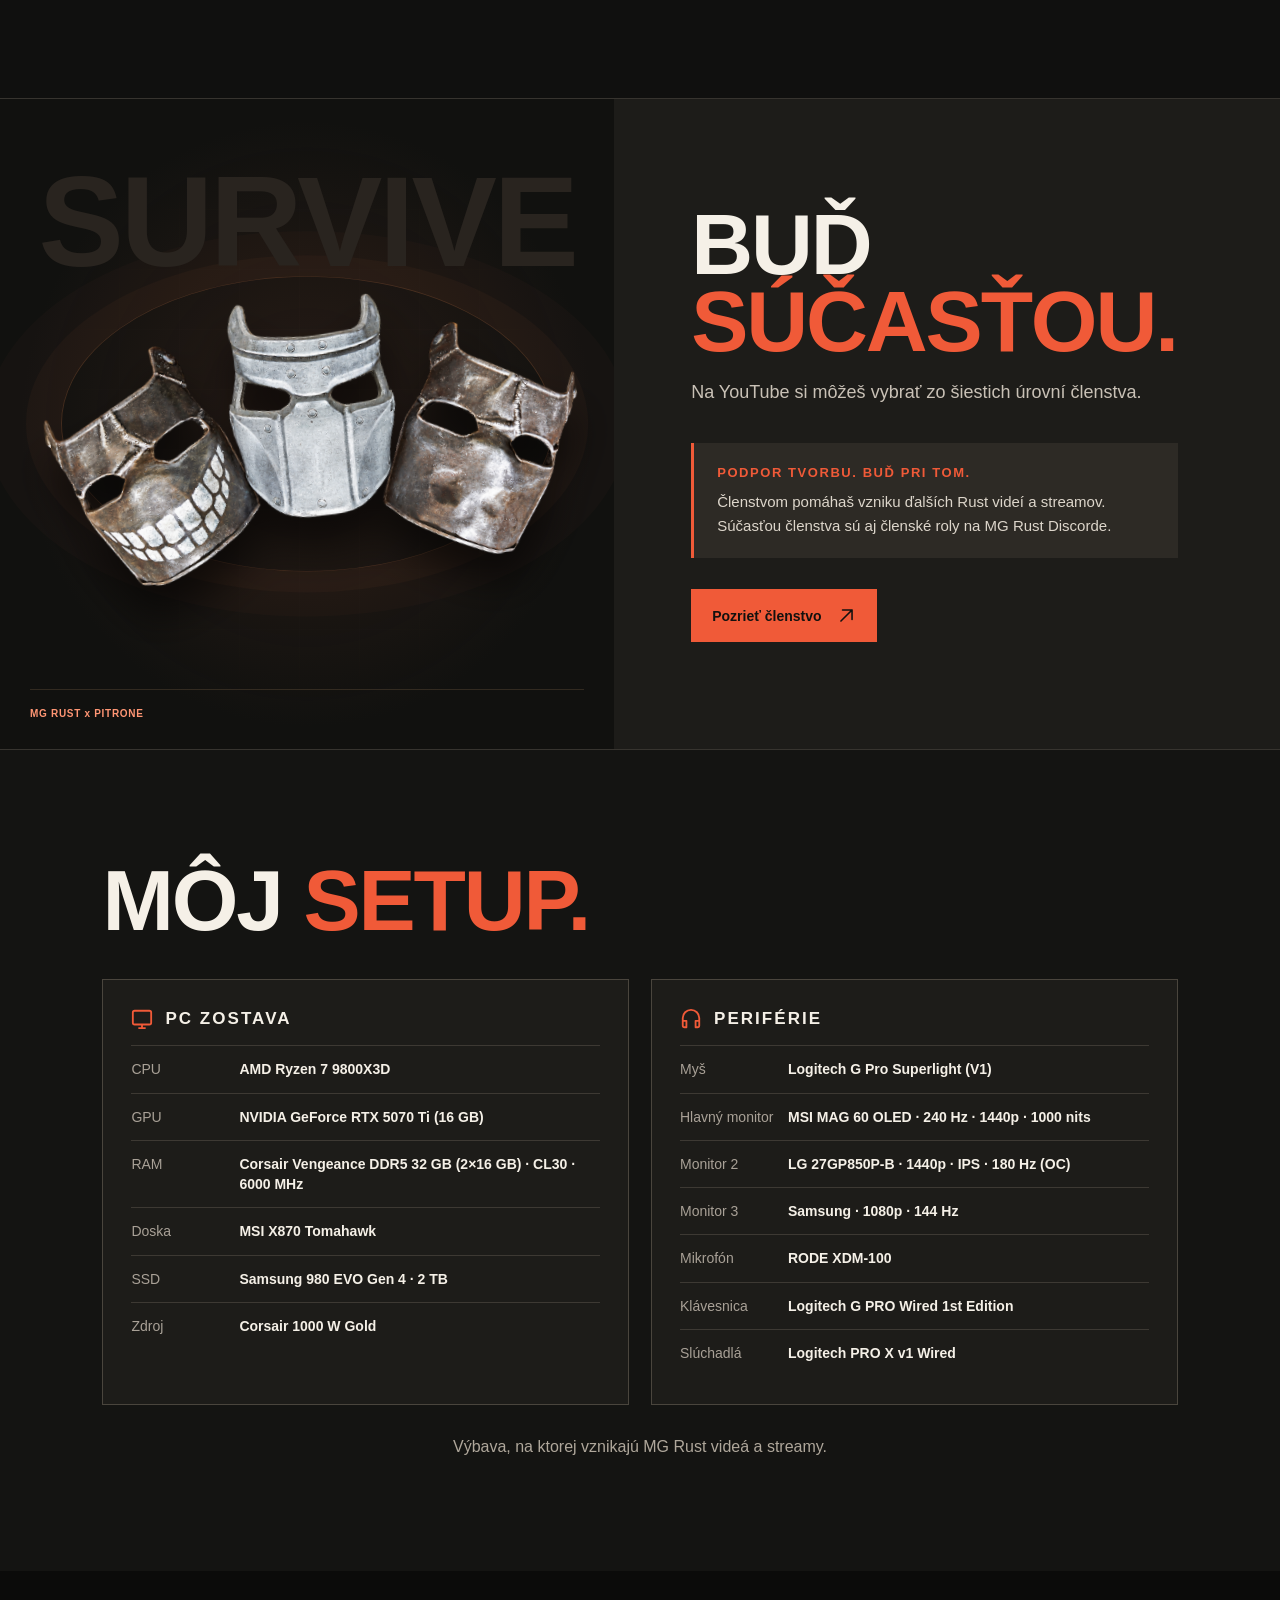
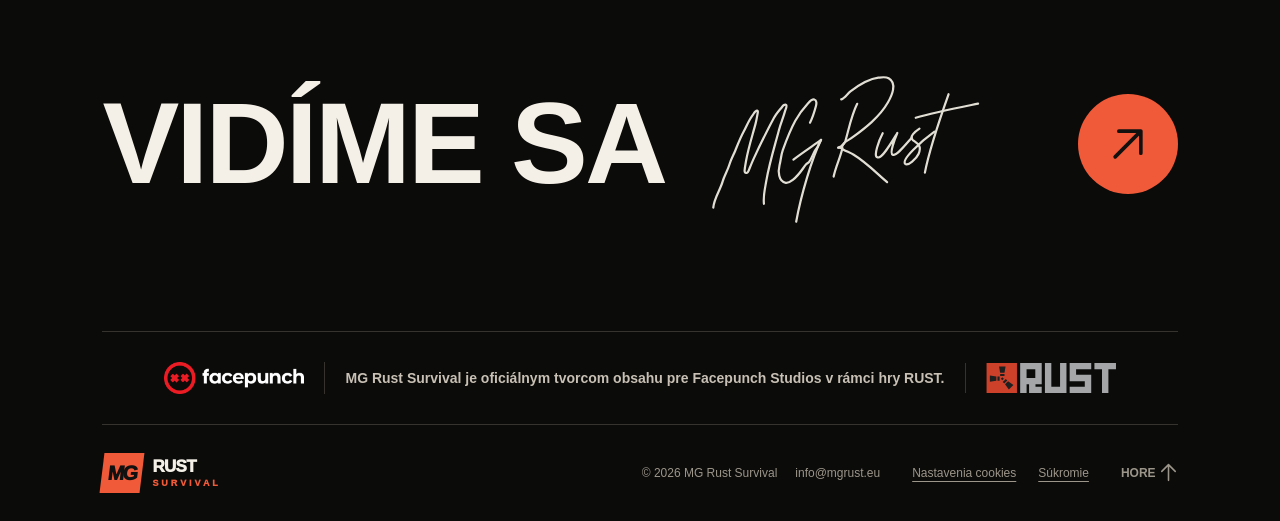
==== commit 8c4914d0: "Update full hardware setup and align footer email with copyright" ====
--- a/index.html
+++ b/index.html
@@ -10,7 +10,7 @@
   <link rel="canonical" href="https://vaskoandrej.github.io/mgrust-preview/">
   <link rel="icon" href="assets/favicon.svg" type="image/svg+xml">
   <link rel="preload" href="assets/mg-hero.png" as="image">
-  <link rel="stylesheet" href="style.css?v=20261021-client">
+  <link rel="stylesheet" href="style.css?v=20261021-setup-footer">
   <link rel="stylesheet" href="consent.css">
   <meta property="og:type" content="website">
   <meta property="og:locale" content="sk_SK">
@@ -75,8 +75,8 @@
       <div class="social-grid"><a class="social-row" href="https://www.twitch.tv/mgrustsurvival" target="_blank" rel="noopener noreferrer"><span class="social-number">01</span><span class="social-label">Twitch<small>Streamy naživo</small></span><svg class="icon" aria-hidden="true"><use href="#arrow"/></svg></a><a class="social-row" href="https://www.tiktok.com/@mgrust" target="_blank" rel="noopener noreferrer"><span class="social-number">02</span><span class="social-label">TikTok<small>Krátke klipy</small></span><svg class="icon" aria-hidden="true"><use href="#arrow"/></svg></a><a class="social-row" href="https://herohero.co/mgrust" target="_blank" rel="noopener noreferrer"><span class="social-number">03</span><span class="social-label">HeroHero<small>Obsah navyše</small></span><svg class="icon" aria-hidden="true"><use href="#arrow"/></svg></a><a class="social-row" href="https://mgrust.printify.me" target="_blank" rel="noopener noreferrer"><span class="social-number">04</span><span class="social-label">Merch<small>MG Rust kolekcia</small></span><svg class="icon" aria-hidden="true"><use href="#arrow"/></svg></a><a class="social-row" href="https://streamelements.com/mgrustsurvival/tip" target="_blank" rel="noopener noreferrer"><span class="social-number">05</span><span class="social-label">Podpora<small>Príspevky a donácie</small></span><svg class="icon" aria-hidden="true"><use href="#arrow"/></svg></a></div>
     </section>
     <section class="membership-section" id="clenstvo" aria-labelledby="membership-title"><div class="membership-art"><span class="membership-backdrop-word" aria-hidden="true">SURVIVE</span><div class="mask-orbit" aria-hidden="true"></div><img src="assets/mg-masks-cutout.png" alt="Tri originálne masky MG Rust vyrezané z pozadia" class="masks-photo" width="1536" height="1024" loading="lazy"><div class="membership-art-caption"><span>MG RUST x PITRONE</span></div></div><div class="membership-copy"><h2 id="membership-title">BUĎ <span>SÚČASŤOU.</span></h2><p>Na YouTube si môžeš vybrať zo šiestich úrovní členstva.</p><div class="membership-benefit"><strong>PODPOR TVORBU. BUĎ PRI TOM.</strong><p>Členstvom pomáhaš vzniku ďalších Rust videí a streamov. Súčasťou členstva sú aj členské roly na MG Rust Discorde.</p></div><a class="button button-primary" href="https://www.youtube.com/channel/UClbZ4oMDPt3Mhf7WDxga7gw/join" target="_blank" rel="noopener noreferrer">Pozrieť členstvo <svg class="icon" aria-hidden="true"><use href="#arrow"/></svg></a></div></section>
-    <section class="section setup-section" id="setup" aria-labelledby="setup-title"><div class="section-heading"><div><h2 id="setup-title">MÔJ <span>SETUP.</span></h2></div></div><div class="setup-grid"><div class="setup-panel"><div class="setup-panel-title"><svg class="icon" aria-hidden="true"><use href="#monitor"/></svg><h3>PC ZOSTAVA</h3></div><div class="spec-row"><span>CPU</span><strong>AMD Ryzen 7 9800X3D</strong></div><div class="spec-row"><span>GPU</span><strong>NVIDIA GeForce RTX 5070 Ti</strong></div><div class="spec-row"><span>RAM</span><strong>Corsair Vengeance DDR5 32 GB · 6000 MHz CL30</strong></div><div class="spec-row"><span>Doska</span><strong>MSI X870 Tomahawk</strong></div><div class="spec-row"><span>SSD</span><strong>Samsung 980 EVO Gen 4 · 2 TB</strong></div><div class="spec-row"><span>Zdroj</span><strong>Corsair 1000W Gold</strong></div></div><div class="setup-panel"><div class="setup-panel-title"><svg class="icon" aria-hidden="true"><use href="#headphones"/></svg><h3>PERIFÉRIE</h3></div><div class="spec-row"><span>Myš</span><strong>RAZER VIPER V3</strong></div><div class="spec-row"><span>Monitor</span><strong>LG 27GP850P-B · 1440p · 180 Hz</strong></div><div class="spec-row"><span>Mikrofón</span><strong>RODE XDM-100</strong></div><div class="spec-row"><span>Klávesnica</span><strong>Logitech G PRO V1 Corded</strong></div><div class="spec-row"><span>Slúchadlá</span><strong>Logitech PRO X v1 Corded</strong></div></div></div><p class="setup-intro">Výbava, na ktorej vznikajú MG Rust videá a streamy.</p></section>
+    <section class="section setup-section" id="setup" aria-labelledby="setup-title"><div class="section-heading"><div><h2 id="setup-title">MÔJ <span>SETUP.</span></h2></div></div><div class="setup-grid"><div class="setup-panel"><div class="setup-panel-title"><svg class="icon" aria-hidden="true"><use href="#monitor"/></svg><h3>PC ZOSTAVA</h3></div><div class="spec-row"><span>CPU</span><strong>AMD Ryzen 7 9800X3D</strong></div><div class="spec-row"><span>GPU</span><strong>NVIDIA GeForce RTX 5070 Ti (16 GB)</strong></div><div class="spec-row"><span>RAM</span><strong>Corsair Vengeance DDR5 32 GB (2×16 GB) · CL30 · 6000 MHz</strong></div><div class="spec-row"><span>Doska</span><strong>MSI X870 Tomahawk</strong></div><div class="spec-row"><span>SSD</span><strong>Samsung 980 EVO Gen 4 · 2 TB</strong></div><div class="spec-row"><span>Zdroj</span><strong>Corsair 1000 W Gold</strong></div></div><div class="setup-panel"><div class="setup-panel-title"><svg class="icon" aria-hidden="true"><use href="#headphones"/></svg><h3>PERIFÉRIE</h3></div><div class="spec-row"><span>Myš</span><strong>Logitech G Pro Superlight (V1)</strong></div><div class="spec-row"><span>Hlavný monitor</span><strong>MSI MAG 60 OLED · 240 Hz · 1440p · 1000 nits</strong></div><div class="spec-row"><span>Monitor 2</span><strong>LG 27GP850P-B · 1440p · IPS · 180 Hz (OC)</strong></div><div class="spec-row"><span>Monitor 3</span><strong>Samsung · 1080p · 144 Hz</strong></div><div class="spec-row"><span>Mikrofón</span><strong>RODE XDM-100</strong></div><div class="spec-row"><span>Klávesnica</span><strong>Logitech G PRO Wired 1st Edition</strong></div><div class="spec-row"><span>Slúchadlá</span><strong>Logitech PRO X v1 Wired</strong></div></div></div><p class="setup-intro">Výbava, na ktorej vznikajú MG Rust videá a streamy.</p></section>
   </main>
-  <footer class="site-footer"><div class="footer-top"><div class="footer-message"><h2>VIDÍME SA</h2><div class="footer-signature" role="img" aria-label="Podpis MG Rust"><img src="assets/mg-signature-vector.svg" alt="" aria-hidden="true" width="360" height="180" loading="lazy" decoding="async"></div></div><a class="footer-cta" href="https://discord.gg/mgrust" target="_blank" rel="noopener noreferrer" aria-label="Pridaj sa na MG Rust Discord"><svg class="icon" aria-hidden="true"><use href="#arrow"/></svg></a></div><div class="partner-line"><a class="facepunch-link" href="https://facepunch.com/" target="_blank" rel="noopener noreferrer" aria-label="Facepunch Studios – oficiálna stránka"><img src="assets/facepunch-logo.png" width="960" height="216" alt="Facepunch Studios" loading="lazy"></a><p>MG Rust Survival je oficiálnym tvorcom obsahu pre Facepunch Studios v rámci hry RUST.</p><a class="steam-game-link" href="https://store.steampowered.com/app/252490/Rust/" target="_blank" rel="noopener noreferrer" aria-label="Rust na Steame – oficiálna stránka hry" title="Rust na Steame"><img src="assets/rust-logo.svg" width="206" height="48" alt="Rust" loading="lazy"></a></div><div class="footer-bottom"><a class="brand" href="#top"><span class="brand-mark">MG</span><span class="brand-name">RUST <em>SURVIVAL</em></span></a><div class="footer-meta"><a class="footer-email" href="mailto:info@mgrust.eu">info@mgrust.eu</a><p>© <span id="year">2026</span> MG Rust Survival</p></div><div class="footer-privacy"><button type="button" class="privacy-settings-link" data-consent-open>Nastavenia cookies</button><a href="privacy.html">Súkromie</a></div><a href="#top" class="back-top">Hore <svg class="icon" aria-hidden="true" focusable="false"><use href="#arrow"/></svg></a></div></footer>
+  <footer class="site-footer"><div class="footer-top"><div class="footer-message"><h2>VIDÍME SA</h2><div class="footer-signature" role="img" aria-label="Podpis MG Rust"><img src="assets/mg-signature-vector.svg" alt="" aria-hidden="true" width="360" height="180" loading="lazy" decoding="async"></div></div><a class="footer-cta" href="https://discord.gg/mgrust" target="_blank" rel="noopener noreferrer" aria-label="Pridaj sa na MG Rust Discord"><svg class="icon" aria-hidden="true"><use href="#arrow"/></svg></a></div><div class="partner-line"><a class="facepunch-link" href="https://facepunch.com/" target="_blank" rel="noopener noreferrer" aria-label="Facepunch Studios – oficiálna stránka"><img src="assets/facepunch-logo.png" width="960" height="216" alt="Facepunch Studios" loading="lazy"></a><p>MG Rust Survival je oficiálnym tvorcom obsahu pre Facepunch Studios v rámci hry RUST.</p><a class="steam-game-link" href="https://store.steampowered.com/app/252490/Rust/" target="_blank" rel="noopener noreferrer" aria-label="Rust na Steame – oficiálna stránka hry" title="Rust na Steame"><img src="assets/rust-logo.svg" width="206" height="48" alt="Rust" loading="lazy"></a></div><div class="footer-bottom"><a class="brand" href="#top"><span class="brand-mark">MG</span><span class="brand-name">RUST <em>SURVIVAL</em></span></a><div class="footer-meta"><p>© <span id="year">2026</span> MG Rust Survival</p><a class="footer-email" href="mailto:info@mgrust.eu">info@mgrust.eu</a></div><div class="footer-privacy"><button type="button" class="privacy-settings-link" data-consent-open>Nastavenia cookies</button><a href="privacy.html">Súkromie</a></div><a href="#top" class="back-top">Hore <svg class="icon" aria-hidden="true" focusable="false"><use href="#arrow"/></svg></a></div></footer>
 </body>
 </html>
--- a/style.css
+++ b/style.css
@@ -165,10 +165,10 @@
 .steam-game-link:hover { opacity: .78; }
 .footer-bottom { display: flex; align-items: center; gap: 32px; padding: 28px 0; border-top: 1px solid #36332e; color: #9c958a; font-size: 12px; }
 .footer-bottom .brand { color: #f5f0e7; margin-right: auto; }
-.footer-meta { display: grid; gap: 8px; }
-.footer-meta p { margin: 0; }
-.footer-email { width: fit-content; color: #f5f0e7; font-weight: 650; text-decoration: underline; text-underline-offset: 4px; }
-.footer-email:hover { color: #ff9674; }
+.footer-meta { display: flex; align-items: center; gap: 18px; }
+.footer-meta p { margin: 0; white-space: nowrap; }
+.footer-email { color: inherit; white-space: nowrap; }
+.footer-email:hover { color: #f5f0e7; text-decoration: underline; text-underline-offset: 4px; }
 .footer-privacy { display: flex; align-items: center; gap: 22px; }
 .footer-privacy a { text-decoration: underline; text-underline-offset: 4px; }
 .footer-privacy a:hover { color: #f5f0e7; }
